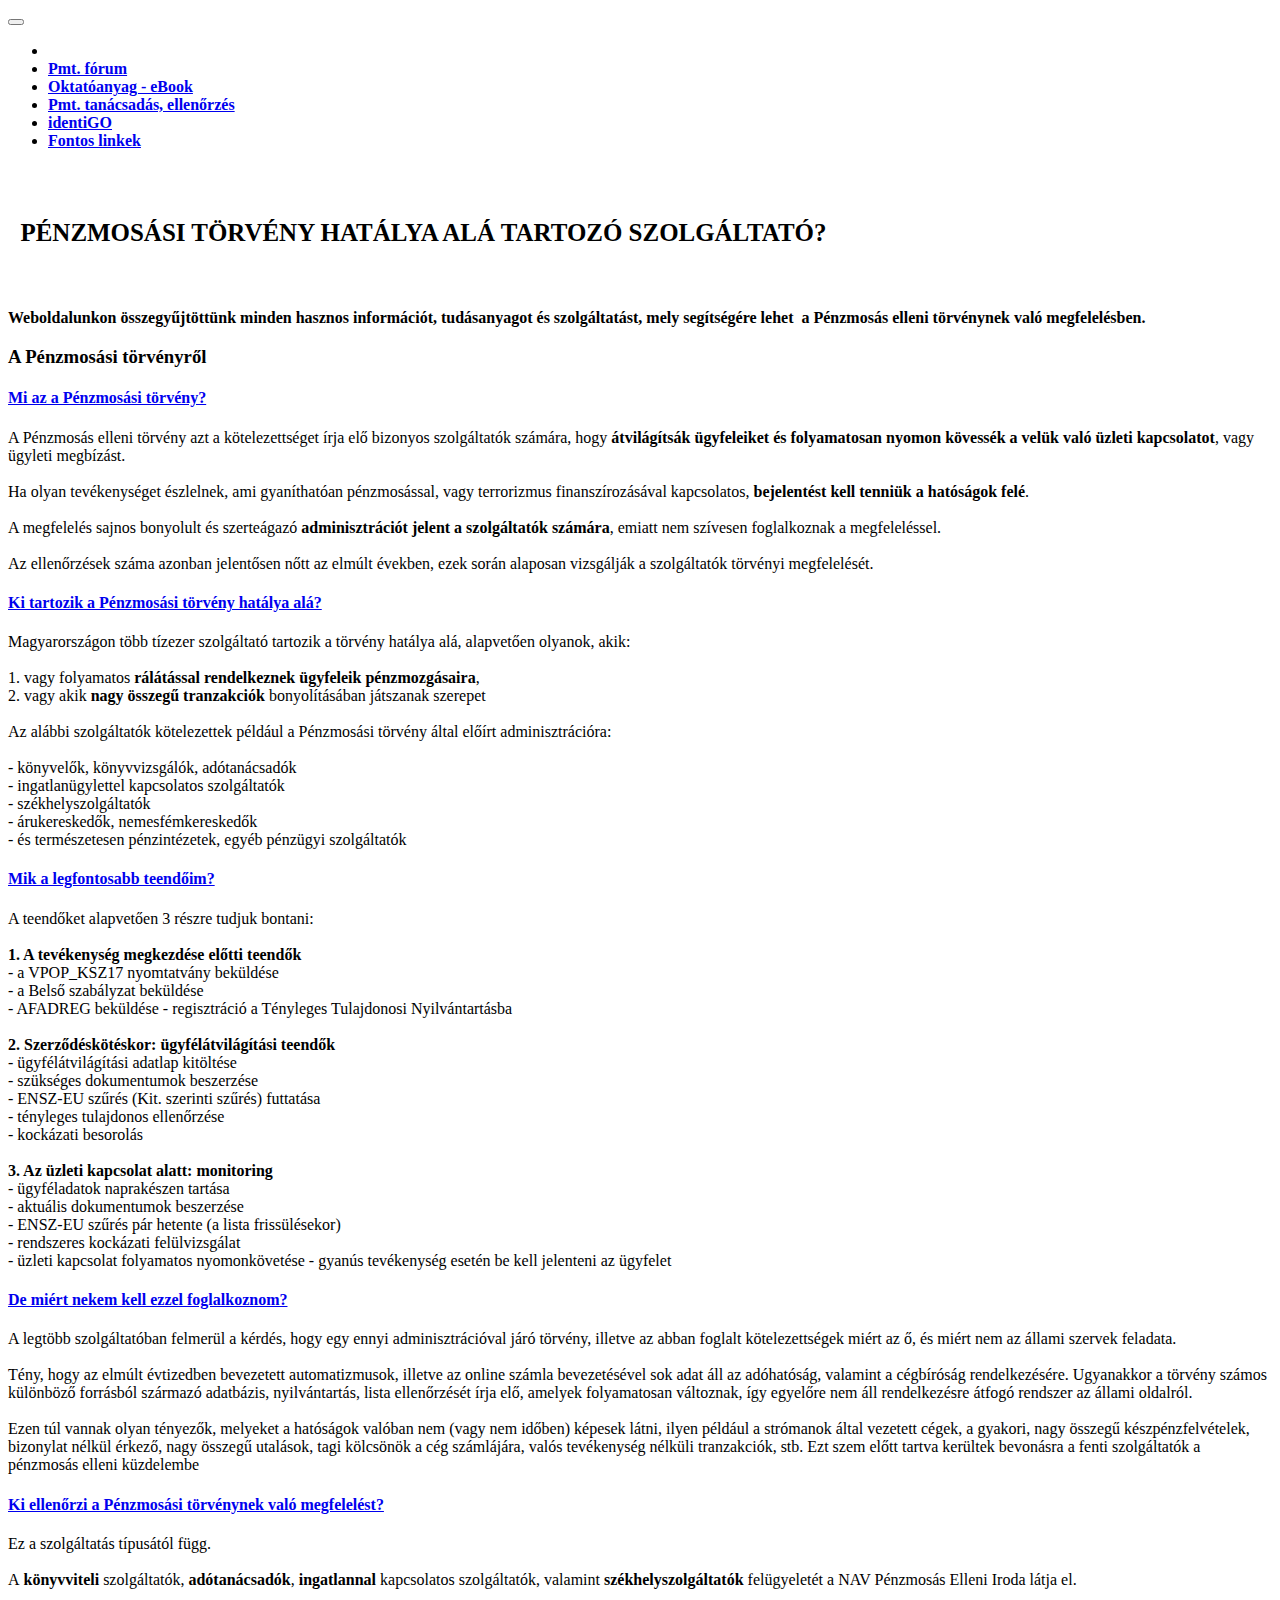
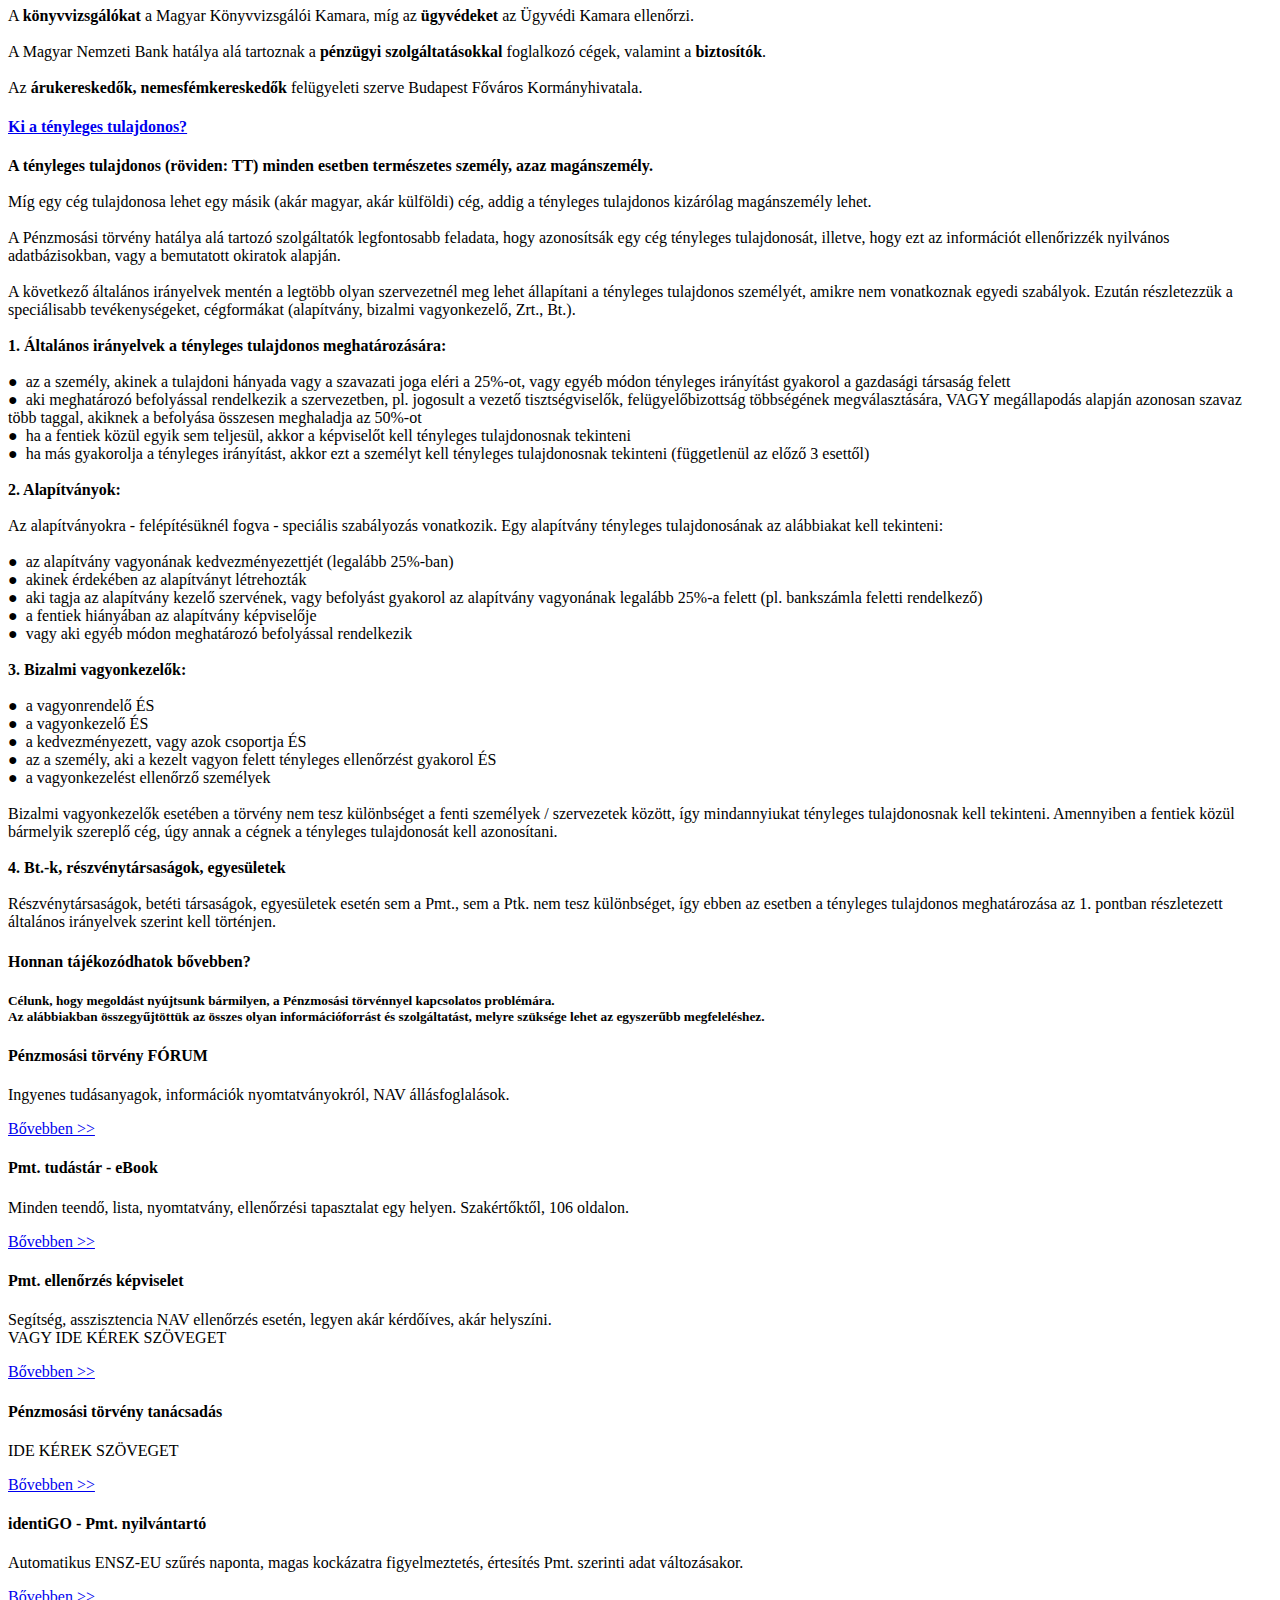
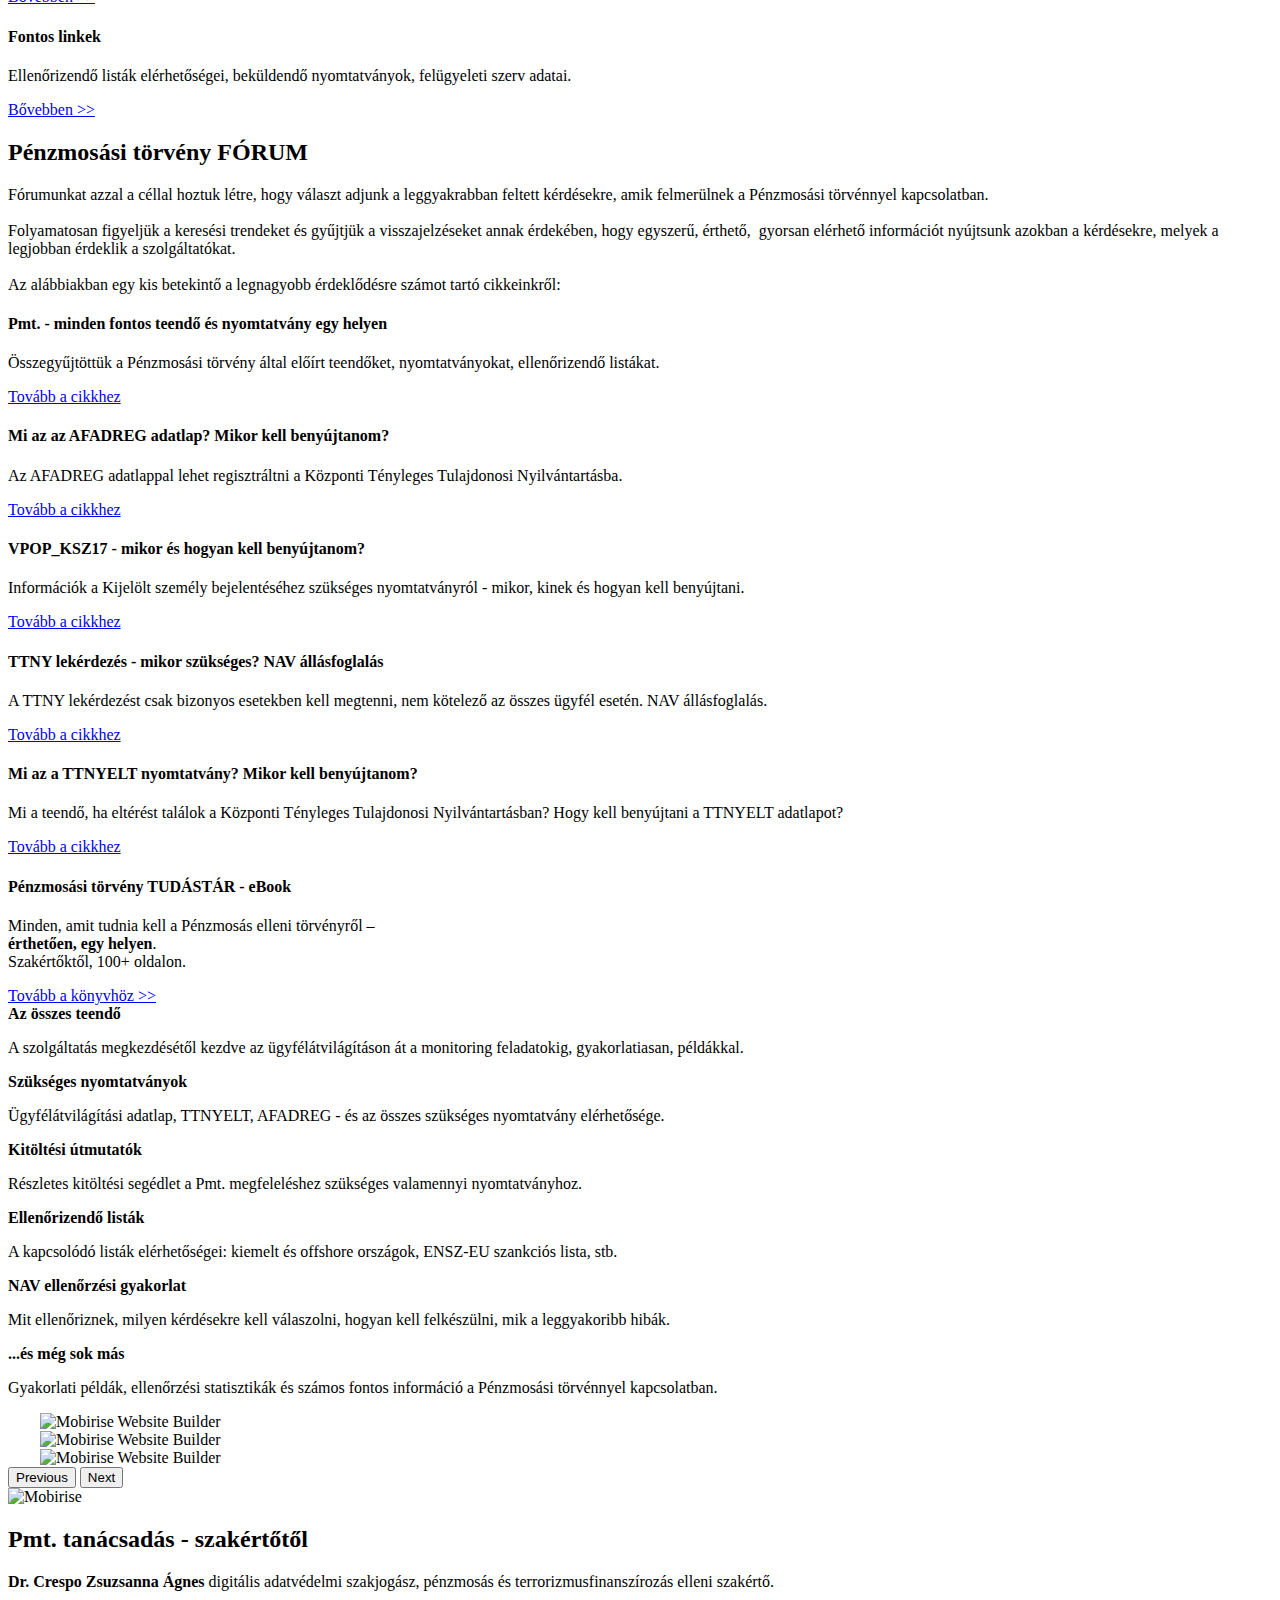
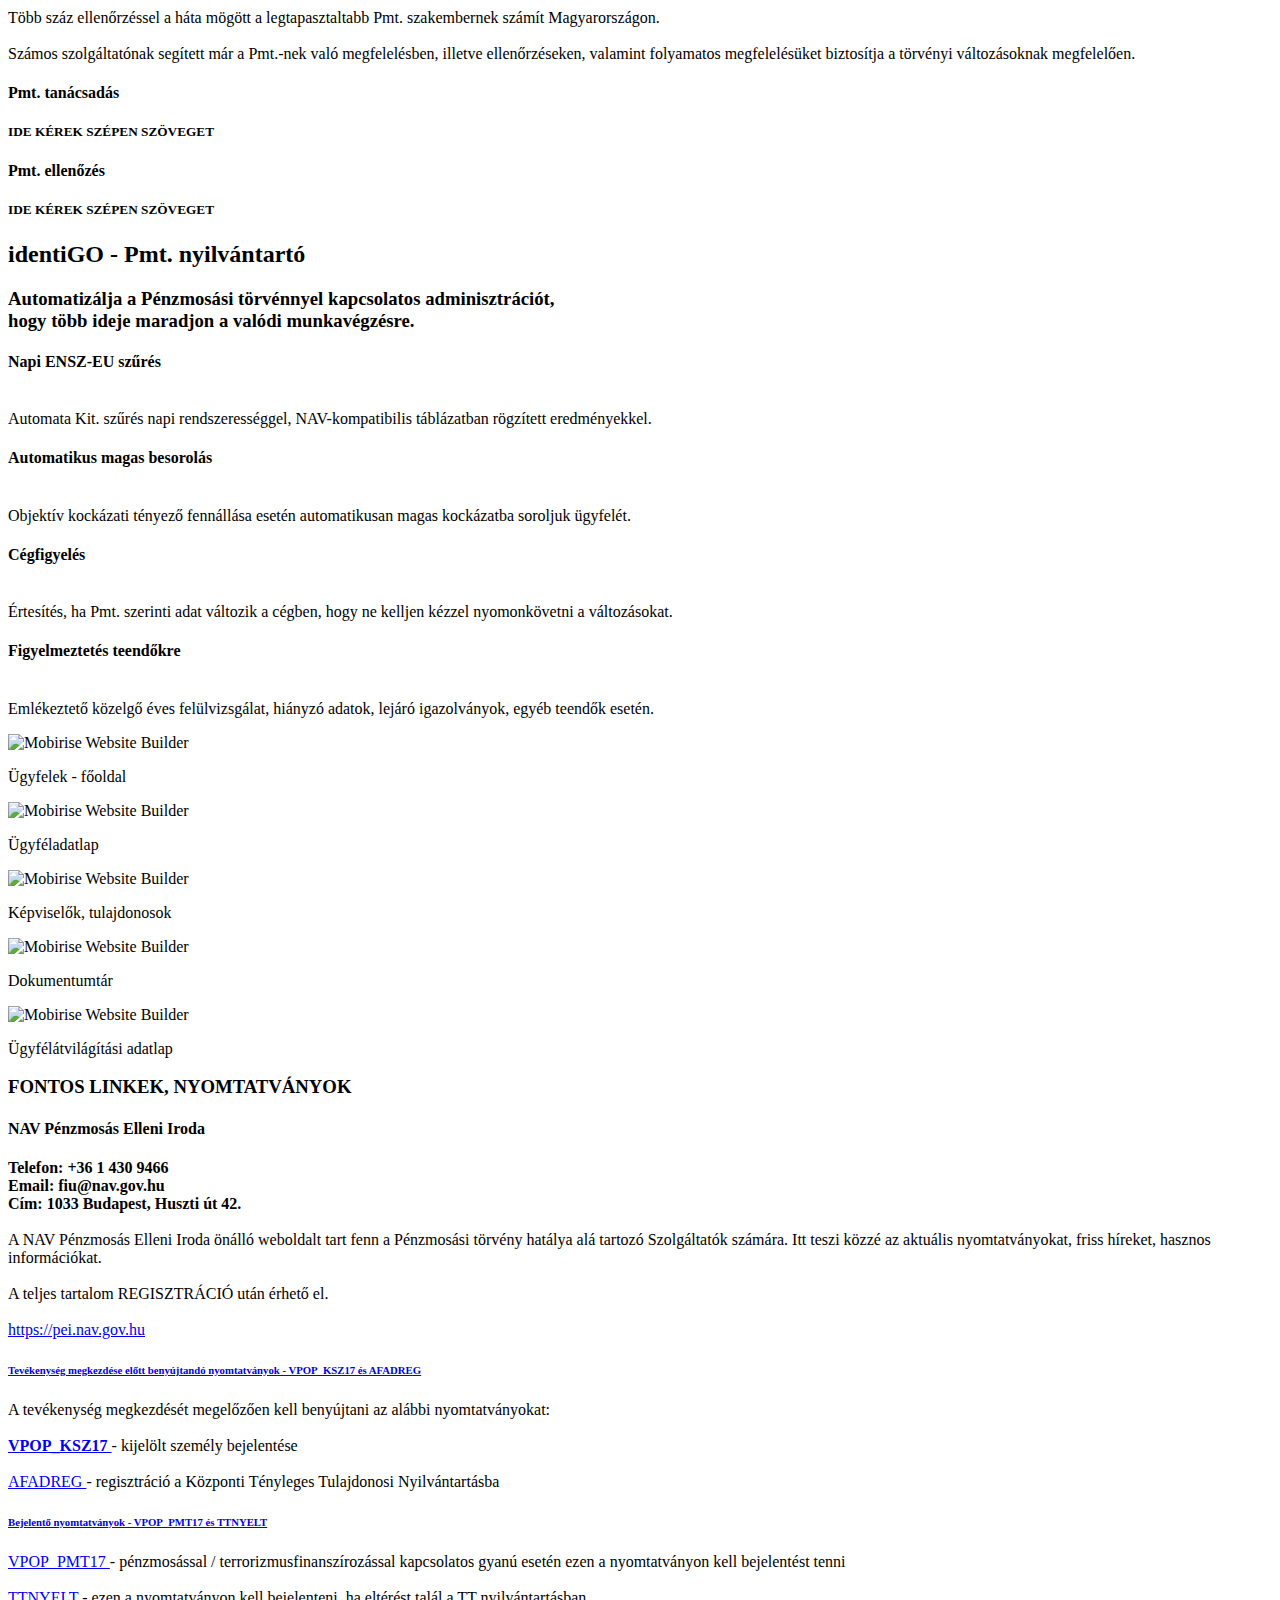
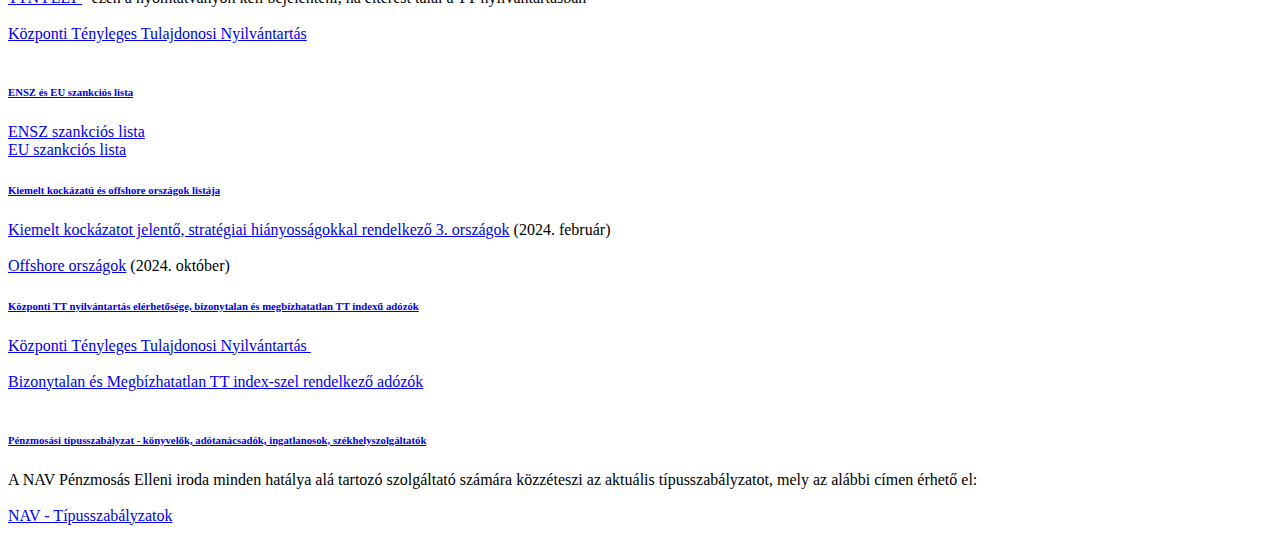
==== index.html @ 930c27e6 "Add files via upload" ====
<!DOCTYPE html>
<html  >
<head>
  <!-- Site made with Mobirise Website Builder v5.9.18, https://mobirise.com -->
  <meta charset="UTF-8">
  <meta http-equiv="X-UA-Compatible" content="IE=edge">
  <meta name="generator" content="Mobirise v5.9.18, mobirise.com">
  <meta name="viewport" content="width=device-width, initial-scale=1, minimum-scale=1">
  <link rel="shortcut icon" href="assets/images/logo.png" type="image/x-icon">
  <meta name="description" content="">
  
  
  <title>Home</title>
  <link rel="stylesheet" href="assets/web/assets/mobirise-icons/mobirise-icons.css">
  <link rel="stylesheet" href="assets/web/assets/mobirise-icons2/mobirise2.css">
  <link rel="stylesheet" href="assets/web/assets/mobirise-icons-bold/mobirise-icons-bold.css">
  <link rel="stylesheet" href="assets/bootstrap/css/bootstrap.min.css">
  <link rel="stylesheet" href="assets/bootstrap/css/bootstrap-grid.min.css">
  <link rel="stylesheet" href="assets/bootstrap/css/bootstrap-reboot.min.css">
  <link rel="stylesheet" href="assets/parallax/jarallax.css">
  <link rel="stylesheet" href="assets/dropdown/css/style.css">
  <link rel="stylesheet" href="assets/socicon/css/styles.css">
  <link rel="stylesheet" href="assets/theme/css/style.css">
  <link rel="preload" href="https://fonts.googleapis.com/css?family=Sora:100,200,300,400,500,600,700,800&display=swap" as="style" onload="this.onload=null;this.rel='stylesheet'">
  <noscript><link rel="stylesheet" href="https://fonts.googleapis.com/css?family=Sora:100,200,300,400,500,600,700,800&display=swap"></noscript>
  <link rel="preload" as="style" href="assets/mobirise/css/mbr-additional.css?v=ImbQtF"><link rel="stylesheet" href="assets/mobirise/css/mbr-additional.css?v=ImbQtF" type="text/css">

  
  
  
</head>
<body>
  
  <section data-bs-version="5.1" class="menu menu1 deepm5 cid-txhq1zUixQ" once="menu" id="menu1-0">

    

    <nav class="navbar navbar-dropdown navbar-fixed-top navbar-expand-lg">
        <div class="menu_box container">
            <div class="navbar-brand d-flex d-lg-none">
                
                
            </div>
            <button class="navbar-toggler" type="button" data-toggle="collapse" data-bs-toggle="collapse" data-target="#navbarSupportedContent" data-bs-target="#navbarSupportedContent" aria-controls="navbarNavAltMarkup" aria-expanded="false" aria-label="Toggle navigation">
                <div class="hamburger">
                    <span></span>
                    <span></span>
                    <span></span>
                    <span></span>
                </div>
            </button>
            <div class="collapse navbar-collapse" id="navbarSupportedContent">
                <div class="navbar-brand d-none">
                
                    
                </div>
                <ul class="navbar-nav nav-dropdown nav-right navbar-nav-top-padding" data-app-modern-menu="true"><li class="nav-item"><a class="nav-link link text-primary display-4" href="index.html#article03-h"><strong></strong></a></li><li class="nav-item"><a class="nav-link link text-primary display-4" href="index.html#article03-h"><strong>Pmt. fórum</strong></a></li><li class="nav-item"><a class="nav-link link text-primary display-4" href="index.html#features3-k"><strong>Oktatóanyag - eBook</strong></a></li><li class="nav-item"><a class="nav-link link text-primary display-4" href="index.html#content9-16"><strong>Pmt. tanácsadás, ellenőrzés</strong></a></li><li class="nav-item"><a class="nav-link link text-primary display-4" href="index.html#features1-1f"><strong>identiGO</strong></a></li><li class="nav-item"><a class="nav-link link text-primary display-4" href="index.html#content3-1t"><strong>Fontos linkek</strong></a></li></ul>
                

                
                
            </div>
        </div>
    </nav>
</section>

<section data-bs-version="5.1" class="header2 deepm5 cid-uu0PRvZboO mbr-parallax-background" id="header2-10">

    

    
    <div class="mbr-overlay" style="opacity: 0.2; background-color: rgb(0, 0, 0);">
    </div>

    <div class="container">
        <div class="row">
            <div class="col-12">
                <div class="title-wrapper">
                    
                    <div class="subtitle-wrapper">
                        <h3 class="mbr-section-subtitle mbr-fonts-style display-5">
                            <strong style="font-size: 1.56rem; display: inline !important;"><br></strong><br><strong style="font-size: 1.56rem; display: inline !important;">&nbsp; PÉNZMOSÁSI TÖRVÉNY HATÁLYA ALÁ TARTOZÓ SZOLGÁLTATÓ?&nbsp;&nbsp;</strong><br><br><strong><br></strong>
                        </h3>
                    </div>
                    <div class="text-wrapper">
                        <p class="mbr-text mbr-fonts-style display-7">
                            <strong> Weboldalunkon összegyűjtöttünk minden hasznos információt, tudásanyagot és szolgáltatást, mely segítségére lehet&nbsp; a Pénzmosás elleni törvénynek való megfelelésben.</strong></p>
                        
                    </div>
                </div>
            </div>
        </div>
        <div class="decor-wrapper">
            <div class="decor"></div>
            <div class="decor"></div>
            <div class="decor"></div>
        </div>
    </div>
</section>

<section data-bs-version="5.1" class="tutorm5 list2 cid-uubQfm9UJG" id="list2-1n">

	

	
	

	<div class="container">
		<div class="row">
			<div class="col-12">
				<div class="title-wrapper">
					<h3 class="mbr-section-title mbr-fonts-style display-5"><strong>
						A Pénzmosási törvényről</strong></h3>
				</div>
				<div id="bootstrap-accordion_2" class="panel-group accordionStyles accordion" role="tablist" aria-multiselectable="true">
					<div class="card">
						<div class="card-header" role="tab" id="headingOne">
							<a role="button" class="panel-title collapsed" data-toggle="collapse" data-bs-toggle="collapse" data-core="" href="#collapse1_2" aria-expanded="false" aria-controls="collapse1">
								<h4 class="panel-title-edit mbr-fonts-style display-4"><strong>Mi az a Pénzmosási törvény?</strong></h4>
								<span class="sign mbr-iconfont mobi-mbri-plus mobi-mbri"></span>
							</a>
						</div>
						<div id="collapse1_2" class="panel-collapse noScroll collapse" role="tabpanel" aria-labelledby="headingOne" data-parent="#accordion" data-bs-parent="#bootstrap-accordion_2">
							<div class="panel-body">
								<p class="mbr-fonts-style mbr-text display-4">A Pénzmosás elleni törvény azt a kötelezettséget írja elő bizonyos szolgáltatók számára, hogy <strong>átvilágítsák ügyfeleiket és folyamatosan nyomon kövessék a velük való üzleti kapcsolatot</strong>, vagy ügyleti megbízást.
<br>
<br>Ha olyan tevékenységet észlelnek, ami gyaníthatóan pénzmosással, vagy terrorizmus finanszírozásával kapcsolatos, <strong>bejelentést kell tenniük a hatóságok felé</strong>.
<br>
<br>A megfelelés sajnos bonyolult és szerteágazó <strong>adminisztrációt jelent a szolgáltatók számára</strong>, emiatt nem szívesen foglalkoznak a megfeleléssel.
<br>
<br>Az ellenőrzések száma azonban jelentősen nőtt az elmúlt években, ezek során alaposan vizsgálják a szolgáltatók törvényi megfelelését.</p>
							</div>
						</div>
					</div>
					<div class="card">
						<div class="card-header" role="tab" id="headingTwo">
							<a role="button" class="panel-title collapsed" data-toggle="collapse" data-bs-toggle="collapse" data-core="" href="#collapse2_2" aria-expanded="false" aria-controls="collapse2">
								<h4 class="panel-title-edit mbr-fonts-style display-4"><strong>Ki tartozik a Pénzmosási törvény hatálya alá?</strong></h4>
								<span class="sign mbr-iconfont mobi-mbri-plus mobi-mbri"></span>
							</a>
						</div>
						<div id="collapse2_2" class="panel-collapse noScroll collapse" role="tabpanel" aria-labelledby="headingTwo" data-parent="#accordion" data-bs-parent="#bootstrap-accordion_2">
							<div class="panel-body">
								<p class="mbr-fonts-style mbr-text display-4">Magyarországon több tízezer szolgáltató tartozik a törvény hatálya alá, alapvetően olyanok, akik:
<br>
<br>1. vagy folyamatos <strong>rálátással rendelkeznek ügyfeleik pénzmozgásaira</strong>,
<br>2. vagy akik <strong>nagy összegű tranzakciók</strong> bonyolításában játszanak szerepet
<br>
<br>Az alábbi szolgáltatók kötelezettek például a Pénzmosási törvény által előírt adminisztrációra:
<br>
<br>- könyvelők, könyvvizsgálók, adótanácsadók
<br>- ingatlanügylettel kapcsolatos szolgáltatók
<br>- székhelyszolgáltatók
<br>- árukereskedők, nemesfémkereskedők
<br>- és természetesen pénzintézetek, egyéb pénzügyi szolgáltatók<br></p>
							</div>
						</div>
					</div>
					<div class="card">
						<div class="card-header" role="tab" id="headingThree">
							<a role="button" class="panel-title collapsed" data-toggle="collapse" data-bs-toggle="collapse" data-core="" href="#collapse3_2" aria-expanded="false" aria-controls="collapse3">
								<h4 class="panel-title-edit mbr-fonts-style display-4"><strong>Mik a legfontosabb teendőim?</strong></h4>
								<span class="sign mbr-iconfont mobi-mbri-plus mobi-mbri"></span>
							</a>
						</div>
						<div id="collapse3_2" class="panel-collapse noScroll collapse" role="tabpanel" aria-labelledby="headingThree" data-parent="#accordion" data-bs-parent="#bootstrap-accordion_2">
							<div class="panel-body">
								<p class="mbr-fonts-style mbr-text display-4">A teendőket alapvetően 3 részre tudjuk bontani:
<br>
<br><strong>1. A tevékenység megkezdése előtti teendők
<br></strong>- a VPOP_KSZ17 nyomtatvány beküldése
<br>- a Belső szabályzat beküldése
<br>- AFADREG beküldése - regisztráció a Tényleges Tulajdonosi Nyilvántartásba
<br>
<br><strong>2. Szerződéskötéskor: ügyfélátvilágítási teendők
<br></strong>- ügyfélátvilágítási adatlap kitöltése
<br>- szükséges dokumentumok beszerzése
<br>- ENSZ-EU szűrés (Kit. szerinti szűrés) futtatása
<br>- tényleges tulajdonos ellenőrzése
<br>- kockázati besorolás
<br>
<br><strong>3. Az üzleti kapcsolat alatt: monitoring
<br></strong>- ügyféladatok naprakészen tartása
<br>- aktuális dokumentumok beszerzése
<br>- ENSZ-EU szűrés pár hetente (a lista frissülésekor)
<br>- rendszeres kockázati felülvizsgálat
<br>- üzleti kapcsolat folyamatos nyomonkövetése - gyanús tevékenység esetén be kell jelenteni az ügyfelet</p>
							</div>
						</div>
					</div>
					<div class="card">
						<div class="card-header" role="tab" id="headingFour">
							<a role="button" class="panel-title collapsed" data-toggle="collapse" data-bs-toggle="collapse" data-core="" href="#collapse4_2" aria-expanded="false" aria-controls="collapse4">
								<h4 class="panel-title-edit mbr-fonts-style display-4"><strong>De miért nekem kell ezzel foglalkoznom?</strong></h4>
								<span class="sign mbr-iconfont mobi-mbri-plus mobi-mbri"></span>
							</a>
						</div>
						<div id="collapse4_2" class="panel-collapse noScroll collapse" role="tabpanel" aria-labelledby="headingFour" data-parent="#accordion" data-bs-parent="#bootstrap-accordion_2">
							<div class="panel-body">
								<p class="mbr-fonts-style mbr-text display-4">A legtöbb szolgáltatóban felmerül a kérdés, hogy egy ennyi adminisztrációval járó törvény, illetve az abban foglalt kötelezettségek miért az ő, és miért nem az állami szervek feladata.<br>
<br>Tény, hogy az elmúlt évtizedben bevezetett automatizmusok, illetve az online számla bevezetésével sok adat áll az adóhatóság, valamint a cégbíróság rendelkezésére. Ugyanakkor a törvény számos különböző forrásból származó adatbázis, nyilvántartás, lista ellenőrzését írja elő, amelyek folyamatosan változnak, így egyelőre nem áll rendelkezésre átfogó rendszer az állami oldalról. <br><br>Ezen túl vannak olyan tényezők, melyeket a hatóságok valóban nem (vagy nem időben) képesek látni, ilyen például a strómanok által vezetett cégek, a gyakori, nagy összegű készpénzfelvételek, bizonylat nélkül érkező, nagy összegű utalások, tagi kölcsönök a cég számlájára, valós tevékenység nélküli tranzakciók, stb. Ezt szem előtt tartva kerültek bevonásra a fenti szolgáltatók a pénzmosás elleni küzdelembe&nbsp;<br></p>
							</div>
						</div>
					</div>
					<div class="card">
						<div class="card-header" role="tab" id="headingFive">
							<a role="button" class="panel-title collapsed" data-toggle="collapse" data-bs-toggle="collapse" data-core="" href="#collapse5_2" aria-expanded="false" aria-controls="collapse5">
								<h4 class="panel-title-edit mbr-fonts-style display-4"><strong>Ki ellenőrzi a Pénzmosási törvénynek való megfelelést?</strong></h4>
								<span class="sign mbr-iconfont mobi-mbri-plus mobi-mbri"></span>
							</a>
						</div>
						<div id="collapse5_2" class="panel-collapse noScroll collapse" role="tabpanel" aria-labelledby="headingFive" data-parent="#accordion" data-bs-parent="#bootstrap-accordion_2">
							<div class="panel-body">
								<p class="mbr-fonts-style mbr-text display-4">
									Ez a szolgáltatás típusától függ.<br><br>A&nbsp;<strong>könyvviteli </strong>szolgáltatók, <strong>adótanácsadók</strong>,&nbsp;<strong>ingatlannal </strong>kapcsolatos szolgáltatók, valamint <strong>székhelyszolgáltatók </strong>felügyeletét a NAV Pénzmosás Elleni Iroda látja el.<br><br>A <strong>könyvvizsgálókat </strong>a Magyar Könyvvizsgálói Kamara, míg az <strong>ügyvédeket </strong>az Ügyvédi Kamara ellenőrzi.&nbsp;<br><br>A Magyar Nemzeti Bank hatálya alá tartoznak a <strong>pénzügyi szolgáltatásokkal</strong> foglalkozó cégek, valamint a <strong>biztosítók</strong>.&nbsp;<br><br>Az <strong>árukereskedők, nemesfémkereskedők</strong> felügyeleti szerve Budapest Főváros Kormányhivatala.&nbsp;</p>
							</div>
						</div>
					</div>
				</div>
			</div>
		</div>
	</div>
</section>

<section data-bs-version="5.1" class="tutorm5 list2 cid-uucm6aslfk" id="list2-1o">

	

	
	

	<div class="container">
		<div class="row">
			<div class="col-12">
				<div class="title-wrapper">
					
				</div>
				<div id="bootstrap-accordion_3" class="panel-group accordionStyles accordion" role="tablist" aria-multiselectable="true">
					<div class="card">
						<div class="card-header" role="tab" id="headingOne">
							<a role="button" class="panel-title collapsed" data-toggle="collapse" data-bs-toggle="collapse" data-core="" href="#collapse1_3" aria-expanded="false" aria-controls="collapse1">
								<h4 class="panel-title-edit mbr-fonts-style display-4"><strong>Ki a tényleges tulajdonos?</strong></h4>
								<span class="sign mbr-iconfont mobi-mbri-plus mobi-mbri"></span>
							</a>
						</div>
						<div id="collapse1_3" class="panel-collapse noScroll collapse" role="tabpanel" aria-labelledby="headingOne" data-parent="#accordion" data-bs-parent="#bootstrap-accordion_3">
							<div class="panel-body">
								<p class="mbr-fonts-style mbr-text display-4"><strong>A tényleges tulajdonos (röviden: TT) minden esetben természetes személy, azaz magánszemély.<br></strong> 
<br>Míg egy cég tulajdonosa lehet egy másik (akár magyar, akár külföldi) cég, addig a tényleges tulajdonos kizárólag magánszemély lehet.<br>
<br>A Pénzmosási törvény hatálya alá tartozó szolgáltatók legfontosabb feladata, hogy azonosítsák egy cég tényleges tulajdonosát, illetve, hogy ezt az információt ellenőrizzék nyilvános adatbázisokban, vagy a bemutatott okiratok alapján. 
<br>
<br>A következő általános irányelvek mentén a legtöbb olyan szervezetnél meg lehet állapítani a tényleges tulajdonos személyét, amikre nem vonatkoznak egyedi szabályok. Ezután részletezzük a speciálisabb tevékenységeket, cégformákat (alapítvány, bizalmi vagyonkezelő, Zrt., Bt.).<br>
<br><strong>1.	Általános irányelvek a tényleges tulajdonos meghatározására:
<br></strong>
<br>●&nbsp; az a személy, akinek a tulajdoni hányada vagy a szavazati joga eléri a 25%-ot, vagy egyéb módon tényleges irányítást gyakorol a gazdasági társaság felett
<br>●&nbsp; aki meghatározó befolyással rendelkezik a szervezetben, pl. jogosult a vezető tisztségviselők, felügyelőbizottság többségének megválasztására, VAGY megállapodás alapján azonosan szavaz több taggal, akiknek a befolyása összesen meghaladja az 50%-ot<br>●&nbsp; ha a fentiek közül egyik sem teljesül, akkor a képviselőt kell tényleges tulajdonosnak tekinteni
<br>●&nbsp; ha más gyakorolja a tényleges irányítást, akkor ezt a személyt kell tényleges tulajdonosnak tekinteni (függetlenül az előző 3 esettől)
<br>
<br><strong>2.	Alapítványok:<br></strong>
<br>Az alapítványokra - felépítésüknél fogva - speciális szabályozás vonatkozik. Egy alapítvány tényleges tulajdonosának az alábbiakat kell tekinteni:
<br>
<br>●&nbsp; az alapítvány vagyonának kedvezményezettjét (legalább 25%-ban)
<br>●&nbsp; akinek érdekében az alapítványt létrehozták
<br>●&nbsp; aki tagja az alapítvány kezelő szervének, vagy befolyást gyakorol az alapítvány vagyonának legalább 25%-a felett (pl. bankszámla feletti rendelkező)
<br>●&nbsp; a fentiek hiányában az alapítvány képviselője
<br>●&nbsp; vagy aki egyéb módon meghatározó befolyással rendelkezik 
<br>
<br><strong>3.	Bizalmi vagyonkezelők: 
<br></strong>
<br>●&nbsp; a vagyonrendelő ÉS
<br>●&nbsp; a vagyonkezelő ÉS
<br>●&nbsp; a kedvezményezett, vagy azok csoportja ÉS
<br>●&nbsp; az a személy, aki a kezelt vagyon felett tényleges ellenőrzést gyakorol ÉS
<br>●&nbsp; a vagyonkezelést ellenőrző személyek 
<br>
<br>Bizalmi vagyonkezelők esetében a törvény nem tesz különbséget a fenti személyek / szervezetek között, így mindannyiukat tényleges tulajdonosnak kell tekinteni. Amennyiben a fentiek közül bármelyik szereplő cég, úgy annak a cégnek a tényleges tulajdonosát kell azonosítani. 
<br>
<br><strong>4.	 Bt.-k, részvénytársaságok, egyesületek
<br></strong>
<br>Részvénytársaságok, betéti társaságok, egyesületek esetén sem a Pmt., sem a Ptk. nem tesz különbséget, így ebben az esetben a tényleges tulajdonos meghatározása az 1. pontban részletezett általános irányelvek szerint kell történjen.<br></p>
							</div>
						</div>
					</div>
					
					
					
					
				</div>
			</div>
		</div>
	</div>
</section>

<section data-bs-version="5.1" class="numbers01 cid-uubxSfwPXR" id="numbers01-1h">
	
	
	<div class="container">
		<div class="row justify-content-center">
			<div class="col-12 content-head">
				<div class="mbr-section-head mb-5">
					<h4 class="mbr-section-title mbr-fonts-style align-center mb-0 display-2"><strong>Honnan tájékozódhatok bővebben?</strong></h4>
					<h5 class="mbr-section-subtitle mbr-fonts-style align-center mb-0 mt-4 display-4">Célunk, hogy megoldást nyújtsunk bármilyen, a Pénzmosási törvénnyel kapcsolatos problémára.
<div>Az alábbiakban összegyűjtöttük az összes olyan információforrást és szolgáltatást, melyre szüksége lehet az egyszerűbb megfeleléshez.</div></h5>
					
				</div>
			</div>
		</div>
		<div class="row">
			<div class="item features-without-image col-12 col-md-6 col-lg-4 active">
				<div class="item-wrapper">
					<div class="item-content">
						
						<h4 class="card-title mbr-fonts-style display-4"><strong>Pénzmosási törvény FÓRUM</strong></h4>
						<p class="card-text mbr-fonts-style mt-0 mb-3 display-4">
							Ingyenes tudásanyagok, információk nyomtatványokról, NAV állásfoglalások.</p>
						<div class="mbr-section-btn item-footer"><a href="index.html#article03-h" class="btn item-btn btn-secondary-outline display-4">Bővebben &gt;&gt;</a></div>
					</div>

				</div>
			</div><div class="item features-without-image col-12 col-md-6 col-lg-4">
				<div class="item-wrapper">
					<div class="item-content">
						
						<h4 class="card-title mbr-fonts-style display-4"><strong>Pmt. tudástár - eBook</strong></h4>
						<p class="card-text mbr-fonts-style mt-0 mb-3 display-4">
							Minden teendő, lista, nyomtatvány, ellenőrzési tapasztalat egy helyen. Szakértőktől, 106 oldalon.</p>
						<div class="mbr-section-btn item-footer"><a href="index.html#features3-k" class="btn item-btn btn-secondary-outline display-4">Bővebben &gt;&gt;</a></div>
					</div>

				</div>
			</div>
			<div class="item features-without-image col-12 col-md-6 col-lg-4">
				<div class="item-wrapper">
					<div class="item-content">
						
						<h4 class="card-title mbr-fonts-style display-4"><strong>Pmt. ellenőrzés képviselet</strong></h4>
						<p class="card-text mbr-fonts-style mt-0 mb-3 display-4">
							Segítség, asszisztencia NAV ellenőrzés esetén, legyen akár kérdőíves, akár helyszíni.<br>VAGY IDE KÉREK SZÖVEGET</p>
						<div class="mbr-section-btn item-footer"><a href="index.html#content9-16" class="btn item-btn btn-secondary-outline display-4">Bővebben &gt;&gt;</a></div>
					</div>

				</div>
			</div><div class="item features-without-image col-12 col-md-6 col-lg-4">
				<div class="item-wrapper">
					<div class="item-content">
						
						<h4 class="card-title mbr-fonts-style display-4"><strong>Pénzmosási törvény tanácsadás</strong></h4>
						<p class="card-text mbr-fonts-style mt-0 mb-3 display-4">
							IDE KÉREK SZÖVEGET</p>
						<div class="mbr-section-btn item-footer"><a href="index.html#content9-16" class="btn item-btn btn-secondary-outline display-4">Bővebben &gt;&gt;</a></div>
					</div>

				</div>
			</div><div class="item features-without-image col-12 col-md-6 col-lg-4">
				<div class="item-wrapper">
					<div class="item-content">
						
						<h4 class="card-title mbr-fonts-style display-4"><strong>identiGO - Pmt. nyilvántartó</strong></h4>
						<p class="card-text mbr-fonts-style mt-0 mb-3 display-4">
							Automatikus ENSZ-EU szűrés naponta, magas kockázatra figyelmeztetés, értesítés Pmt. szerinti adat változásakor.</p>
						<div class="mbr-section-btn item-footer"><a href="index.html#features1-1f" class="btn item-btn btn-secondary-outline display-4">Bővebben &gt;&gt;</a></div>
					</div>

				</div>
			</div><div class="item features-without-image col-12 col-md-6 col-lg-4">
				<div class="item-wrapper">
					<div class="item-content">
						
						<h4 class="card-title mbr-fonts-style display-4"><strong>Fontos linkek</strong></h4>
						<p class="card-text mbr-fonts-style mt-0 mb-3 display-4">
							Ellenőrizendő listák elérhetőségei, beküldendő nyomtatványok, felügyeleti szerv adatai.</p>
						<div class="mbr-section-btn item-footer"><a href="index.html#content3-1t" class="btn item-btn btn-secondary-outline display-4">Bővebben &gt;&gt;</a></div>
					</div>

				</div>
			</div>
			
		</div>
	</div>
</section>

<section data-bs-version="5.1" class="article03 essencem5 cid-utVaWrtdvP" id="article03-h">
    

    
    

    <div class="container">
        <div class="row">
            <div class="col-12 col-lg-10">
                <div class="content-wrapper">
                    <div class="line-wrapper">
                        <div class="line-wrap"></div>
                    </div>
                    <h2 class="mbr-section-title mbr-fonts-style display-5">
                        <strong>Pénzmosási törvény FÓRUM</strong></h2>
                    <div class="icon-wrapper">
                        <span class="mbr-iconfont mobi-mbri-growing-chart mobi-mbri"></span>
                    </div>
                    <p class="mbr-text mbr-fonts-style display-4">
                        Fórumunkat azzal a céllal hoztuk létre, hogy választ adjunk a leggyakrabban feltett kérdésekre, amik felmerülnek a Pénzmosási törvénnyel kapcsolatban.&nbsp;<br><br>Folyamatosan figyeljük a keresési trendeket és gyűjtjük a visszajelzéseket annak érdekében, hogy egyszerű, érthető,&nbsp; gyorsan elérhető információt nyújtsunk azokban a kérdésekre, melyek a legjobban érdeklik a szolgáltatókat.&nbsp;<br><br>Az alábbiakban egy kis betekintő a legnagyobb érdeklődésre számot tartó cikkeinkről:</p>
                </div>
            </div>
        </div>
    </div>
</section>

<section data-bs-version="5.1" class="list02 healthm5 cid-utVdVqPM5D" id="list02-j">
    

    
    

    <div class="container-fluid">
        <div class="row">
            <div class="col-12 col-lg-8">
                <div class="items-wrapper">
                    <div class="item features-without-image">
                        <div class="item-wrapper">
                            <div class="card-box">
                                <h4 class="item-title mbr-fonts-style display-4"><strong>Pmt. - minden fontos teendő és nyomtatvány egy helyen</strong></h4>
                                <p class="item-text mbr-fonts-style display-4">Összegyűjtöttük a Pénzmosási törvény által előírt teendőket, nyomtatványokat, ellenőrizendő listákat.</p>
                            </div>
                            <div class="mbr-section-btn"><a href="https://forum.identigo.hu/t/pmt-minden-fontos-teendo-es-nyomtatvany-egy-helyen/158" class="btn item-btn btn-secondary display-4" target="_blank">Tovább a cikkhez</a></div>
                        </div>
                    </div>
                    <div class="item features-without-image">
                        <div class="item-wrapper">
                            <div class="card-box">
                                <h4 class="item-title mbr-fonts-style display-4"><strong>Mi az az AFADREG adatlap? Mikor kell benyújtanom?</strong></h4>
                                <p class="item-text mbr-fonts-style display-4">
                                    Az AFADREG adatlappal lehet regisztráltni a Központi Tényleges Tulajdonosi Nyilvántartásba.&nbsp;</p>
                            </div>
                            <div class="mbr-section-btn"><a href="https://forum.identigo.hu/t/mi-az-az-afadreg-adatlap-mikor-kell-benyujtanom/91" class="btn item-btn btn-secondary display-4" target="_blank">
                                    Tovább a cikkhez
                                </a></div>
                        </div>
                    </div>
                    <div class="item features-without-image">
                        <div class="item-wrapper">
                            <div class="card-box">
                                <h4 class="item-title mbr-fonts-style display-4"><strong>VPOP_KSZ17 - mikor és hogyan kell benyújtanom?</strong></h4>
                                <p class="item-text mbr-fonts-style display-4">
                                    Információk a Kijelölt személy bejelentéséhez szükséges nyomtatványról - mikor, kinek és hogyan kell benyújtani.</p>
                            </div>
                            <div class="mbr-section-btn"><a href="https://forum.identigo.hu/t/vpop-ksz17-mikor-es-hogyan-kell-benyujtanom/217" class="btn item-btn btn-secondary display-4" target="_blank">Tovább a cikkhez</a></div>
                        </div>
                    </div>
                    <div class="item features-without-image">
                        <div class="item-wrapper">
                            <div class="card-box">
                                <h4 class="item-title mbr-fonts-style display-4"><strong>TTNY lekérdezés - mikor szükséges? NAV állásfoglalás</strong></h4>
                                <p class="item-text mbr-fonts-style display-4">A TTNY lekérdezést csak bizonyos esetekben kell megtenni, nem kötelező az összes ügyfél esetén. NAV állásfoglalás.</p>
                            </div>
                            <div class="mbr-section-btn"><a href="https://forum.identigo.hu/t/ttny-lekerdezes-mikor-szukseges-nav-allasfoglalas/133" class="btn item-btn btn-secondary display-4" target="_blank">Tovább a cikkhez</a></div>
                        </div>
                    </div>
                    <div class="item features-without-image">
                        <div class="item-wrapper">
                            <div class="card-box">
                                <h4 class="item-title mbr-fonts-style display-4"><strong>Mi az a TTNYELT nyomtatvány? Mikor kell benyújtanom?</strong></h4>
                                <p class="item-text mbr-fonts-style display-4">Mi a teendő, ha eltérést találok a Központi Tényleges Tulajdonosi Nyilvántartásban? Hogy kell benyújtani a TTNYELT adatlapot?</p>
                            </div>
                            <div class="mbr-section-btn"><a href="https://forum.identigo.hu/t/mi-az-a-ttnyelt-nyomtatvany-mikor-kell-benyujtanom/113" class="btn item-btn btn-secondary display-4" target="_blank">Tovább a cikkhez</a></div>
                        </div>
                    </div>
                </div>
            </div>
        </div>
    </div>
</section>

<section data-bs-version="5.1" class="tutorm5 features3 cid-utZOrb8g9F" id="features3-k">

  

  
  
  <div class="container">
    <div class="row justify-content-center">
      <div class="col-12 content-head">
        <div class="card-wrapper pb-3 mb-5">
          <div class="card-box align-center">
            <h4 class="mbr-section-title mbr-fonts-style mb-0 display-5"><strong>Pénzmosási törvény TUDÁSTÁR - eBook</strong></h4>
            <p class="mbr-text mbr-fonts-style mt-4 display-4">Minden, amit tudnia kell a Pénzmosás elleni törvényről – 
<br><strong>érthetően, egy helyen</strong>.<br>Szakértőktől, 100+ oldalon.</p>
            <div class="mbr-section-btn mt-4"><a class="btn btn-secondary display-7" href="https://tudastar.identigo.hu/termek/penzmosas-elleni-torveny-tudastar-ebook/" target="_blank">Tovább a könyvhöz &gt;&gt;</a></div>
          </div>
        </div>
      </div>
    </div>
    <div class="row content-row">
      <div class="item features-without-image col-12 col-md-6 col-lg-4 item-mb active">
        <div class="item-wrapper">
          <div class="title mb-3">
            <span class="num mbr-fonts-style display-7"><strong>Az összes teendő&nbsp;</strong><br></span>
          </div>
          
          <p class="mbr-text card-text mbr-fonts-style mb-0 display-4">A szolgáltatás megkezdésétől kezdve az ügyfélátvilágításon át a monitoring feladatokig, gyakorlatiasan, példákkal.<br></p>
        </div>
      </div><div class="item features-without-image col-12 col-md-6 col-lg-4 item-mb">
        <div class="item-wrapper">
          <div class="title mb-3">
            <span class="num mbr-fonts-style display-7"><strong>Szükséges nyomtatványok&nbsp;</strong><br></span>
          </div>
          
          <p class="mbr-text card-text mbr-fonts-style mb-0 display-4">Ügyfélátvilágítási adatlap, TTNYELT, AFADREG - és az összes szükséges nyomtatvány elérhetősége.<br></p>
        </div>
      </div>
      
      <div class="item features-without-image col-12 col-md-6 col-lg-4 item-mb">
        <div class="item-wrapper">
          <div class="title mb-3">
            <span class="num mbr-fonts-style display-7"><strong>Kitöltési útmutatók&nbsp;</strong><br></span>
          </div>
          
          <p class="mbr-text card-text mbr-fonts-style mb-0 display-4">Részletes kitöltési segédlet a Pmt. megfeleléshez szükséges valamennyi nyomtatványhoz.<br></p>
        </div>
      </div><div class="item features-without-image col-12 col-md-6 col-lg-4 item-mb">
        <div class="item-wrapper">
          <div class="title mb-3">
            <span class="num mbr-fonts-style display-7"><strong>Ellenőrizendő listák&nbsp;</strong><br></span>
          </div>
          
          <p class="mbr-text card-text mbr-fonts-style mb-0 display-4">A kapcsolódó listák elérhetőségei: kiemelt és offshore országok, ENSZ-EU szankciós lista, stb.<br></p>
        </div>
      </div>
      
      <div class="item features-without-image col-12 col-md-6 col-lg-4 item-mb">
        <div class="item-wrapper">
          <div class="title mb-3">
            <span class="num mbr-fonts-style display-7"><strong>NAV ellenőrzési gyakorlat&nbsp;</strong><br></span>
          </div>
          
          <p class="mbr-text card-text mbr-fonts-style mb-0 display-4">Mit ellenőriznek, milyen kérdésekre kell válaszolni, hogyan kell felkészülni, mik a leggyakoribb hibák.<br></p>
        </div>
      </div>
      <div class="item features-without-image col-12 col-md-6 col-lg-4 item-mb">
        <div class="item-wrapper">
          <div class="title mb-3">
            <span class="num mbr-fonts-style display-7"><strong>...és még sok más&nbsp;</strong><br></span>
          </div>
          
          <p class="mbr-text card-text mbr-fonts-style mb-0 display-4">Gyakorlati példák, ellenőrzési statisztikák és számos fontos információ a Pénzmosási törvénnyel kapcsolatban.<br></p>
        </div>
      </div>
      


    </div>
  </div>
</section>

<section data-bs-version="5.1" class="slider2 mbr-embla deepm5 cid-uu19v3rqwW" id="slider2-15">

    

    
    
    <div class="container">
        <div class="row">
            <div class="col-12 card">
                <div class="embla" data-skip-snaps="true" data-align="center" data-contain-scroll="trimSnaps" data-auto-play-interval="5" data-draggable="true">
                    <div class="embla__viewport">
                        <div class="embla__container">
                            
                            
                            
                            
                            <div class="embla__slide slider-image item active" style="margin-left: 2rem; margin-right: 2rem;">
                                <div class="card-wrap">
                                    <div class="item-wrapper position-relative">
                                        <div class="image-wrap">
                                            <img src="assets/images/pmt-tudastar-borito-1000x1596.png" alt="Mobirise Website Builder" data-slide-to="0" data-bs-slide-to="0">
                                        </div>
                                    </div>
                                </div>
                            </div><div class="embla__slide slider-image item" style="margin-left: 2rem; margin-right: 2rem;">
                                <div class="card-wrap">
                                    <div class="item-wrapper position-relative">
                                        <div class="image-wrap">
                                            <img src="assets/images/tartalomjegyzek1-1-583x638.png" alt="Mobirise Website Builder" data-slide-to="1" data-bs-slide-to="1">
                                        </div>
                                    </div>
                                </div>
                            </div><div class="embla__slide slider-image item" style="margin-left: 2rem; margin-right: 2rem;">
                                <div class="card-wrap">
                                    <div class="item-wrapper position-relative">
                                        <div class="image-wrap">
                                            <img src="assets/images/3oldal-583x761.png" alt="Mobirise Website Builder" data-slide-to="2" data-bs-slide-to="2">
                                        </div>
                                    </div>
                                </div>
                            </div>
                        </div>
                    </div>
                    <button class="embla__button embla__button--prev">
                        <span class="mbr-iconfont mobi-mbri-left mobi-mbri" aria-hidden="true"></span>
                        <span class="sr-only visually-hidden visually-hidden">Previous</span>
                    </button>
                    <button class="embla__button embla__button--next">
                        <span class="mbr-iconfont mobi-mbri-right mobi-mbri" aria-hidden="true"></span>
                        <span class="sr-only visually-hidden visually-hidden">Next</span>
                    </button>
                </div>
            </div>
        </div>
    </div>
</section>

<section data-bs-version="5.1" class="content9 deepm5 cid-uu1dZQtE01" id="content9-16">

    

    
    

    <div class="container-fluid">
        <div class="row flex-row-reverse">
            <div class="col-12 col-lg-6">
                <div class="image-wrapper">
                    <img src="assets/images/crespo-zsuzsanna-900x599.jpg" alt="Mobirise">
                </div>
            </div>
            <div class="col-12 col-lg-6">
                <div class="title-wrapper">
                    <h2 class="mbr-section-title mbr-fonts-style display-5"><strong>Pmt. tanácsadás - szakértőtől</strong></h2>
                    <p class="mbr-text mbr-fonts-style display-4"><strong>Dr. Crespo Zsuzsanna Ágnes&nbsp;</strong>digitális adatvédelmi szakjogász, pénzmosás és terrorizmusfinanszírozás elleni szakértő.<br>
<br>Több száz ellenőrzéssel a háta mögött a legtapasztaltabb Pmt. szakembernek számít Magyarországon.<br>
<br>Számos szolgáltatónak segített már a Pmt.-nek való megfelelésben, illetve ellenőrzéseken, valamint folyamatos megfelelésüket biztosítja a törvényi változásoknak megfelelően.&nbsp;<br></p>
                    
                </div>
            </div>
        </div>
    </div>
</section>

<section data-bs-version="5.1" class="features15 cid-uu5kMeaf1N" id="features15-1a">

    

    
    
    <div class="container">
        <div class="row justify-content-center">
            <div class="item features-without-image mb-5 col-12 col-md-6">
                <div class="item-wrapper">
                    <span class="mbr-iconfont m-auto mobi-mbri-globe-2 mobi-mbri" style="font-size: 60px;"></span>
                    <div class="card-box">
                        <h4 class="card-title mbr-fonts-style mb-2 display-5"><strong>Pmt. tanácsadás</strong></h4>
                        <h5 class="card-text mbr-fonts-style display-4">IDE KÉREK SZÉPEN SZÖVEGET</h5>
                    </div>
                </div>
            </div>
            <div class="item features-without-image mb-5 col-12 col-md-6">
                <div class="item-wrapper">
                    <span class="mbr-iconfont m-auto mobi-mbri-target mobi-mbri" style="font-size: 60px;"></span>
                    <div class="card-box">
                        <h4 class="card-title mbr-fonts-style mb-2 display-5"><strong>Pmt. ellenőzés</strong></h4>
                        <h5 class="card-text mbr-fonts-style display-4">IDE KÉREK SZÉPEN SZÖVEGET</h5>
                    </div>
                </div>
            </div>
            
        </div>
    </div>
</section>

<section data-bs-version="5.1" class="cid-uu5IjSYpYG" id="features1-1f">

    
    


    
    <div class="container">
        <h2 class="mbr-fonts-style mbr-section-title align-center display-5"><strong>identiGO - Pmt. nyilvántartó</strong></h2>
         <div class="underline align-center">
             <div class="line"></div>
         </div>

        <h3 class="mbr-fonts-style mbr-section-subtitle align-center mbr-light pt-3 display-7">Automatizálja a Pénzmosási törvénnyel kapcsolatos adminisztrációt, <br>hogy több ideje maradjon a valódi munkavégzésre.&nbsp;</h3>

        <div class="row justify-content-center pt-5">
            <div class="col-md-6 row-item col-lg-3">
                <div class="card-img pb-3 align-left">
                    <span class="mbr-iconfont mobi-mbri-paper-plane mobi-mbri"></span>
                </div>
                <h4 class="mbr-fonts-style mbr-card-title display-4"><strong>Napi ENSZ-EU szűrés<br></strong><br></h4>

                <p class="mbr-text mbr-fonts-style display-4">Automata Kit. szűrés napi rendszerességgel, NAV-kompatibilis táblázatban rögzített eredményekkel.&nbsp;</p>
            </div>

            <div class="col-md-6 row-item col-lg-3">
                <div class="card-img pb-3 align-left">
                    <span class="mbr-iconfont mobi-mbri-protect mobi-mbri"></span>
                </div>
                <h4 class="mbr-fonts-style mbr-card-title display-4"><strong>Automatikus magas besorolás</strong></h4>

                <p class="mbr-text mbr-fonts-style display-4"><br>Objektív kockázati tényező fennállása esetén automatikusan magas kockázatba soroljuk ügyfelét.&nbsp;</p>
            </div>

            <div class="col-md-6 row-item col-lg-3">
                <div class="card-img pb-3 align-left">
                    <span class="mbr-iconfont mobi-mbri-search mobi-mbri"></span>
                </div>
                <h4 class="mbr-fonts-style mbr-card-title display-4"><strong>Cégfigyelés</strong><br><br></h4>
                <p class="mbr-text mbr-fonts-style display-4">Értesítés, ha Pmt. szerinti adat változik a cégben, hogy ne kelljen kézzel nyomonkövetni a változásokat.</p>
            </div>

            <div class="col-md-6 row-item col-lg-3">
                <div class="card-img pb-3 align-left">
                    <span class="mbr-iconfont mbrib-info"></span>
                </div>
                <h4 class="mbr-fonts-style mbr-card-title display-4"><strong>Figyelmeztetés teendőkre</strong></h4>
                <p class="mbr-text mbr-fonts-style display-4"><br>Emlékeztető közelgő éves felülvizsgálat, hiányzó adatok, lejáró igazolványok, egyéb teendők esetén.&nbsp;</p>
            </div>
        </div>
    </div>
</section>

<section data-bs-version="5.1" class="gallery02 flexm5 cid-uuudG7B5Gi" id="gallery02-1q">
    

    
    

    <div class="container-fluid">
        <div class="row items-wrap">
            <div class="col-12 col-lg-10">
                <div class="items-wrapper">
                    
                    
                    
                    
                    <div class="item features-without-image active">
                        <div class="item-wrapper">
                            <div class="item-img">
                                <img src="assets/images/identigo6-563x370.png" alt="Mobirise Website Builder">
                            </div>
                            <div class="item-content">
                                <p class="item-desc mbr-fonts-style display-4">
                                    Ügyfelek - főoldal</p>
                            </div>
                        </div>
                    </div><div class="item features-without-image">
                        <div class="item-wrapper">
                            <div class="item-img">
                                <img src="assets/images/identigo-563x368.png" alt="Mobirise Website Builder" data-slide-to="1" data-bs-slide-to="2">
                            </div>
                            <div class="item-content">
                                <p class="item-desc mbr-fonts-style display-4">
                                    Ügyféladatlap</p>
                            </div>
                        </div>
                    </div><div class="item features-without-image">
                        <div class="item-wrapper">
                            <div class="item-img">
                                <img src="assets/images/identigo2-563x368.png" alt="Mobirise Website Builder" data-slide-to="2" data-bs-slide-to="2">
                            </div>
                            <div class="item-content">
                                <p class="item-desc mbr-fonts-style display-4">
                                    Képviselők, tulajdonosok</p>
                            </div>
                        </div>
                    </div><div class="item features-without-image">
                        <div class="item-wrapper">
                            <div class="item-img">
                                <img src="assets/images/identigo3-563x368.png" alt="Mobirise Website Builder" data-slide-to="3" data-bs-slide-to="3">
                            </div>
                            <div class="item-content">
                                <p class="item-desc mbr-fonts-style display-4">
                                    Dokumentumtár</p>
                            </div>
                        </div>
                    </div><div class="item features-without-image">
                        <div class="item-wrapper">
                            <div class="item-img">
                                <img src="assets/images/identigo7-563x369.png" alt="Mobirise Website Builder" data-slide-to="4" data-bs-slide-to="5">
                            </div>
                            <div class="item-content">
                                <p class="item-desc mbr-fonts-style display-4">
                                    Ügyfélátvilágítási adatlap</p>
                            </div>
                        </div>
                    </div>
                </div>
            </div>
        </div>
    </div>
</section>

<section data-bs-version="5.1" class="content3 cid-uuyRqYxtyH" id="content3-1t">

    

    

    <div class="container">

            <div class="content d-flex justify-content-center">

                    <div class="section-head align-left">
                        <h3 class="mbr-section-title mb-md-4 mbr-fonts-style display-5"><strong>FONTOS LINKEK, NYOMTATVÁNYOK</strong></h3>
                        <h4 class="mbr-section-subtitle mt-md-2 mb-md-5 mbr-fonts-style display-7"><strong>NAV Pénzmosás Elleni Iroda</strong></h4>
                        <p class="mbr-text mbr-fonts-style mb-4 display-4"><strong>Telefon: +36 1 430 9466 
<br>Email: fiu@nav.gov.hu
<br>Cím: 1033 Budapest, Huszti út 42.
</strong><br>
<br>A NAV Pénzmosás Elleni Iroda önálló weboldalt tart fenn a Pénzmosási törvény hatálya alá tartozó Szolgáltatók számára. Itt teszi közzé az aktuális nyomtatványokat, friss híreket, hasznos információkat.
<br>
<br>A teljes tartalom REGISZTRÁCIÓ után érhető el.
<br>
<br><a href="https://pei.nav.gov.hu" class="text-warning" target="_blank">https://pei.nav.gov.hu</a></p>
                        
                    </div>


                    <div id="bootstrap-toggle" class="toggle-panel accordionStyles tab-content">
                        <div class="card mb-3">
                            <div class="card-header pt-3" role="tab" id="headingOne">
                                <a role="button" class="collapsed panel-title text-black" data-toggle="collapse" data-bs-toggle="collapse" data-core="" href="#collapse1_15" aria-expanded="false" aria-controls="collapse1">
                                    <h6 class="panel-title-edit mbr-fonts-style mb-0 display-4"><strong>Tevékenység megkezdése előtt benyújtandó nyomtatványok - VPOP_KSZ17 és AFADREG</strong></h6>
                                    <!-- <div class="icon-wrap d-flex justify-content-center align-content-center"> -->
                                        <span class="mobi-mbri mobi-mbri-plus mbr-iconfont mbr-iconfont-btn" style="font-size: 30px;"></span>
                                    <!-- </div> -->
                                </a>
                            </div>
                            <div id="collapse1_15" class="panel-collapse noScroll collapse" role="tabpanel" aria-labelledby="headingOne">
                                <div class="panel-body">
                                    <p class="mbr-fonts-style panel-text display-4">A tevékenység megkezdését megelőzően kell benyújtani az alábbi nyomtatványokat:
<br>
<br><strong><a href="https://nav.gov.hu/nyomtatvanyok/letoltesek/nyomtatvanykitolto_programok/nyomtatvanykitolto_programok_vam/VPOP_KSZ17" class="text-warning text-primary" target="_blank">VPOP_KSZ17 </a></strong>- kijelölt személy bejelentése
<br>
<br><a href="https://nav.gov.hu/penzmosas" class="text-warning" target="_blank">AFADREG </a>- regisztráció a Központi Tényleges Tulajdonosi Nyilvántartásba&nbsp;<br></p>
                                </div>
                            </div>
                        </div>
                        <div class="card mb-3">
                            <div class="card-header" role="tab" id="headingTwo">
                                <a role="button" class="collapsed panel-title text-black" data-toggle="collapse" data-bs-toggle="collapse" data-core="" href="#collapse2_15" aria-expanded="false" aria-controls="collapse2">
                                    <h6 class="panel-title-edit mbr-fonts-style mb-0 display-4"><strong>Bejelentő nyomtatványok - VPOP_PMT17 és TTNYELT</strong></h6>
                                    <span class="mobi-mbri mobi-mbri-plus mbr-iconfont mbr-iconfont-btn" style="font-size: 30px;"></span>
                                </a>

                            </div>
                            <div id="collapse2_15" class="panel-collapse noScroll collapse" role="tabpanel" aria-labelledby="headingTwo">
                                <div class="panel-body">
                                    <p class="mbr-fonts-style panel-text display-4"><a href="https://nav.gov.hu/nyomtatvanyok/letoltesek/nyomtatvanykitolto_programok/nyomtatvanykitolto_programok_vam/VPOP_PMT17" class="text-primary" target="_blank">VPOP_PMT17 </a>- pénzmosással / terrorizmusfinanszírozással kapcsolatos gyanú esetén ezen a nyomtatványon kell bejelentést tenni<br><br><a href="https://nav.gov.hu/penzmosas" class="text-primary" target="_blank">TTNYELT </a>- ezen a nyomtatványon kell bejelenteni, ha eltérést talál a TT nyilvántartásban<br><br><a href="https://kny.nav.gov.hu/home" class="text-primary" target="_blank">Központi Tényleges Tulajdonosi Nyilvántartás</a><br><br></p>
                                </div>
                            </div>
                        </div>
                        <div class="card mb-3">
                            <div class="card-header" role="tab" id="headingThree">
                                <a role="button" class="collapsed panel-title text-black" data-toggle="collapse" data-bs-toggle="collapse" data-core="" href="#collapse3_15" aria-expanded="false" aria-controls="collapse3">
                                    <h6 class="panel-title-edit mbr-fonts-style mb-0 display-4"><strong>ENSZ és EU szankciós lista</strong></h6>
                                    <span class="mobi-mbri mobi-mbri-plus mbr-iconfont mbr-iconfont-btn" style="font-size: 30px;"></span>
                                </a>
                            </div>
                            <div id="collapse3_15" class="panel-collapse noScroll collapse" role="tabpanel" aria-labelledby="headingThree">
                                <div class="panel-body">
                                    <p class="mbr-fonts-style panel-text display-4">
                                        <a href="https://main.un.org/securitycouncil/en/content/un-sc-consolidated-list" class="text-primary" target="_blank">ENSZ szankciós lista</a><br><a href="https://webgate.ec.europa.eu/fsd/fsf/public/files/pdfFullSanctionsList/content?token=dG9rZW4tMjAxNw" class="text-primary" target="_blank">EU szankciós lista</a></p>
                                </div>
                            </div>
                        </div>
                        <div class="card mb-3">
                            <div class="card-header" role="tab" id="headingThree">
                                <a role="button" class="collapsed panel-title text-black" data-toggle="collapse" data-bs-toggle="collapse" data-core="" href="#collapse4_15" aria-expanded="false" aria-controls="collapse4">
                                    <h6 class="panel-title-edit mbr-fonts-style mb-0 display-4"><strong>
                                        Kiemelt kockázatú és offshore országok listája</strong></h6>
                                    <span class="mobi-mbri mobi-mbri-plus mbr-iconfont mbr-iconfont-btn" style="font-size: 30px;"></span>
                                </a>
                            </div>
                            <div id="collapse4_15" class="panel-collapse noScroll collapse" role="tabpanel" aria-labelledby="headingThree">
                                <div class="panel-body">
                                    <p class="mbr-fonts-style panel-text display-4">
                                        <a href="https://eur-lex.europa.eu/legal-content/EN/TXT/?uri=CELEX%3A02016R1675-20240207" class="text-primary" target="_blank">Kiemelt kockázatot jelentő, stratégiai hiányosságokkal rendelkező 3. országok</a>&nbsp;(2024. február)<br><br><a href="https://www.consilium.europa.eu/hu/policies/eu-list-of-non-cooperative-jurisdictions/#countries" class="text-primary" target="_blank">Offshore országok</a>&nbsp;(2024. október)</p>
                                </div>
                            </div>
                        </div>
                        <div class="card mb-3">
                            <div class="card-header" role="tab" id="headingThree">
                                <a role="button" class="collapsed panel-title text-black" data-toggle="collapse" data-bs-toggle="collapse" data-core="" href="#collapse5_15" aria-expanded="false" aria-controls="collapse5">
                                   <h6 class="panel-title-edit mbr-fonts-style mb-0 display-4"><strong>
                                       Központi TT nyilvántartás elérhetősége, bizonytalan és megbízhatatlan TT indexű adózók</strong></h6>
                                    <span class="mobi-mbri mobi-mbri-plus mbr-iconfont mbr-iconfont-btn" style="font-size: 30px;"></span>
                                </a>
                            </div>
                            <div id="collapse5_15" class="panel-collapse noScroll collapse" role="tabpanel" aria-labelledby="headingThree">
                                <div class="panel-body">
                                    <p class="mbr-fonts-style panel-text display-4"><a href="https://kny.nav.gov.hu/home" class="text-primary" target="_blank">Központi Tényleges Tulajdonosi Nyilvántartás&nbsp;</a><br><br><a href="https://nav.gov.hu/adatbazisok/afad-tv.-szerinti-bizonytalan-es-megbizhatatlan-adatszolgaltatok" class="text-primary" target="_blank">Bizonytalan és Megbízhatatlan TT index-szel rendelkező adózók<br></a><br></p>
                                </div>
                            </div>
                        </div>
                        <div class="card mb-3">
                            <div class="card-header" role="tab" id="headingThree">
                                <a role="button" class="collapsed panel-title text-black" data-toggle="collapse" data-bs-toggle="collapse" data-core="" href="#collapse6_15" aria-expanded="false" aria-controls="collapse6">
                                    <h6 class="panel-title-edit mbr-fonts-style mb-0 display-4"><strong>Pénzmosási típusszabályzat - könyvelők, adótanácsadók, ingatlanosok, székhelyszolgáltatók</strong></h6>
                                    <span class="mobi-mbri mobi-mbri-plus mbr-iconfont mbr-iconfont-btn" style="font-size: 30px;"></span>
                                </a>
                            </div>
                            <div id="collapse6_15" class="panel-collapse noScroll collapse" role="tabpanel" aria-labelledby="headingThree">
                                <div class="panel-body">
                                    <p class="mbr-fonts-style panel-text display-4">
                                        A NAV Pénzmosás Elleni iroda minden hatálya alá tartozó szolgáltató számára közzéteszi az aktuális típusszabályzatot, mely az alábbi címen érhető el:<br><br><a href="https://pei.nav.gov.hu/tipusszabalyzatok/tipusszabalyzatok" class="text-primary" target="_blank">NAV - Típusszabályzatok</a></p>
                                </div>
                            </div>
                        </div>
                </div>
            </div>
        </div>
</section>


<script src="assets/bootstrap/js/bootstrap.bundle.min.js"></script>
  <script src="assets/parallax/jarallax.js"></script>
  <script src="assets/smoothscroll/smooth-scroll.js"></script>
  <script src="assets/ytplayer/index.js"></script>
  <script src="assets/dropdown/js/navbar-dropdown.js"></script>
  <script src="assets/mbr-switch-arrow/mbr-switch-arrow.js"></script>
  <script src="assets/embla/embla.min.js"></script>
  <script src="assets/embla/script.js"></script>
  <script src="assets/theme/js/script.js"></script>
  
  
  
</body>
</html>
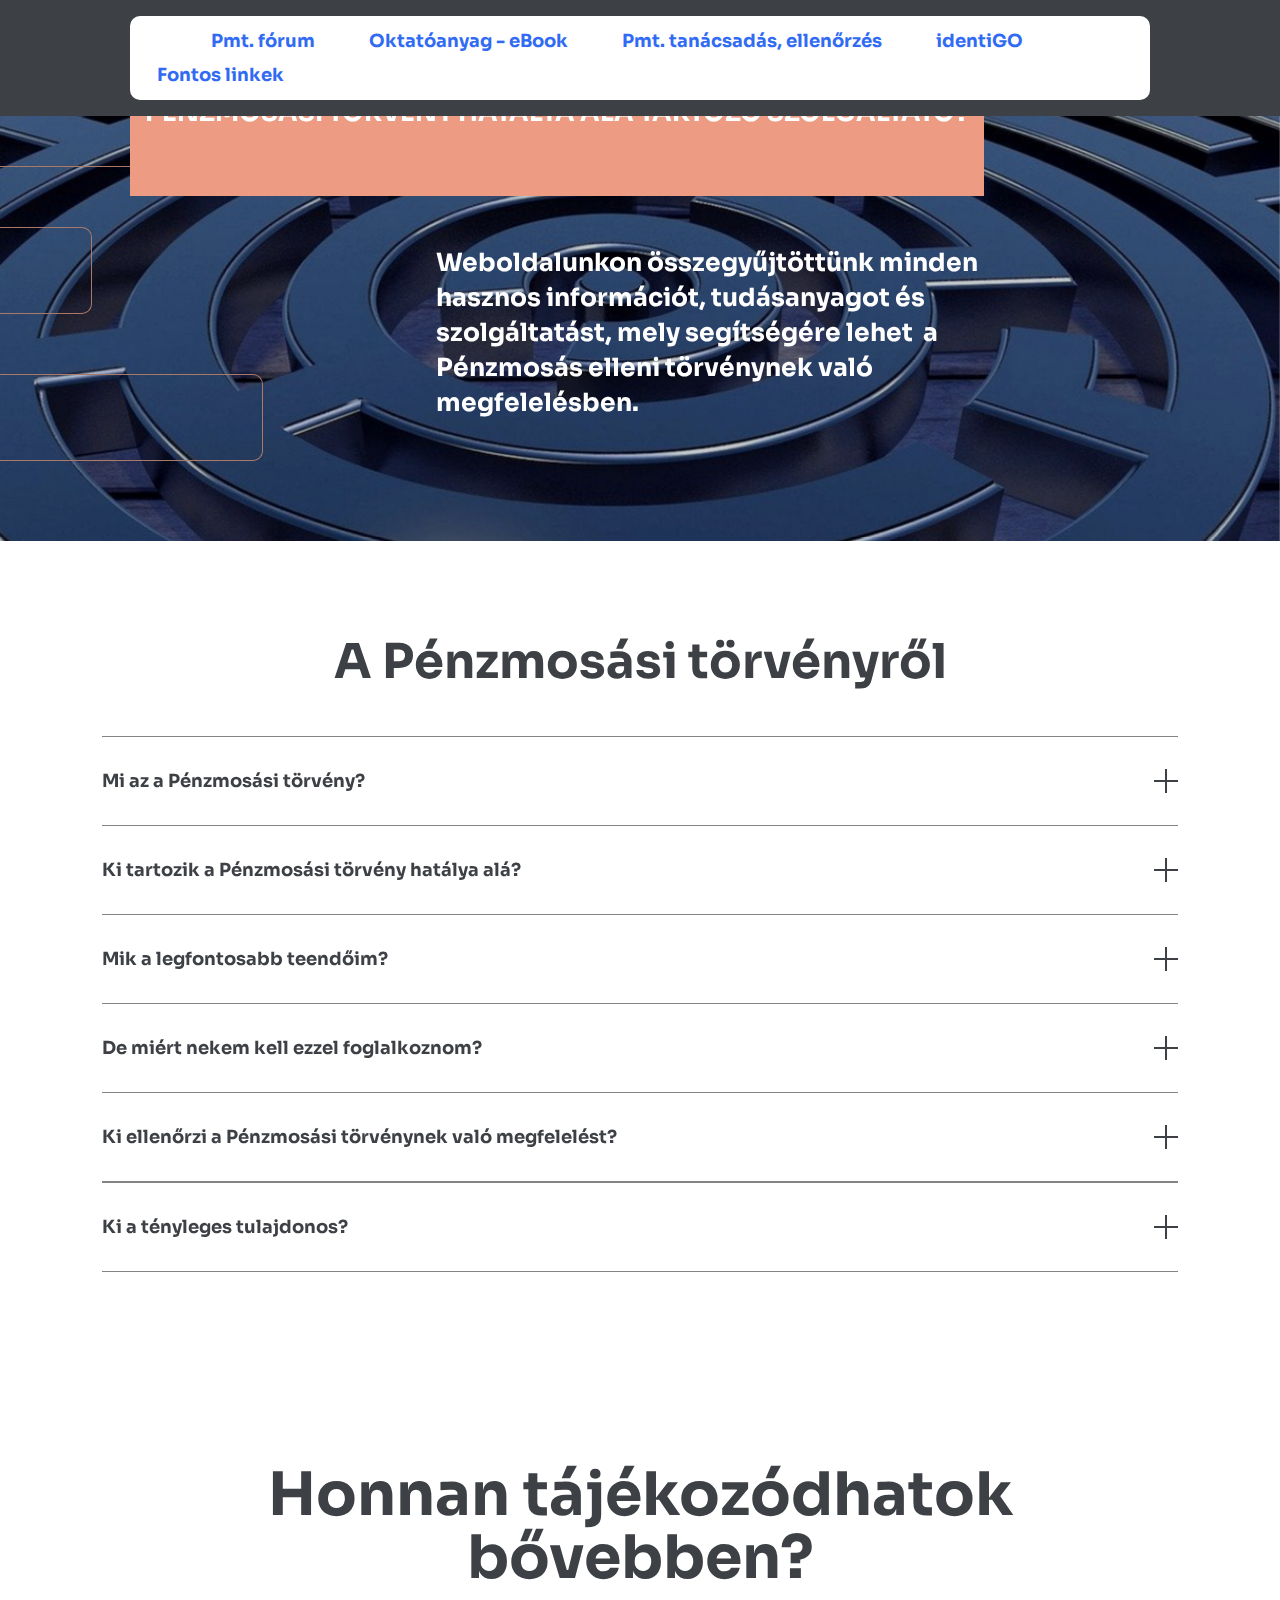
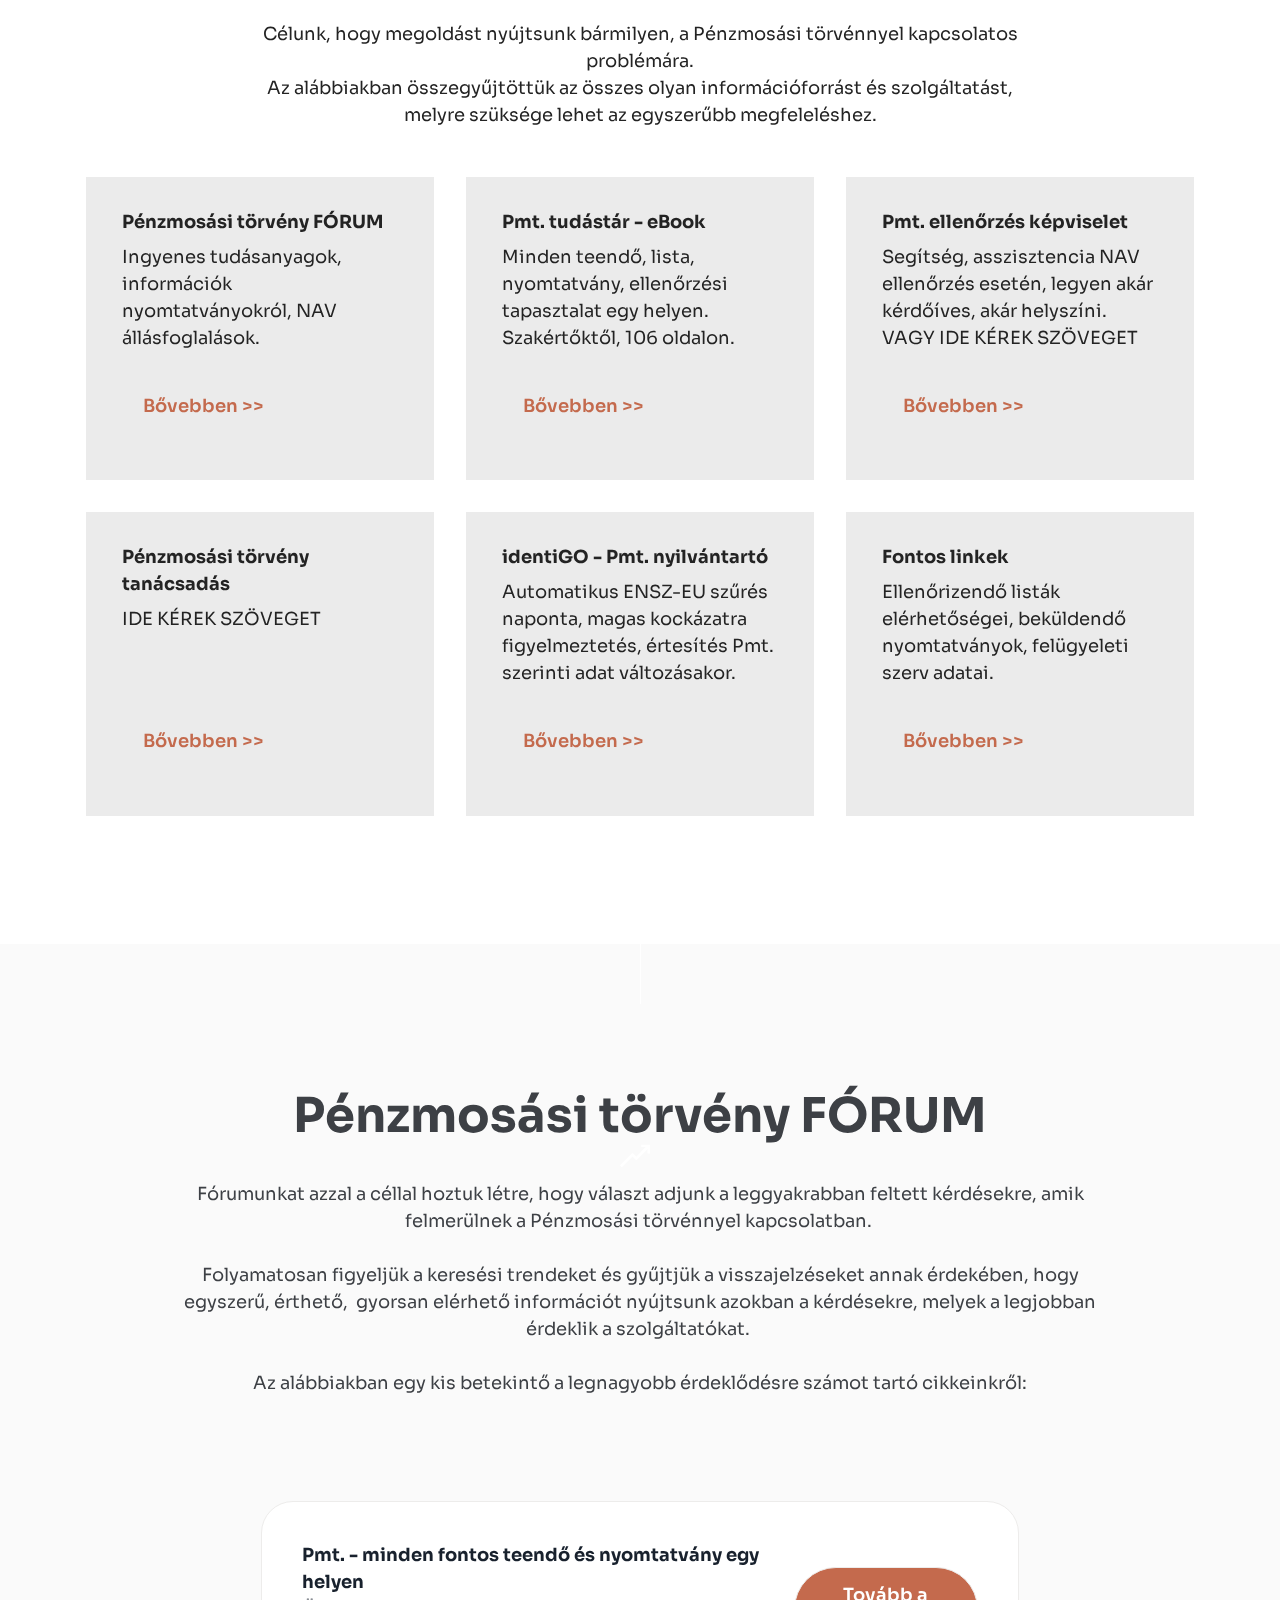
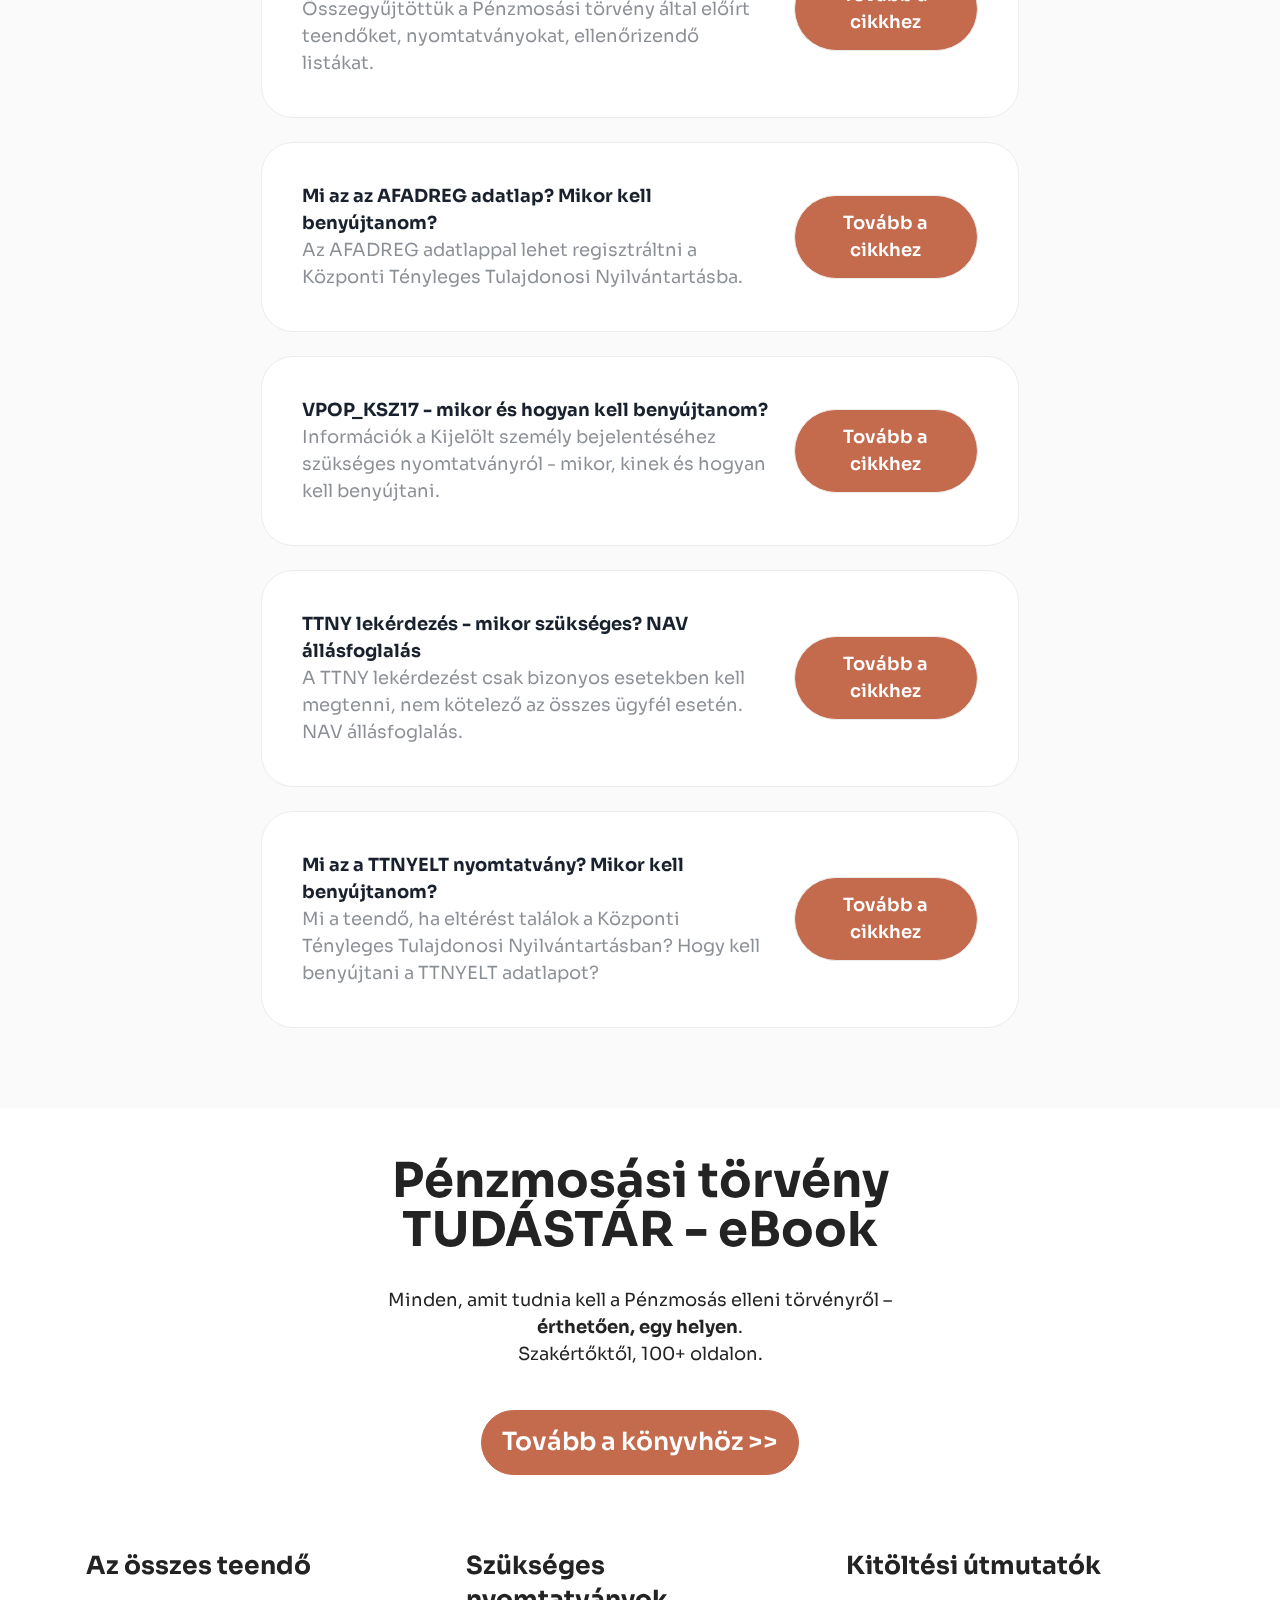
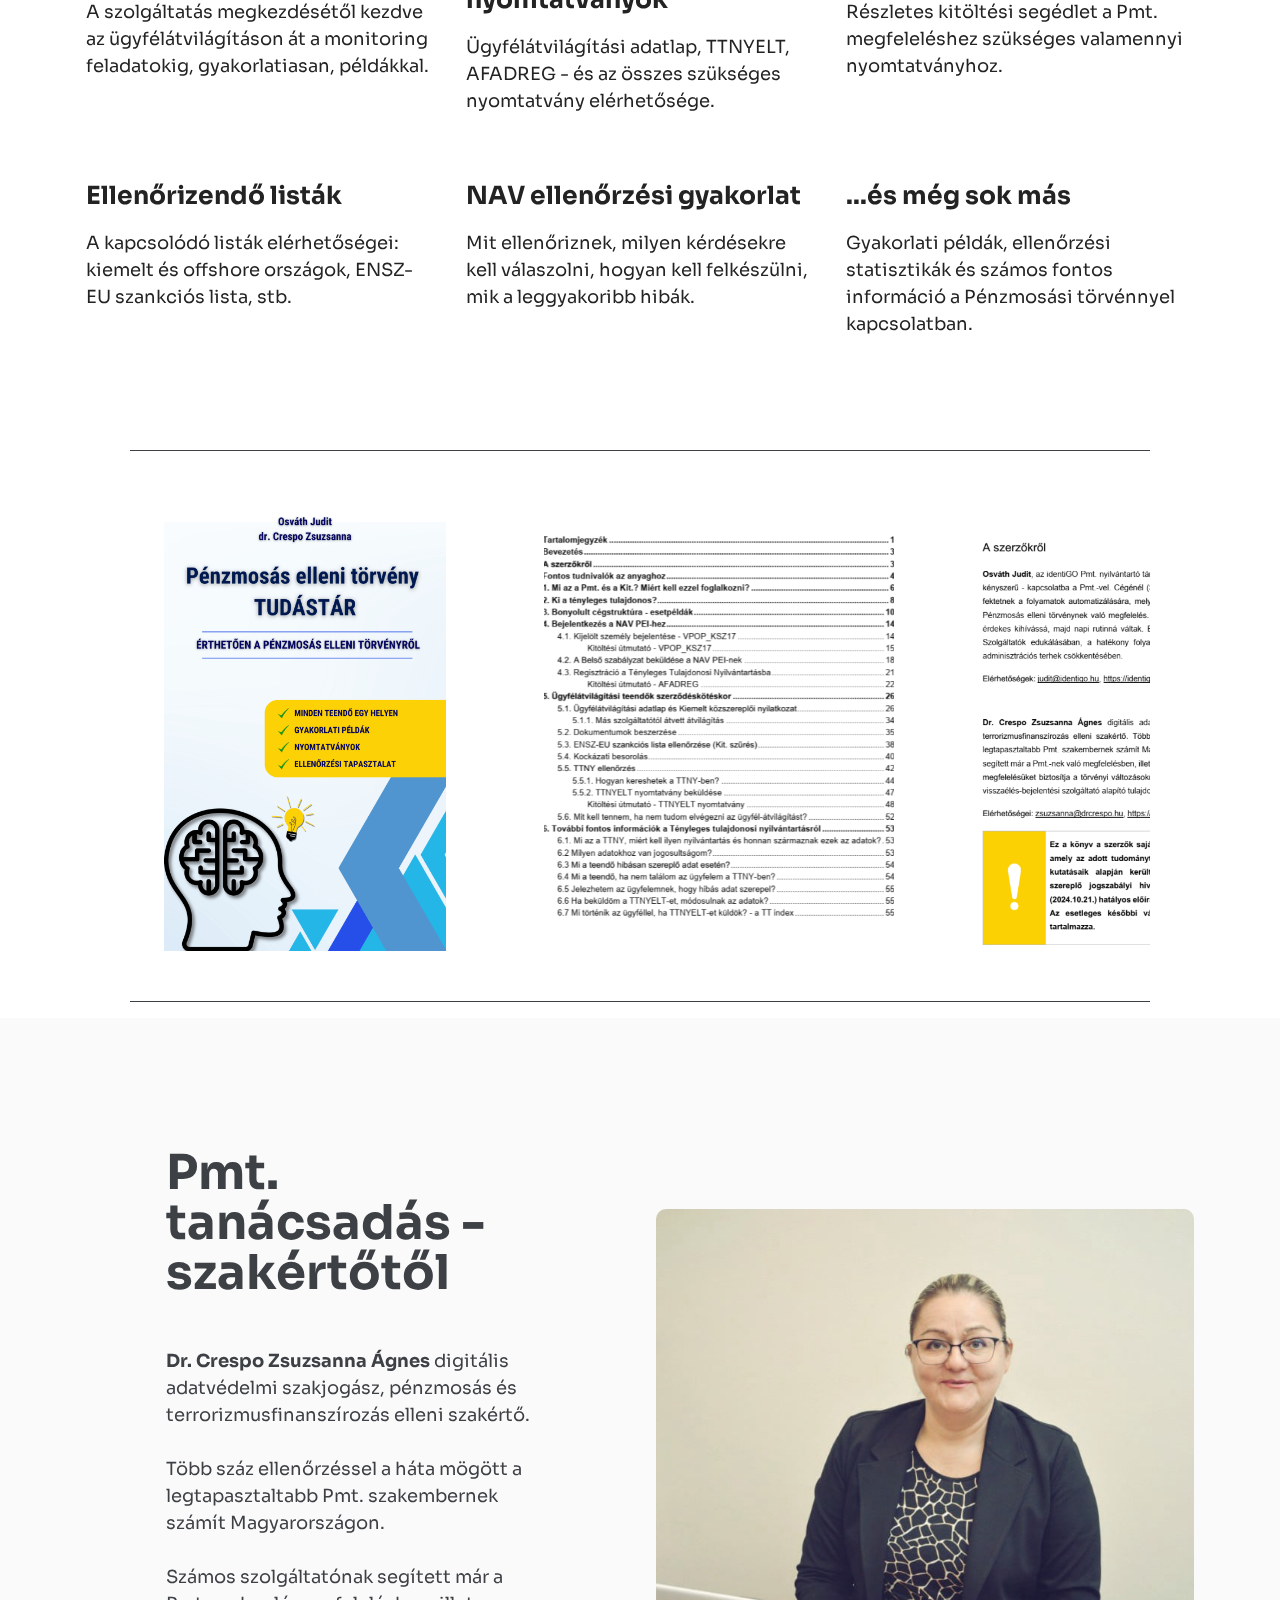
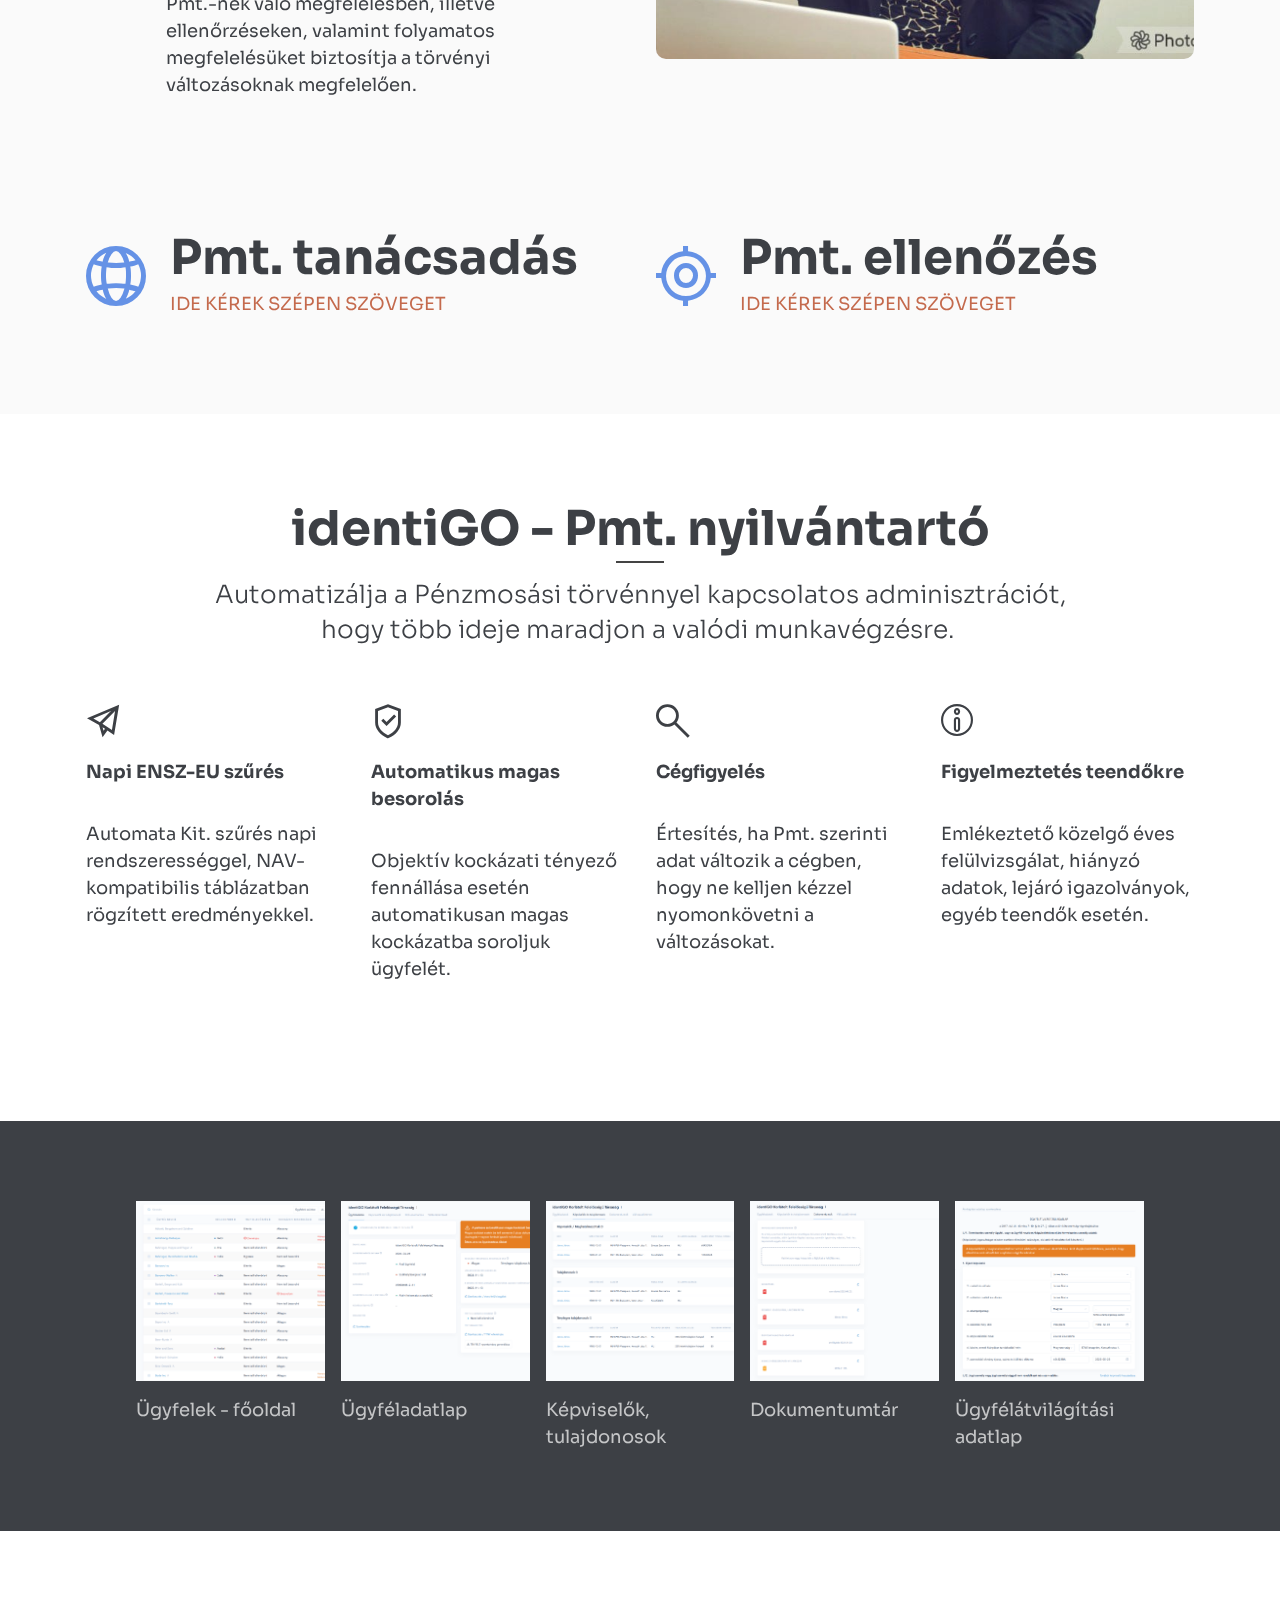
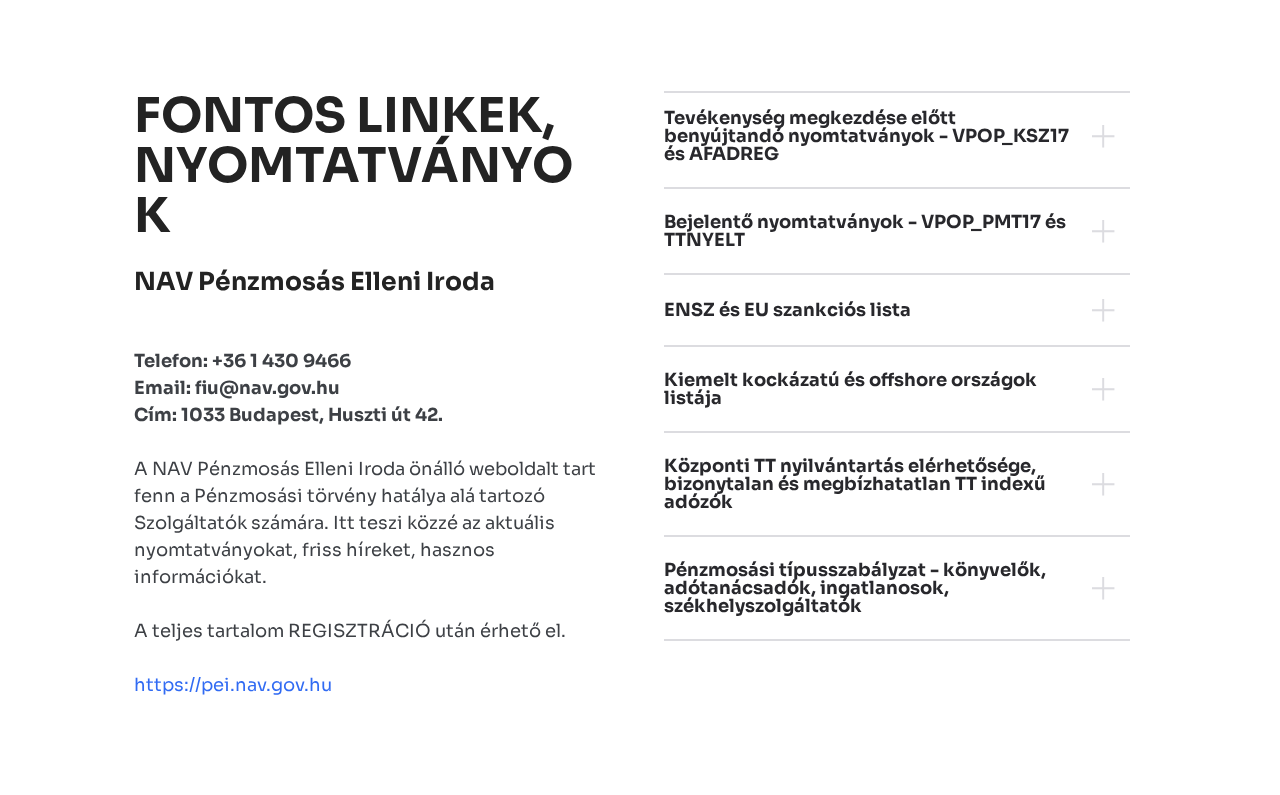
==== commit 1d61963a: "Add files via upload" ====
--- a/index.html
+++ b/index.html
@@ -6,11 +6,11 @@
   <meta http-equiv="X-UA-Compatible" content="IE=edge">
   <meta name="generator" content="Mobirise v5.9.18, mobirise.com">
   <meta name="viewport" content="width=device-width, initial-scale=1, minimum-scale=1">
-  <link rel="shortcut icon" href="assets/images/logo.png" type="image/x-icon">
+  <link rel="shortcut icon" href="assets/images/identigo-icon-square-200x200-white-32x32.png" type="image/x-icon">
   <meta name="description" content="">
   
   
-  <title>Home</title>
+  <title>Pénzmosási törvény információs oldal</title>
   <link rel="stylesheet" href="assets/web/assets/mobirise-icons/mobirise-icons.css">
   <link rel="stylesheet" href="assets/web/assets/mobirise-icons2/mobirise2.css">
   <link rel="stylesheet" href="assets/web/assets/mobirise-icons-bold/mobirise-icons-bold.css">
@@ -23,7 +23,7 @@
   <link rel="stylesheet" href="assets/theme/css/style.css">
   <link rel="preload" href="https://fonts.googleapis.com/css?family=Sora:100,200,300,400,500,600,700,800&display=swap" as="style" onload="this.onload=null;this.rel='stylesheet'">
   <noscript><link rel="stylesheet" href="https://fonts.googleapis.com/css?family=Sora:100,200,300,400,500,600,700,800&display=swap"></noscript>
-  <link rel="preload" as="style" href="assets/mobirise/css/mbr-additional.css?v=ImbQtF"><link rel="stylesheet" href="assets/mobirise/css/mbr-additional.css?v=ImbQtF" type="text/css">
+  <link rel="preload" as="style" href="assets/mobirise/css/mbr-additional.css?v=T2A1yG"><link rel="stylesheet" href="assets/mobirise/css/mbr-additional.css?v=T2A1yG" type="text/css">
 
   
   
--- a/assets/web/assets/mobirise-icons/mobirise-icons.css
+++ b/assets/web/assets/mobirise-icons/mobirise-icons.css
@@ -0,0 +1,477 @@
+@font-face {
+  font-family: 'MobiriseIcons';
+  src:  url('mobirise-icons.eot?spat4u');
+  src:  url('mobirise-icons.eot?spat4u#iefix') format('embedded-opentype'),
+    url('mobirise-icons.ttf?spat4u') format('truetype'),
+    url('mobirise-icons.woff?spat4u') format('woff'),
+    url('mobirise-icons.svg?spat4u#MobiriseIcons') format('svg');
+  font-weight: normal;
+  font-style: normal;
+  font-display: swap;
+}
+
+[class^="mbri-"], [class*=" mbri-"] {
+  /* use !important to prevent issues with browser extensions that change fonts */
+  font-family: MobiriseIcons !important;
+  speak: none;
+  font-style: normal;
+  font-weight: normal;
+  font-variant: normal;
+  text-transform: none;
+  line-height: 1;
+
+  /* Better Font Rendering =========== */
+  -webkit-font-smoothing: antialiased;
+  -moz-osx-font-smoothing: grayscale;
+}
+
+.mbri-add-submenu:before {
+  content: "\e900";
+}
+.mbri-alert:before {
+  content: "\e901";
+}
+.mbri-align-center:before {
+  content: "\e902";
+}
+.mbri-align-justify:before {
+  content: "\e903";
+}
+.mbri-align-left:before {
+  content: "\e904";
+}
+.mbri-align-right:before {
+  content: "\e905";
+}
+.mbri-android:before {
+  content: "\e906";
+}
+.mbri-apple:before {
+  content: "\e907";
+}
+.mbri-arrow-down:before {
+  content: "\e908";
+}
+.mbri-arrow-next:before {
+  content: "\e909";
+}
+.mbri-arrow-prev:before {
+  content: "\e90a";
+}
+.mbri-arrow-up:before {
+  content: "\e90b";
+}
+.mbri-bold:before {
+  content: "\e90c";
+}
+.mbri-bookmark:before {
+  content: "\e90d";
+}
+.mbri-bootstrap:before {
+  content: "\e90e";
+}
+.mbri-briefcase:before {
+  content: "\e90f";
+}
+.mbri-browse:before {
+  content: "\e910";
+}
+.mbri-bulleted-list:before {
+  content: "\e911";
+}
+.mbri-calendar:before {
+  content: "\e912";
+}
+.mbri-camera:before {
+  content: "\e913";
+}
+.mbri-cart-add:before {
+  content: "\e914";
+}
+.mbri-cart-full:before {
+  content: "\e915";
+}
+.mbri-cash:before {
+  content: "\e916";
+}
+.mbri-change-style:before {
+  content: "\e917";
+}
+.mbri-chat:before {
+  content: "\e918";
+}
+.mbri-clock:before {
+  content: "\e919";
+}
+.mbri-close:before {
+  content: "\e91a";
+}
+.mbri-cloud:before {
+  content: "\e91b";
+}
+.mbri-code:before {
+  content: "\e91c";
+}
+.mbri-contact-form:before {
+  content: "\e91d";
+}
+.mbri-credit-card:before {
+  content: "\e91e";
+}
+.mbri-cursor-click:before {
+  content: "\e91f";
+}
+.mbri-cust-feedback:before {
+  content: "\e920";
+}
+.mbri-database:before {
+  content: "\e921";
+}
+.mbri-delivery:before {
+  content: "\e922";
+}
+.mbri-desktop:before {
+  content: "\e923";
+}
+.mbri-devices:before {
+  content: "\e924";
+}
+.mbri-down:before {
+  content: "\e925";
+}
+.mbri-download:before {
+  content: "\e989";
+}
+.mbri-drag-n-drop:before {
+  content: "\e927";
+}
+.mbri-drag-n-drop2:before {
+  content: "\e928";
+}
+.mbri-edit:before {
+  content: "\e929";
+}
+.mbri-edit2:before {
+  content: "\e92a";
+}
+.mbri-error:before {
+  content: "\e92b";
+}
+.mbri-extension:before {
+  content: "\e92c";
+}
+.mbri-features:before {
+  content: "\e92d";
+}
+.mbri-file:before {
+  content: "\e92e";
+}
+.mbri-flag:before {
+  content: "\e92f";
+}
+.mbri-folder:before {
+  content: "\e930";
+}
+.mbri-gift:before {
+  content: "\e931";
+}
+.mbri-github:before {
+  content: "\e932";
+}
+.mbri-globe:before {
+  content: "\e933";
+}
+.mbri-globe-2:before {
+  content: "\e934";
+}
+.mbri-growing-chart:before {
+  content: "\e935";
+}
+.mbri-hearth:before {
+  content: "\e936";
+}
+.mbri-help:before {
+  content: "\e937";
+}
+.mbri-home:before {
+  content: "\e938";
+}
+.mbri-hot-cup:before {
+  content: "\e939";
+}
+.mbri-idea:before {
+  content: "\e93a";
+}
+.mbri-image-gallery:before {
+  content: "\e93b";
+}
+.mbri-image-slider:before {
+  content: "\e93c";
+}
+.mbri-info:before {
+  content: "\e93d";
+}
+.mbri-italic:before {
+  content: "\e93e";
+}
+.mbri-key:before {
+  content: "\e93f";
+}
+.mbri-laptop:before {
+  content: "\e940";
+}
+.mbri-layers:before {
+  content: "\e941";
+}
+.mbri-left-right:before {
+  content: "\e942";
+}
+.mbri-left:before {
+  content: "\e943";
+}
+.mbri-letter:before {
+  content: "\e944";
+}
+.mbri-like:before {
+  content: "\e945";
+}
+.mbri-link:before {
+  content: "\e946";
+}
+.mbri-lock:before {
+  content: "\e947";
+}
+.mbri-login:before {
+  content: "\e948";
+}
+.mbri-logout:before {
+  content: "\e949";
+}
+.mbri-magic-stick:before {
+  content: "\e94a";
+}
+.mbri-map-pin:before {
+  content: "\e94b";
+}
+.mbri-menu:before {
+  content: "\e94c";
+}
+.mbri-mobile:before {
+  content: "\e94d";
+}
+.mbri-mobile2:before {
+  content: "\e94e";
+}
+.mbri-mobirise:before {
+  content: "\e94f";
+}
+.mbri-more-horizontal:before {
+  content: "\e950";
+}
+.mbri-more-vertical:before {
+  content: "\e951";
+}
+.mbri-music:before {
+  content: "\e952";
+}
+.mbri-new-file:before {
+  content: "\e953";
+}
+.mbri-numbered-list:before {
+  content: "\e954";
+}
+.mbri-opened-folder:before {
+  content: "\e955";
+}
+.mbri-pages:before {
+  content: "\e956";
+}
+.mbri-paper-plane:before {
+  content: "\e957";
+}
+.mbri-paperclip:before {
+  content: "\e958";
+}
+.mbri-photo:before {
+  content: "\e959";
+}
+.mbri-photos:before {
+  content: "\e95a";
+}
+.mbri-pin:before {
+  content: "\e95b";
+}
+.mbri-play:before {
+  content: "\e95c";
+}
+.mbri-plus:before {
+  content: "\e95d";
+}
+.mbri-preview:before {
+  content: "\e95e";
+}
+.mbri-print:before {
+  content: "\e95f";
+}
+.mbri-protect:before {
+  content: "\e960";
+}
+.mbri-question:before {
+  content: "\e961";
+}
+.mbri-quote-left:before {
+  content: "\e962";
+}
+.mbri-quote-right:before {
+  content: "\e963";
+}
+.mbri-refresh:before {
+  content: "\e964";
+}
+.mbri-responsive:before {
+  content: "\e965";
+}
+.mbri-right:before {
+  content: "\e966";
+}
+.mbri-rocket:before {
+  content: "\e967";
+}
+.mbri-sad-face:before {
+  content: "\e968";
+}
+.mbri-sale:before {
+  content: "\e969";
+}
+.mbri-save:before {
+  content: "\e96a";
+}
+.mbri-search:before {
+  content: "\e96b";
+}
+.mbri-setting:before {
+  content: "\e96c";
+}
+.mbri-setting2:before {
+  content: "\e96d";
+}
+.mbri-setting3:before {
+  content: "\e96e";
+}
+.mbri-share:before {
+  content: "\e96f";
+}
+.mbri-shopping-bag:before {
+  content: "\e970";
+}
+.mbri-shopping-basket:before {
+  content: "\e971";
+}
+.mbri-shopping-cart:before {
+  content: "\e972";
+}
+.mbri-sites:before {
+  content: "\e973";
+}
+.mbri-smile-face:before {
+  content: "\e974";
+}
+.mbri-speed:before {
+  content: "\e975";
+}
+.mbri-star:before {
+  content: "\e976";
+}
+.mbri-success:before {
+  content: "\e977";
+}
+.mbri-sun:before {
+  content: "\e978";
+}
+.mbri-sun2:before {
+  content: "\e979";
+}
+.mbri-tablet:before {
+  content: "\e97a";
+}
+.mbri-tablet-vertical:before {
+  content: "\e97b";
+}
+.mbri-target:before {
+  content: "\e97c";
+}
+.mbri-timer:before {
+  content: "\e97d";
+}
+.mbri-to-ftp:before {
+  content: "\e97e";
+}
+.mbri-to-local-drive:before {
+  content: "\e97f";
+}
+.mbri-touch-swipe:before {
+  content: "\e980";
+}
+.mbri-touch:before {
+  content: "\e981";
+}
+.mbri-trash:before {
+  content: "\e982";
+}
+.mbri-underline:before {
+  content: "\e983";
+}
+.mbri-unlink:before {
+  content: "\e984";
+}
+.mbri-unlock:before {
+  content: "\e985";
+}
+.mbri-up-down:before {
+  content: "\e986";
+}
+.mbri-up:before {
+  content: "\e987";
+}
+.mbri-update:before {
+  content: "\e988";
+}
+.mbri-upload:before {
+ content: "\e926"; 
+}
+.mbri-user:before {
+  content: "\e98a";
+}
+.mbri-user2:before {
+  content: "\e98b";
+}
+.mbri-users:before {
+  content: "\e98c";
+}
+.mbri-video:before {
+  content: "\e98d";
+}
+.mbri-video-play:before {
+  content: "\e98e";
+}
+.mbri-watch:before {
+  content: "\e98f";
+}
+.mbri-website-theme:before {
+  content: "\e990";
+}
+.mbri-wifi:before {
+  content: "\e991";
+}
+.mbri-windows:before {
+  content: "\e992";
+}
+.mbri-zoom-out:before {
+  content: "\e993";
+}
+.mbri-redo:before {
+  content: "\e994";
+}
+.mbri-undo:before {
+  content: "\e995";
+}
--- a/assets/web/assets/mobirise-icons2/mobirise2.css
+++ b/assets/web/assets/mobirise-icons2/mobirise2.css
@@ -0,0 +1,498 @@
+@font-face {
+  font-family: 'Moririse2';
+  font-display: swap;
+  src:  url('mobirise2.eot?f2bix4');
+  src:  url('mobirise2.eot?f2bix4#iefix') format('embedded-opentype'),
+    url('mobirise2.ttf?f2bix4') format('truetype'),
+    url('mobirise2.woff?f2bix4') format('woff'),
+    url('mobirise2.svg?f2bix4#mobirise2') format('svg');
+  font-weight: normal;
+  font-style: normal;
+}
+
+[class^="mobi-"], [class*=" mobi-"] {
+  /* use !important to prevent issues with browser extensions that change fonts */
+  font-family: 'Moririse2' !important;
+  speak: none;
+  font-style: normal;
+  font-weight: normal;
+  font-variant: normal;
+  text-transform: none;
+  line-height: 1;
+
+  /* Better Font Rendering =========== */
+  -webkit-font-smoothing: antialiased;
+  -moz-osx-font-smoothing: grayscale;
+}
+
+.mobi-mbri-add-submenu:before {
+  content: "\e900";
+}
+.mobi-mbri-alert:before {
+  content: "\e901";
+}
+.mobi-mbri-align-center:before {
+  content: "\e902";
+}
+.mobi-mbri-align-justify:before {
+  content: "\e903";
+}
+.mobi-mbri-align-left:before {
+  content: "\e904";
+}
+.mobi-mbri-align-right:before {
+  content: "\e905";
+}
+.mobi-mbri-android:before {
+  content: "\e906";
+}
+.mobi-mbri-apple:before {
+  content: "\e907";
+}
+.mobi-mbri-arrow-down:before {
+  content: "\e908";
+}
+.mobi-mbri-arrow-next:before {
+  content: "\e909";
+}
+.mobi-mbri-arrow-prev:before {
+  content: "\e90a";
+}
+.mobi-mbri-arrow-up:before {
+  content: "\e90b";
+}
+.mobi-mbri-bold:before {
+  content: "\e90c";
+}
+.mobi-mbri-bookmark:before {
+  content: "\e90d";
+}
+.mobi-mbri-bootstrap:before {
+  content: "\e90e";
+}
+.mobi-mbri-briefcase:before {
+  content: "\e90f";
+}
+.mobi-mbri-browse:before {
+  content: "\e910";
+}
+.mobi-mbri-bulleted-list:before {
+  content: "\e911";
+}
+.mobi-mbri-calendar:before {
+  content: "\e912";
+}
+.mobi-mbri-camera:before {
+  content: "\e913";
+}
+.mobi-mbri-cart-add:before {
+  content: "\e914";
+}
+.mobi-mbri-cart-full:before {
+  content: "\e915";
+}
+.mobi-mbri-cash:before {
+  content: "\e916";
+}
+.mobi-mbri-change-style:before {
+  content: "\e917";
+}
+.mobi-mbri-chat:before {
+  content: "\e918";
+}
+.mobi-mbri-clock:before {
+  content: "\e919";
+}
+.mobi-mbri-close:before {
+  content: "\e91a";
+}
+.mobi-mbri-cloud:before {
+  content: "\e91b";
+}
+.mobi-mbri-code:before {
+  content: "\e91c";
+}
+.mobi-mbri-contact-form:before {
+  content: "\e91d";
+}
+.mobi-mbri-credit-card:before {
+  content: "\e91e";
+}
+.mobi-mbri-cursor-click:before {
+  content: "\e91f";
+}
+.mobi-mbri-cust-feedback:before {
+  content: "\e920";
+}
+.mobi-mbri-database:before {
+  content: "\e921";
+}
+.mobi-mbri-delivery:before {
+  content: "\e922";
+}
+.mobi-mbri-desktop:before {
+  content: "\e923";
+}
+.mobi-mbri-devices:before {
+  content: "\e924";
+}
+.mobi-mbri-down:before {
+  content: "\e925";
+}
+.mobi-mbri-download-2:before {
+  content: "\e926";
+}
+.mobi-mbri-download:before {
+  content: "\e927";
+}
+.mobi-mbri-drag-n-drop-2:before {
+  content: "\e928";
+}
+.mobi-mbri-drag-n-drop:before {
+  content: "\e929";
+}
+.mobi-mbri-edit-2:before {
+  content: "\e92a";
+}
+.mobi-mbri-edit:before {
+  content: "\e92b";
+}
+.mobi-mbri-error:before {
+  content: "\e92c";
+}
+.mobi-mbri-extension:before {
+  content: "\e92d";
+}
+.mobi-mbri-features:before {
+  content: "\e92e";
+}
+.mobi-mbri-file:before {
+  content: "\e92f";
+}
+.mobi-mbri-flag:before {
+  content: "\e930";
+}
+.mobi-mbri-folder:before {
+  content: "\e931";
+}
+.mobi-mbri-gift:before {
+  content: "\e932";
+}
+.mobi-mbri-github:before {
+  content: "\e933";
+}
+.mobi-mbri-globe-2:before {
+  content: "\e934";
+}
+.mobi-mbri-globe:before {
+  content: "\e935";
+}
+.mobi-mbri-growing-chart:before {
+  content: "\e936";
+}
+.mobi-mbri-hearth:before {
+  content: "\e937";
+}
+.mobi-mbri-help:before {
+  content: "\e938";
+}
+.mobi-mbri-home:before {
+  content: "\e939";
+}
+.mobi-mbri-hot-cup:before {
+  content: "\e93a";
+}
+.mobi-mbri-idea:before {
+  content: "\e93b";
+}
+.mobi-mbri-image-gallery:before {
+  content: "\e93c";
+}
+.mobi-mbri-image-slider:before {
+  content: "\e93d";
+}
+.mobi-mbri-info:before {
+  content: "\e93e";
+}
+.mobi-mbri-italic:before {
+  content: "\e93f";
+}
+.mobi-mbri-key:before {
+  content: "\e940";
+}
+.mobi-mbri-laptop:before {
+  content: "\e941";
+}
+.mobi-mbri-layers:before {
+  content: "\e942";
+}
+.mobi-mbri-left-right:before {
+  content: "\e943";
+}
+.mobi-mbri-left:before {
+  content: "\e944";
+}
+.mobi-mbri-letter:before {
+  content: "\e945";
+}
+.mobi-mbri-like:before {
+  content: "\e946";
+}
+.mobi-mbri-link:before {
+  content: "\e947";
+}
+.mobi-mbri-lock:before {
+  content: "\e948";
+}
+.mobi-mbri-login:before {
+  content: "\e949";
+}
+.mobi-mbri-logout:before {
+  content: "\e94a";
+}
+.mobi-mbri-magic-stick:before {
+  content: "\e94b";
+}
+.mobi-mbri-map-pin:before {
+  content: "\e94c";
+}
+.mobi-mbri-menu:before {
+  content: "\e94d";
+}
+.mobi-mbri-mobile-2:before {
+  content: "\e94e";
+}
+.mobi-mbri-mobile-horizontal:before {
+  content: "\e94f";
+}
+.mobi-mbri-mobile:before {
+  content: "\e950";
+}
+.mobi-mbri-mobirise:before {
+  content: "\e951";
+}
+.mobi-mbri-more-horizontal:before {
+  content: "\e952";
+}
+.mobi-mbri-more-vertical:before {
+  content: "\e953";
+}
+.mobi-mbri-music:before {
+  content: "\e954";
+}
+.mobi-mbri-new-file:before {
+  content: "\e955";
+}
+.mobi-mbri-numbered-list:before {
+  content: "\e956";
+}
+.mobi-mbri-opened-folder:before {
+  content: "\e957";
+}
+.mobi-mbri-pages:before {
+  content: "\e958";
+}
+.mobi-mbri-paper-plane:before {
+  content: "\e959";
+}
+.mobi-mbri-paperclip:before {
+  content: "\e95a";
+}
+.mobi-mbri-phone:before {
+  content: "\e95b";
+}
+.mobi-mbri-photo:before {
+  content: "\e95c";
+}
+.mobi-mbri-photos:before {
+  content: "\e95d";
+}
+.mobi-mbri-pin:before {
+  content: "\e95e";
+}
+.mobi-mbri-play:before {
+  content: "\e95f";
+}
+.mobi-mbri-plus:before {
+  content: "\e960";
+}
+.mobi-mbri-preview:before {
+  content: "\e961";
+}
+.mobi-mbri-print:before {
+  content: "\e962";
+}
+.mobi-mbri-protect:before {
+  content: "\e963";
+}
+.mobi-mbri-question:before {
+  content: "\e964";
+}
+.mobi-mbri-quote-left:before {
+  content: "\e965";
+}
+.mobi-mbri-quote-right:before {
+  content: "\e966";
+}
+.mobi-mbri-redo:before {
+  content: "\e967";
+}
+.mobi-mbri-refresh:before {
+  content: "\e968";
+}
+.mobi-mbri-responsive-2:before {
+  content: "\e969";
+}
+.mobi-mbri-responsive:before {
+  content: "\e96a";
+}
+.mobi-mbri-right:before {
+  content: "\e96b";
+}
+.mobi-mbri-rocket:before {
+  content: "\e96c";
+}
+.mobi-mbri-sad-face:before {
+  content: "\e96d";
+}
+.mobi-mbri-sale:before {
+  content: "\e96e";
+}
+.mobi-mbri-save:before {
+  content: "\e96f";
+}
+.mobi-mbri-search:before {
+  content: "\e970";
+}
+.mobi-mbri-setting-2:before {
+  content: "\e971";
+}
+.mobi-mbri-setting-3:before {
+  content: "\e972";
+}
+.mobi-mbri-setting:before {
+  content: "\e973";
+}
+.mobi-mbri-share:before {
+  content: "\e974";
+}
+.mobi-mbri-shopping-bag:before {
+  content: "\e975";
+}
+.mobi-mbri-shopping-basket:before {
+  content: "\e976";
+}
+.mobi-mbri-shopping-cart:before {
+  content: "\e977";
+}
+.mobi-mbri-sites:before {
+  content: "\e978";
+}
+.mobi-mbri-smile-face:before {
+  content: "\e979";
+}
+.mobi-mbri-speed:before {
+  content: "\e97a";
+}
+.mobi-mbri-star:before {
+  content: "\e97b";
+}
+.mobi-mbri-success:before {
+  content: "\e97c";
+}
+.mobi-mbri-sun:before {
+  content: "\e97d";
+}
+.mobi-mbri-sun2:before {
+  content: "\e97e";
+}
+.mobi-mbri-tablet-vertical:before {
+  content: "\e97f";
+}
+.mobi-mbri-tablet:before {
+  content: "\e980";
+}
+.mobi-mbri-target:before {
+  content: "\e981";
+}
+.mobi-mbri-timer:before {
+  content: "\e982";
+}
+.mobi-mbri-to-ftp:before {
+  content: "\e983";
+}
+.mobi-mbri-to-local-drive:before {
+  content: "\e984";
+}
+.mobi-mbri-touch-swipe:before {
+  content: "\e985";
+}
+.mobi-mbri-touch:before {
+  content: "\e986";
+}
+.mobi-mbri-trash:before {
+  content: "\e987";
+}
+.mobi-mbri-underline:before {
+  content: "\e988";
+}
+.mobi-mbri-undo:before {
+  content: "\e989";
+}
+.mobi-mbri-unlink:before {
+  content: "\e98a";
+}
+.mobi-mbri-unlock:before {
+  content: "\e98b";
+}
+.mobi-mbri-up-down:before {
+  content: "\e98c";
+}
+.mobi-mbri-up:before {
+  content: "\e98d";
+}
+.mobi-mbri-update:before {
+  content: "\e98e";
+}
+.mobi-mbri-upload-2:before {
+  content: "\e98f";
+}
+.mobi-mbri-upload:before {
+  content: "\e990";
+}
+.mobi-mbri-user-2:before {
+  content: "\e991";
+}
+.mobi-mbri-user:before {
+  content: "\e992";
+}
+.mobi-mbri-users:before {
+  content: "\e993";
+}
+.mobi-mbri-video-play:before {
+  content: "\e994";
+}
+.mobi-mbri-video:before {
+  content: "\e995";
+}
+.mobi-mbri-watch:before {
+  content: "\e996";
+}
+.mobi-mbri-website-theme-2:before {
+  content: "\e997";
+}
+.mobi-mbri-website-theme:before {
+  content: "\e998";
+}
+.mobi-mbri-wifi:before {
+  content: "\e999";
+}
+.mobi-mbri-windows:before {
+  content: "\e99a";
+}
+.mobi-mbri-zoom-in:before {
+  content: "\e99b";
+}
+.mobi-mbri-zoom-out:before {
+  content: "\e99c";
+}
--- a/assets/web/assets/mobirise-icons-bold/mobirise-icons-bold.css
+++ b/assets/web/assets/mobirise-icons-bold/mobirise-icons-bold.css
@@ -0,0 +1,477 @@
+@font-face {
+  font-family: 'mobirise-icons-bold';
+  font-display: swap;
+  src:  url('mobirise-icons-bold.eot?m1l4yr');
+  src:  url('mobirise-icons-bold.eot?m1l4yr#iefix') format('embedded-opentype'),
+    url('mobirise-icons-bold.ttf?m1l4yr') format('truetype'),
+    url('mobirise-icons-bold.woff?m1l4yr') format('woff'),
+    url('mobirise-icons-bold.svg?m1l4yr#mobirise-icons-bold') format('svg');
+  font-weight: normal;
+  font-style: normal;
+}
+
+[class^="mbrib-"], [class*="mbrib-"] {
+  /* use !important to prevent issues with browser extensions that change fonts */
+  font-family: 'mobirise-icons-bold' !important;
+  speak: none;
+  font-style: normal;
+  font-weight: normal;
+  font-variant: normal;
+  text-transform: none;
+  line-height: 1;
+
+  /* Better Font Rendering =========== */
+  -webkit-font-smoothing: antialiased;
+  -moz-osx-font-smoothing: grayscale;
+}
+
+.mbrib-add-submenu:before {
+  content: "\e900";
+}
+.mbrib-alert:before {
+  content: "\e901";
+}
+.mbrib-align-center:before {
+  content: "\e902";
+}
+.mbrib-align-justify:before {
+  content: "\e903";
+}
+.mbrib-align-left:before {
+  content: "\e904";
+}
+.mbrib-align-right:before {
+  content: "\e905";
+}
+.mbrib-android:before {
+  content: "\e906";
+}
+.mbrib-apple:before {
+  content: "\e907";
+}
+.mbrib-arrow-down:before {
+  content: "\e908";
+}
+.mbrib-arrow-next:before {
+  content: "\e909";
+}
+.mbrib-arrow-prev:before {
+  content: "\e90a";
+}
+.mbrib-arrow-up:before {
+  content: "\e90b";
+}
+.mbrib-bold:before {
+  content: "\e90c";
+}
+.mbrib-bookmark:before {
+  content: "\e90d";
+}
+.mbrib-bootstrap:before {
+  content: "\e90e";
+}
+.mbrib-briefcase:before {
+  content: "\e90f";
+}
+.mbrib-browse:before {
+  content: "\e910";
+}
+.mbrib-bulleted-list:before {
+  content: "\e911";
+}
+.mbrib-calendar:before {
+  content: "\e912";
+}
+.mbrib-camera:before {
+  content: "\e913";
+}
+.mbrib-cart-add:before {
+  content: "\e914";
+}
+.mbrib-cart-full:before {
+  content: "\e915";
+}
+.mbrib-cash:before {
+  content: "\e916";
+}
+.mbrib-change-style:before {
+  content: "\e917";
+}
+.mbrib-chat:before {
+  content: "\e918";
+}
+.mbrib-clock:before {
+  content: "\e919";
+}
+.mbrib-close:before {
+  content: "\e91a";
+}
+.mbrib-cloud:before {
+  content: "\e91b";
+}
+.mbrib-code:before {
+  content: "\e91c";
+}
+.mbrib-contact-form:before {
+  content: "\e91d";
+}
+.mbrib-credit-card:before {
+  content: "\e91e";
+}
+.mbrib-cursor-click:before {
+  content: "\e91f";
+}
+.mbrib-cust-feedback:before {
+  content: "\e920";
+}
+.mbrib-database:before {
+  content: "\e921";
+}
+.mbrib-delivery:before {
+  content: "\e922";
+}
+.mbrib-desktop:before {
+  content: "\e923";
+}
+.mbrib-devices:before {
+  content: "\e924";
+}
+.mbrib-down:before {
+  content: "\e925";
+}
+.mbrib-download:before {
+  content: "\e926";
+}
+.mbrib-drag-n-drop:before {
+  content: "\e927";
+}
+.mbrib-drag-n-drop2:before {
+  content: "\e928";
+}
+.mbrib-edit:before {
+  content: "\e929";
+}
+.mbrib-edit2:before {
+  content: "\e92a";
+}
+.mbrib-error:before {
+  content: "\e92b";
+}
+.mbrib-extension:before {
+  content: "\e92c";
+}
+.mbrib-features:before {
+  content: "\e92d";
+}
+.mbrib-file:before {
+  content: "\e92e";
+}
+.mbrib-flag:before {
+  content: "\e92f";
+}
+.mbrib-folder:before {
+  content: "\e930";
+}
+.mbrib-gift:before {
+  content: "\e931";
+}
+.mbrib-github:before {
+  content: "\e932";
+}
+.mbrib-globe-2:before {
+  content: "\e933";
+}
+.mbrib-globe:before {
+  content: "\e934";
+}
+.mbrib-growing-chart:before {
+  content: "\e935";
+}
+.mbrib-hearth:before {
+  content: "\e936";
+}
+.mbrib-help:before {
+  content: "\e937";
+}
+.mbrib-home:before {
+  content: "\e938";
+}
+.mbrib-hot-cup:before {
+  content: "\e939";
+}
+.mbrib-idea:before {
+  content: "\e93a";
+}
+.mbrib-image-gallery:before {
+  content: "\e93b";
+}
+.mbrib-image-slider:before {
+  content: "\e93c";
+}
+.mbrib-info:before {
+  content: "\e93d";
+}
+.mbrib-italic:before {
+  content: "\e93e";
+}
+.mbrib-key:before {
+  content: "\e93f";
+}
+.mbrib-laptop:before {
+  content: "\e940";
+}
+.mbrib-layers:before {
+  content: "\e941";
+}
+.mbrib-left-right:before {
+  content: "\e942";
+}
+.mbrib-left:before {
+  content: "\e943";
+}
+.mbrib-letter:before {
+  content: "\e944";
+}
+.mbrib-like:before {
+  content: "\e945";
+}
+.mbrib-link:before {
+  content: "\e946";
+}
+.mbrib-lock:before {
+  content: "\e947";
+}
+.mbrib-login:before {
+  content: "\e948";
+}
+.mbrib-logout:before {
+  content: "\e949";
+}
+.mbrib-magic-stick:before {
+  content: "\e94a";
+}
+.mbrib-map-pin:before {
+  content: "\e94b";
+}
+.mbrib-menu:before {
+  content: "\e94c";
+}
+.mbrib-mobile:before {
+  content: "\e94d";
+}
+.mbrib-mobile2:before {
+  content: "\e94e";
+}
+.mbrib-mobirise:before {
+  content: "\e94f";
+}
+.mbrib-more-horizontal:before {
+  content: "\e950";
+}
+.mbrib-more-vertical:before {
+  content: "\e951";
+}
+.mbrib-music:before {
+  content: "\e952";
+}
+.mbrib-new-file:before {
+  content: "\e953";
+}
+.mbrib-numbered-list:before {
+  content: "\e954";
+}
+.mbrib-opened-folder:before {
+  content: "\e955";
+}
+.mbrib-pages:before {
+  content: "\e956";
+}
+.mbrib-paper-plane:before {
+  content: "\e957";
+}
+.mbrib-paperclip:before {
+  content: "\e958";
+}
+.mbrib-photo:before {
+  content: "\e959";
+}
+.mbrib-photos:before {
+  content: "\e95a";
+}
+.mbrib-pin:before {
+  content: "\e95b";
+}
+.mbrib-play:before {
+  content: "\e95c";
+}
+.mbrib-plus:before {
+  content: "\e95d";
+}
+.mbrib-preview:before {
+  content: "\e95e";
+}
+.mbrib-print:before {
+  content: "\e95f";
+}
+.mbrib-protect:before {
+  content: "\e960";
+}
+.mbrib-question:before {
+  content: "\e961";
+}
+.mbrib-quote-left:before {
+  content: "\e962";
+}
+.mbrib-quote-right:before {
+  content: "\e963";
+}
+.mbrib-redo:before {
+  content: "\e964";
+}
+.mbrib-refresh:before {
+  content: "\e965";
+}
+.mbrib-responsive:before {
+  content: "\e966";
+}
+.mbrib-right:before {
+  content: "\e967";
+}
+.mbrib-rocket:before {
+  content: "\e968";
+}
+.mbrib-sad-face:before {
+  content: "\e969";
+}
+.mbrib-sale:before {
+  content: "\e96a";
+}
+.mbrib-save:before {
+  content: "\e96b";
+}
+.mbrib-search:before {
+  content: "\e96c";
+}
+.mbrib-setting:before {
+  content: "\e96d";
+}
+.mbrib-setting2:before {
+  content: "\e96e";
+}
+.mbrib-setting3:before {
+  content: "\e96f";
+}
+.mbrib-share:before {
+  content: "\e970";
+}
+.mbrib-shopping-bag:before {
+  content: "\e971";
+}
+.mbrib-shopping-basket:before {
+  content: "\e972";
+}
+.mbrib-shopping-cart:before {
+  content: "\e973";
+}
+.mbrib-sites:before {
+  content: "\e974";
+}
+.mbrib-smile-face:before {
+  content: "\e975";
+}
+.mbrib-speed:before {
+  content: "\e976";
+}
+.mbrib-star:before {
+  content: "\e977";
+}
+.mbrib-success:before {
+  content: "\e978";
+}
+.mbrib-sun:before {
+  content: "\e979";
+}
+.mbrib-sun2:before {
+  content: "\e97a";
+}
+.mbrib-tablet-vertical:before {
+  content: "\e97b";
+}
+.mbrib-tablet:before {
+  content: "\e97c";
+}
+.mbrib-target:before {
+  content: "\e97d";
+}
+.mbrib-timer:before {
+  content: "\e97e";
+}
+.mbrib-to-ftp:before {
+  content: "\e97f";
+}
+.mbrib-to-local-drive:before {
+  content: "\e980";
+}
+.mbrib-touch-swipe:before {
+  content: "\e981";
+}
+.mbrib-touch:before {
+  content: "\e982";
+}
+.mbrib-trash:before {
+  content: "\e983";
+}
+.mbrib-underline:before {
+  content: "\e984";
+}
+.mbrib-undo:before {
+  content: "\e985";
+}
+.mbrib-unlink:before {
+  content: "\e986";
+}
+.mbrib-unlock:before {
+  content: "\e987";
+}
+.mbrib-up-down:before {
+  content: "\e988";
+}
+.mbrib-up:before {
+  content: "\e989";
+}
+.mbrib-update:before {
+  content: "\e98a";
+}
+.mbrib-upload:before {
+  content: "\e98b";
+}
+.mbrib-user:before {
+  content: "\e98c";
+}
+.mbrib-user2:before {
+  content: "\e98d";
+}
+.mbrib-users:before {
+  content: "\e98e";
+}
+.mbrib-video-play:before {
+  content: "\e98f";
+}
+.mbrib-video:before {
+  content: "\e990";
+}
+.mbrib-watch:before {
+  content: "\e991";
+}
+.mbrib-website-theme:before {
+  content: "\e992";
+}
+.mbrib-wifi:before {
+  content: "\e993";
+}
+.mbrib-windows:before {
+  content: "\e994";
+}
+.mbrib-zoom-out:before {
+  content: "\e995";
+}
--- a/assets/parallax/jarallax.css
+++ b/assets/parallax/jarallax.css
@@ -0,0 +1,15 @@
+.jarallax {
+    position: relative;
+    z-index: 0;
+}
+.jarallax > .jarallax-img {
+    position: absolute;
+    object-fit: cover;
+    /* support for plugin https://github.com/bfred-it/object-fit-images */
+    font-family: 'object-fit: cover;';
+    top: 0;
+    left: 0;
+    width: 100%;
+    height: 100%;
+    z-index: -1;
+}--- a/assets/dropdown/css/style.css
+++ b/assets/dropdown/css/style.css
@@ -0,0 +1,265 @@
+.navbar-dropdown {
+  left: 0;
+  padding: 0;
+  position: absolute;
+  right: 0;
+  top: 0;
+  transition: all 0.45s ease;
+  z-index: 1030;
+  background: #282828; }
+  .navbar-dropdown .navbar-logo {
+    margin-right: 0.8rem;
+    transition: margin 0.3s ease-in-out;
+    vertical-align: middle; }
+    .navbar-dropdown .navbar-logo img {
+      height: 3.125rem;
+      transition: all 0.3s ease-in-out; }
+    .navbar-dropdown .navbar-logo.mbr-iconfont {
+      font-size: 3.125rem;
+      line-height: 3.125rem; }
+  .navbar-dropdown .navbar-caption {
+    font-weight: 700;
+    white-space: normal;
+    vertical-align: -4px;
+    line-height: 3.125rem !important; }
+    .navbar-dropdown .navbar-caption, .navbar-dropdown .navbar-caption:hover {
+      color: inherit;
+      text-decoration: none; }
+  .navbar-dropdown .mbr-iconfont + .navbar-caption {
+    vertical-align: -1px; }
+  .navbar-dropdown.navbar-fixed-top {
+    position: fixed; }
+  .navbar-dropdown .navbar-brand span {
+    vertical-align: -4px; }
+  .navbar-dropdown.bg-color.transparent {
+    background: none; }
+  .navbar-dropdown.navbar-short .navbar-brand {
+    padding: 0.625rem 0; }
+    .navbar-dropdown.navbar-short .navbar-brand span {
+      vertical-align: -1px; }
+  .navbar-dropdown.navbar-short .navbar-caption {
+    line-height: 2.375rem !important;
+    vertical-align: -2px; }
+  .navbar-dropdown.navbar-short .navbar-logo {
+    margin-right: 0.5rem; }
+    .navbar-dropdown.navbar-short .navbar-logo img {
+      height: 2.375rem; }
+    .navbar-dropdown.navbar-short .navbar-logo.mbr-iconfont {
+      font-size: 2.375rem;
+      line-height: 2.375rem; }
+  .navbar-dropdown.navbar-short .mbr-table-cell {
+    height: 3.625rem; }
+  .navbar-dropdown .navbar-close {
+    left: 0.6875rem;
+    position: fixed;
+    top: 0.75rem;
+    z-index: 1000; }
+  .navbar-dropdown .hamburger-icon {
+    content: "";
+    display: inline-block;
+    vertical-align: middle;
+    width: 16px;
+    -webkit-box-shadow: 0 -6px 0 1px #282828,0 0 0 1px #282828,0 6px 0 1px #282828;
+    -moz-box-shadow: 0 -6px 0 1px #282828,0 0 0 1px #282828,0 6px 0 1px #282828;
+    box-shadow: 0 -6px 0 1px #282828,0 0 0 1px #282828,0 6px 0 1px #282828; }
+
+.dropdown-menu .dropdown-toggle[data-toggle="dropdown-submenu"]::after {
+  border-bottom: 0.35em solid transparent;
+  border-left: 0.35em solid;
+  border-right: 0;
+  border-top: 0.35em solid transparent;
+  margin-left: 0.3rem; }
+
+.dropdown-menu .dropdown-item:focus {
+  outline: 0; }
+
+.nav-dropdown {
+  font-size: 0.75rem;
+  font-weight: 500;
+  height: auto !important; }
+  .nav-dropdown .nav-btn {
+    padding-left: 1rem; }
+  .nav-dropdown .link {
+    margin: .667em 1.667em;
+    font-weight: 500;
+    padding: 0;
+    transition: color .2s ease-in-out; }
+    .nav-dropdown .link.dropdown-toggle {
+      margin-right: 2.583em; }
+      .nav-dropdown .link.dropdown-toggle::after {
+        margin-left: .25rem;
+        border-top: 0.35em solid;
+        border-right: 0.35em solid transparent;
+        border-left: 0.35em solid transparent;
+        border-bottom: 0; }
+      .nav-dropdown .link.dropdown-toggle[aria-expanded="true"] {
+        margin: 0;
+        padding: 0.667em 3.263em  0.667em 1.667em; }
+  .nav-dropdown .link::after,
+  .nav-dropdown .dropdown-item::after {
+    color: inherit; }
+  .nav-dropdown .btn {
+    font-size: 0.75rem;
+    font-weight: 700;
+    letter-spacing: 0;
+    margin-bottom: 0;
+    padding-left: 1.25rem;
+    padding-right: 1.25rem; }
+  .nav-dropdown .dropdown-menu {
+    border-radius: 0;
+    border: 0;
+    left: 0;
+    margin: 0;
+    padding-bottom: 1.25rem;
+    padding-top: 1.25rem;
+    position: relative; }
+  .nav-dropdown .dropdown-submenu {
+    margin-left: 0.125rem;
+    top: 0; }
+  .nav-dropdown .dropdown-item {
+    font-weight: 500;
+    line-height: 2;
+    padding: 0.3846em 4.615em 0.3846em 1.5385em;
+    position: relative;
+    transition: color .2s ease-in-out, background-color .2s ease-in-out; }
+    .nav-dropdown .dropdown-item::after {
+      margin-top: -0.3077em;
+      position: absolute;
+      right: 1.1538em;
+      top: 50%; }
+    .nav-dropdown .dropdown-item:focus, .nav-dropdown .dropdown-item:hover {
+      background: none; }
+
+@media (max-width: 767px) {
+  .nav-dropdown.navbar-toggleable-sm {
+    bottom: 0;
+    display: none;
+    left: 0;
+    overflow-x: hidden;
+    position: fixed;
+    top: 0;
+    transform: translateX(-100%);
+    -ms-transform: translateX(-100%);
+    -webkit-transform: translateX(-100%);
+    width: 18.75rem;
+    z-index: 999; } }
+.nav-dropdown.navbar-toggleable-xl {
+  bottom: 0;
+  display: none;
+  left: 0;
+  overflow-x: hidden;
+  position: fixed;
+  top: 0;
+  transform: translateX(-100%);
+  -ms-transform: translateX(-100%);
+  -webkit-transform: translateX(-100%);
+  width: 18.75rem;
+  z-index: 999; }
+
+.nav-dropdown-sm {
+  display: block !important;
+  overflow-x: hidden;
+  overflow: auto;
+  padding-top: 3.875rem; }
+  .nav-dropdown-sm::after {
+    content: "";
+    display: block;
+    height: 3rem;
+    width: 100%; }
+  .nav-dropdown-sm.collapse.in ~ .navbar-close {
+    display: block !important; }
+  .nav-dropdown-sm.collapsing, .nav-dropdown-sm.collapse.in {
+    transform: translateX(0);
+    -ms-transform: translateX(0);
+    -webkit-transform: translateX(0);
+    transition: all 0.25s ease-out;
+    -webkit-transition: all 0.25s ease-out;
+    background: #282828; }
+  .nav-dropdown-sm.collapsing[aria-expanded="false"] {
+    transform: translateX(-100%);
+    -ms-transform: translateX(-100%);
+    -webkit-transform: translateX(-100%); }
+  .nav-dropdown-sm .nav-item {
+    display: block;
+    margin-left: 0 !important;
+    padding-left: 0; }
+  .nav-dropdown-sm .link,
+  .nav-dropdown-sm .dropdown-item {
+    border-top: 1px dotted rgba(255, 255, 255, 0.1);
+    font-size: 0.8125rem;
+    line-height: 1.6;
+    margin: 0 !important;
+    padding: 0.875rem 2.4rem 0.875rem 1.5625rem !important;
+    position: relative;
+    white-space: normal; }
+    .nav-dropdown-sm .link:focus, .nav-dropdown-sm .link:hover,
+    .nav-dropdown-sm .dropdown-item:focus,
+    .nav-dropdown-sm .dropdown-item:hover {
+      background: rgba(0, 0, 0, 0.2) !important;
+      color: #c0a375; }
+  .nav-dropdown-sm .nav-btn {
+    position: relative;
+    padding: 1.5625rem 1.5625rem 0 1.5625rem; }
+    .nav-dropdown-sm .nav-btn::before {
+      border-top: 1px dotted rgba(255, 255, 255, 0.1);
+      content: "";
+      left: 0;
+      position: absolute;
+      top: 0;
+      width: 100%; }
+    .nav-dropdown-sm .nav-btn + .nav-btn {
+      padding-top: 0.625rem; }
+      .nav-dropdown-sm .nav-btn + .nav-btn::before {
+        display: none; }
+  .nav-dropdown-sm .btn {
+    padding: 0.625rem 0; }
+  .nav-dropdown-sm .dropdown-toggle[data-toggle="dropdown-submenu"]::after {
+    margin-left: .25rem;
+    border-top: 0.35em solid;
+    border-right: 0.35em solid transparent;
+    border-left: 0.35em solid transparent;
+    border-bottom: 0; }
+  .nav-dropdown-sm .dropdown-toggle[data-toggle="dropdown-submenu"][aria-expanded="true"]::after {
+    border-top: 0;
+    border-right: 0.35em solid transparent;
+    border-left: 0.35em solid transparent;
+    border-bottom: 0.35em solid; }
+  .nav-dropdown-sm .dropdown-menu {
+    margin: 0;
+    padding: 0;
+    position: relative;
+    top: 0;
+    left: 0;
+    width: 100%;
+    border: 0;
+    float: none;
+    border-radius: 0;
+    background: none; }
+  .nav-dropdown-sm .dropdown-submenu {
+    left: 100%;
+    margin-left: 0.125rem;
+    margin-top: -1.25rem;
+    top: 0; }
+
+.navbar-toggleable-sm .nav-dropdown .dropdown-menu {
+  position: absolute; }
+
+.navbar-toggleable-sm .nav-dropdown .dropdown-submenu {
+  left: 100%;
+  margin-left: 0.125rem;
+  margin-top: -1.25rem;
+  top: 0; }
+
+.navbar-toggleable-sm.opened .nav-dropdown .dropdown-menu {
+  position: relative; }
+
+.navbar-toggleable-sm.opened .nav-dropdown .dropdown-submenu {
+  left: 0;
+  margin-left: 00rem;
+  margin-top: 0rem;
+  top: 0; }
+
+.is-builder .nav-dropdown.collapsing {
+  transition: none !important; }
+
+
--- a/assets/theme/css/style.css
+++ b/assets/theme/css/style.css
@@ -0,0 +1,961 @@
+@charset "UTF-8";
+section {
+  background-color: #ffffff;
+}
+
+body {
+  font-style: normal;
+  line-height: 1.5;
+  font-weight: 400;
+  color: #232323;
+  position: relative;
+}
+
+button {
+  background-color: transparent;
+  border-color: transparent;
+}
+
+section,
+.container,
+.container-fluid {
+  position: relative;
+  word-wrap: break-word;
+}
+
+a.mbr-iconfont:hover {
+  text-decoration: none;
+}
+
+.article .lead p,
+.article .lead ul,
+.article .lead ol,
+.article .lead pre,
+.article .lead blockquote {
+  margin-bottom: 0;
+}
+
+a {
+  font-style: normal;
+  font-weight: 400;
+  cursor: pointer;
+}
+a, a:hover {
+  text-decoration: none;
+}
+
+.mbr-section-title {
+  font-style: normal;
+  line-height: 1.3;
+}
+
+.mbr-section-subtitle {
+  line-height: 1.3;
+}
+
+.mbr-text {
+  font-style: normal;
+  line-height: 1.7;
+}
+
+h1,
+h2,
+h3,
+h4,
+h5,
+h6,
+.display-1,
+.display-2,
+.display-4,
+.display-5,
+.display-7,
+span,
+p,
+a {
+  line-height: 1;
+  word-break: break-word;
+  word-wrap: break-word;
+  font-weight: 400;
+}
+
+b,
+strong {
+  font-weight: bold;
+}
+
+input:-webkit-autofill, input:-webkit-autofill:hover, input:-webkit-autofill:focus, input:-webkit-autofill:active {
+  transition-delay: 9999s;
+  -webkit-transition-property: background-color, color;
+  transition-property: background-color, color;
+}
+
+textarea[type=hidden] {
+  display: none;
+}
+
+section {
+  background-position: 50% 50%;
+  background-repeat: no-repeat;
+  background-size: cover;
+}
+section .mbr-background-video,
+section .mbr-background-video-preview {
+  position: absolute;
+  bottom: 0;
+  left: 0;
+  right: 0;
+  top: 0;
+}
+
+.hidden {
+  visibility: hidden;
+}
+
+.mbr-z-index20 {
+  z-index: 20;
+}
+
+/*! Base colors */
+.mbr-white {
+  color: #ffffff;
+}
+
+.mbr-black {
+  color: #111111;
+}
+
+.mbr-bg-white {
+  background-color: #ffffff;
+}
+
+.mbr-bg-black {
+  background-color: #000000;
+}
+
+/*! Text-aligns */
+.align-left {
+  text-align: left;
+}
+
+.align-center {
+  text-align: center;
+}
+
+.align-right {
+  text-align: right;
+}
+
+/*! Font-weight  */
+.mbr-light {
+  font-weight: 300;
+}
+
+.mbr-regular {
+  font-weight: 400;
+}
+
+.mbr-semibold {
+  font-weight: 500;
+}
+
+.mbr-bold {
+  font-weight: 700;
+}
+
+/*! Media  */
+.media-content {
+  flex-basis: 100%;
+}
+
+.media-container-row {
+  display: flex;
+  flex-direction: row;
+  flex-wrap: wrap;
+  justify-content: center;
+  align-content: center;
+  align-items: start;
+}
+.media-container-row .media-size-item {
+  width: 400px;
+}
+
+.media-container-column {
+  display: flex;
+  flex-direction: column;
+  flex-wrap: wrap;
+  justify-content: center;
+  align-content: center;
+  align-items: stretch;
+}
+.media-container-column > * {
+  width: 100%;
+}
+
+@media (min-width: 992px) {
+  .media-container-row {
+    flex-wrap: nowrap;
+  }
+}
+figure {
+  margin-bottom: 0;
+  overflow: hidden;
+}
+
+figure[mbr-media-size] {
+  transition: width 0.1s;
+}
+
+img,
+iframe {
+  display: block;
+  width: 100%;
+}
+
+.card {
+  background-color: transparent;
+  border: none;
+}
+
+.card-box {
+  width: 100%;
+}
+
+.card-img {
+  text-align: center;
+  flex-shrink: 0;
+  -webkit-flex-shrink: 0;
+}
+
+.media {
+  max-width: 100%;
+  margin: 0 auto;
+}
+
+.mbr-figure {
+  align-self: center;
+}
+
+.media-container > div {
+  max-width: 100%;
+}
+
+.mbr-figure img,
+.card-img img {
+  width: 100%;
+}
+
+@media (max-width: 991px) {
+  .media-size-item {
+    width: auto !important;
+  }
+
+  .media {
+    width: auto;
+  }
+
+  .mbr-figure {
+    width: 100% !important;
+  }
+}
+/*! Buttons */
+.mbr-section-btn {
+  margin-left: -0.6rem;
+  margin-right: -0.6rem;
+  font-size: 0;
+}
+
+.btn {
+  font-weight: 600;
+  border-width: 1px;
+  font-style: normal;
+  margin: 0.6rem 0.6rem;
+  white-space: normal;
+  transition: all 0.2s ease-in-out;
+  display: inline-flex;
+  align-items: center;
+  justify-content: center;
+  word-break: break-word;
+}
+
+.btn-sm {
+  font-weight: 600;
+  letter-spacing: 0px;
+  transition: all 0.3s ease-in-out;
+}
+
+.btn-md {
+  font-weight: 600;
+  letter-spacing: 0px;
+  transition: all 0.3s ease-in-out;
+}
+
+.btn-lg {
+  font-weight: 600;
+  letter-spacing: 0px;
+  transition: all 0.3s ease-in-out;
+}
+
+.btn-form {
+  margin: 0;
+}
+.btn-form:hover {
+  cursor: pointer;
+}
+
+nav .mbr-section-btn {
+  margin-left: 0rem;
+  margin-right: 0rem;
+}
+
+/*! Btn icon margin */
+.btn .mbr-iconfont,
+.btn.btn-sm .mbr-iconfont {
+  order: 1;
+  cursor: pointer;
+  margin-left: 0.5rem;
+  vertical-align: sub;
+}
+
+.btn.btn-md .mbr-iconfont,
+.btn.btn-md .mbr-iconfont {
+  margin-left: 0.8rem;
+}
+
+.mbr-regular {
+  font-weight: 400;
+}
+
+.mbr-semibold {
+  font-weight: 500;
+}
+
+.mbr-bold {
+  font-weight: 700;
+}
+
+[type=submit] {
+  -webkit-appearance: none;
+}
+
+/*! Full-screen */
+.mbr-fullscreen .mbr-overlay {
+  min-height: 100vh;
+}
+
+.mbr-fullscreen {
+  display: flex;
+  display: -moz-flex;
+  display: -ms-flex;
+  display: -o-flex;
+  align-items: center;
+  min-height: 100vh;
+  padding-top: 3rem;
+  padding-bottom: 3rem;
+}
+
+/*! Map */
+.map {
+  height: 25rem;
+  position: relative;
+}
+.map iframe {
+  width: 100%;
+  height: 100%;
+}
+
+/*! Scroll to top arrow */
+.mbr-arrow-up {
+  bottom: 25px;
+  right: 90px;
+  position: fixed;
+  text-align: right;
+  z-index: 5000;
+  color: #ffffff;
+  font-size: 22px;
+}
+
+.mbr-arrow-up a {
+  background: rgba(0, 0, 0, 0.2);
+  border-radius: 50%;
+  color: #fff;
+  display: inline-block;
+  height: 60px;
+  width: 60px;
+  border: 2px solid #fff;
+  outline-style: none !important;
+  position: relative;
+  text-decoration: none;
+  transition: all 0.3s ease-in-out;
+  cursor: pointer;
+  text-align: center;
+}
+.mbr-arrow-up a:hover {
+  background-color: rgba(0, 0, 0, 0.4);
+}
+.mbr-arrow-up a i {
+  line-height: 60px;
+}
+
+.mbr-arrow-up-icon {
+  display: block;
+  color: #fff;
+}
+
+.mbr-arrow-up-icon::before {
+  content: "›";
+  display: inline-block;
+  font-family: serif;
+  font-size: 22px;
+  line-height: 1;
+  font-style: normal;
+  position: relative;
+  top: 6px;
+  left: -4px;
+  transform: rotate(-90deg);
+}
+
+/*! Arrow Down */
+.mbr-arrow {
+  position: absolute;
+  bottom: 45px;
+  left: 50%;
+  width: 60px;
+  height: 60px;
+  cursor: pointer;
+  background-color: rgba(80, 80, 80, 0.5);
+  border-radius: 50%;
+  transform: translateX(-50%);
+}
+@media (max-width: 767px) {
+  .mbr-arrow {
+    display: none;
+  }
+}
+.mbr-arrow > a {
+  display: inline-block;
+  text-decoration: none;
+  outline-style: none;
+  -webkit-animation: arrowdown 1.7s ease-in-out infinite;
+          animation: arrowdown 1.7s ease-in-out infinite;
+  color: #ffffff;
+}
+.mbr-arrow > a > i {
+  position: absolute;
+  top: -2px;
+  left: 15px;
+  font-size: 2rem;
+}
+
+#scrollToTop a i::before {
+  content: "";
+  position: absolute;
+  display: block;
+  border-bottom: 2.5px solid #fff;
+  border-left: 2.5px solid #fff;
+  width: 27.8%;
+  height: 27.8%;
+  left: 50%;
+  top: 51%;
+  transform: translateY(-30%) translateX(-50%) rotate(135deg);
+}
+
+@keyframes arrowdown {
+  0% {
+    transform: translateY(0px);
+  }
+  50% {
+    transform: translateY(-5px);
+  }
+  100% {
+    transform: translateY(0px);
+  }
+}
+@-webkit-keyframes arrowdown {
+  0% {
+    transform: translateY(0px);
+  }
+  50% {
+    transform: translateY(-5px);
+  }
+  100% {
+    transform: translateY(0px);
+  }
+}
+@media (max-width: 500px) {
+  .mbr-arrow-up {
+    left: 0;
+    right: 0;
+    text-align: center;
+  }
+}
+/*Gradients animation*/
+@keyframes gradient-animation {
+  from {
+    background-position: 0% 100%;
+    -webkit-animation-timing-function: ease-in-out;
+            animation-timing-function: ease-in-out;
+  }
+  to {
+    background-position: 100% 0%;
+    -webkit-animation-timing-function: ease-in-out;
+            animation-timing-function: ease-in-out;
+  }
+}
+@-webkit-keyframes gradient-animation {
+  from {
+    background-position: 0% 100%;
+    -webkit-animation-timing-function: ease-in-out;
+            animation-timing-function: ease-in-out;
+  }
+  to {
+    background-position: 100% 0%;
+    -webkit-animation-timing-function: ease-in-out;
+            animation-timing-function: ease-in-out;
+  }
+}
+.bg-gradient {
+  background-size: 200% 200%;
+  animation: gradient-animation 5s infinite alternate;
+  -webkit-animation: gradient-animation 5s infinite alternate;
+}
+
+.menu .navbar-brand {
+  display: -webkit-flex;
+}
+.menu .navbar-brand span {
+  display: flex;
+  display: -webkit-flex;
+}
+.menu .navbar-brand .navbar-caption-wrap {
+  display: -webkit-flex;
+}
+.menu .navbar-brand .navbar-logo img {
+  display: -webkit-flex;
+  width: auto;
+}
+@media (min-width: 768px) and (max-width: 991px) {
+  .menu .navbar-toggleable-sm .navbar-nav {
+    display: -ms-flexbox;
+  }
+}
+@media (max-width: 991px) {
+  .menu .navbar-collapse {
+    max-height: 93.5vh;
+  }
+  .menu .navbar-collapse.show {
+    overflow: auto;
+  }
+}
+@media (min-width: 992px) {
+  .menu .navbar-nav.nav-dropdown {
+    display: -webkit-flex;
+  }
+  .menu .navbar-toggleable-sm .navbar-collapse {
+    display: -webkit-flex !important;
+  }
+  .menu .collapsed .navbar-collapse {
+    max-height: 93.5vh;
+  }
+  .menu .collapsed .navbar-collapse.show {
+    overflow: auto;
+  }
+}
+@media (max-width: 767px) {
+  .menu .navbar-collapse {
+    max-height: 80vh;
+  }
+}
+
+.nav-link .mbr-iconfont {
+  margin-right: 0.5rem;
+}
+
+.navbar {
+  display: -webkit-flex;
+  -webkit-flex-wrap: wrap;
+  -webkit-align-items: center;
+  -webkit-justify-content: space-between;
+}
+
+.navbar-collapse {
+  -webkit-flex-basis: 100%;
+  -webkit-flex-grow: 1;
+  -webkit-align-items: center;
+}
+
+.nav-dropdown .link {
+  padding: 0.667em 1.667em !important;
+  margin: 0 !important;
+}
+
+.nav {
+  display: -webkit-flex;
+  -webkit-flex-wrap: wrap;
+}
+
+.row {
+  display: -webkit-flex;
+  -webkit-flex-wrap: wrap;
+}
+
+.justify-content-center {
+  -webkit-justify-content: center;
+}
+
+.form-inline {
+  display: -webkit-flex;
+}
+
+.card-wrapper {
+  -webkit-flex: 1;
+}
+
+.carousel-control {
+  z-index: 10;
+  display: -webkit-flex;
+}
+
+.carousel-controls {
+  display: -webkit-flex;
+}
+
+.media {
+  display: -webkit-flex;
+}
+
+.form-group:focus {
+  outline: none;
+}
+
+.jq-selectbox__select {
+  padding: 7px 0;
+  position: relative;
+}
+
+.jq-selectbox__dropdown {
+  overflow: hidden;
+  border-radius: 10px;
+  position: absolute;
+  top: 100%;
+  left: 0 !important;
+  width: 100% !important;
+}
+
+.jq-selectbox__trigger-arrow {
+  right: 0;
+  transform: translateY(-50%);
+}
+
+.jq-selectbox li {
+  padding: 1.07em 0.5em;
+}
+
+input[type=range] {
+  padding-left: 0 !important;
+  padding-right: 0 !important;
+}
+
+.modal-dialog,
+.modal-content {
+  height: 100%;
+}
+
+.modal-dialog .carousel-inner {
+  height: calc(100vh - 1.75rem);
+}
+@media (max-width: 575px) {
+  .modal-dialog .carousel-inner {
+    height: calc(100vh - 1rem);
+  }
+}
+
+.carousel-item {
+  text-align: center;
+}
+
+.carousel-item img {
+  margin: auto;
+}
+
+.navbar-toggler {
+  align-self: flex-start;
+  padding: 0.25rem 0.75rem;
+  font-size: 1.25rem;
+  line-height: 1;
+  background: transparent;
+  border: 1px solid transparent;
+  border-radius: 0.25rem;
+}
+
+.navbar-toggler:focus,
+.navbar-toggler:hover {
+  text-decoration: none;
+  box-shadow: none;
+}
+
+.navbar-toggler-icon {
+  display: inline-block;
+  width: 1.5em;
+  height: 1.5em;
+  vertical-align: middle;
+  content: "";
+  background: no-repeat center center;
+  background-size: 100% 100%;
+}
+
+.navbar-toggler-left {
+  position: absolute;
+  left: 1rem;
+}
+
+.navbar-toggler-right {
+  position: absolute;
+  right: 1rem;
+}
+
+.card-img {
+  width: auto;
+}
+
+.menu .navbar.collapsed:not(.beta-menu) {
+  flex-direction: column;
+}
+
+.carousel-item.active,
+.carousel-item-next,
+.carousel-item-prev {
+  display: flex;
+}
+
+.note-air-layout .dropup .dropdown-menu,
+.note-air-layout .navbar-fixed-bottom .dropdown .dropdown-menu {
+  bottom: initial !important;
+}
+
+html,
+body {
+  height: auto;
+  min-height: 100vh;
+}
+
+.dropup .dropdown-toggle::after {
+  display: none;
+}
+
+.form-asterisk {
+  font-family: initial;
+  position: absolute;
+  top: -2px;
+  font-weight: normal;
+}
+
+.form-control-label {
+  position: relative;
+  cursor: pointer;
+  margin-bottom: 0.357em;
+  padding: 0;
+}
+
+.alert {
+  color: #ffffff;
+  border-radius: 0;
+  border: 0;
+  font-size: 1.1rem;
+  line-height: 1.5;
+  margin-bottom: 1.875rem;
+  padding: 1.25rem;
+  position: relative;
+  text-align: center;
+}
+.alert.alert-form::after {
+  background-color: inherit;
+  bottom: -7px;
+  content: "";
+  display: block;
+  height: 14px;
+  left: 50%;
+  margin-left: -7px;
+  position: absolute;
+  transform: rotate(45deg);
+  width: 14px;
+}
+
+.form-control {
+  background-color: #ffffff;
+  background-clip: border-box;
+  color: #232323;
+  line-height: 1rem !important;
+  height: auto;
+  padding: 0.6rem 1.2rem;
+  transition: border-color 0.25s ease 0s;
+  border: 1px solid transparent !important;
+  border-radius: 4px;
+  box-shadow: rgba(0, 0, 0, 0.07) 0px 1px 1px 0px, rgba(0, 0, 0, 0.07) 0px 1px 3px 0px, rgba(0, 0, 0, 0.03) 0px 0px 0px 1px;
+}
+.form-active .form-control:invalid {
+  border-color: red;
+}
+
+form .row {
+  margin-left: -0.6rem;
+  margin-right: -0.6rem;
+}
+form .row [class*=col] {
+  padding-left: 0.6rem;
+  padding-right: 0.6rem;
+}
+
+form .mbr-section-btn {
+  margin: 0;
+  padding-left: 0.6rem;
+  padding-right: 0.6rem;
+}
+
+form .btn {
+  display: flex;
+  padding: 0.6rem 1.2rem;
+  margin: 0;
+}
+
+form .form-check-input {
+  margin-top: 0.5;
+}
+
+textarea.form-control {
+  line-height: 1.5rem !important;
+}
+
+.form-group {
+  margin-bottom: 1.2rem;
+}
+
+.form-control,
+form .btn {
+  min-height: 48px;
+}
+
+.gdpr-block label span.textGDPR input[name=gdpr] {
+  top: 7px;
+}
+
+.form-control:focus {
+  box-shadow: none;
+}
+
+:focus {
+  outline: none;
+}
+
+.mbr-overlay {
+  background-color: #000;
+  bottom: 0;
+  left: 0;
+  opacity: 0.5;
+  position: absolute;
+  right: 0;
+  top: 0;
+  z-index: 0;
+  pointer-events: none;
+}
+
+blockquote {
+  font-style: italic;
+  padding: 3rem;
+  font-size: 1.09rem;
+  position: relative;
+  border-left: 3px solid;
+}
+
+ul,
+ol,
+pre,
+blockquote {
+  margin-bottom: 2.3125rem;
+}
+
+.mt-4 {
+  margin-top: 2rem !important;
+}
+
+.mb-4 {
+  margin-bottom: 2rem !important;
+}
+
+@media (min-width: 992px) {
+  .container {
+    padding-left: 16px;
+    padding-right: 16px;
+  }
+
+  .row {
+    margin-left: -16px;
+    margin-right: -16px;
+  }
+  .row > [class*=col] {
+    padding-left: 16px;
+    padding-right: 16px;
+  }
+}
+@media (min-width: 768px) {
+  .container-fluid {
+    padding-left: 32px;
+    padding-right: 32px;
+  }
+}
+@media (min-width: 768px) and (max-width: 991px) {
+  .mbr-container {
+    padding-left: 32px;
+    padding-right: 32px;
+  }
+}
+@media (max-width: 767px) {
+  .mbr-container {
+    padding-left: 16px;
+    padding-right: 16px;
+  }
+}
+.card-wrapper,
+.item-wrapper {
+  overflow: hidden;
+}
+
+.app-video-wrapper > img {
+  opacity: 1;
+}
+
+.item {
+  position: relative;
+}
+
+.dropdown-menu .dropdown-menu {
+  left: 100%;
+}
+
+.dropdown-item + .dropdown-menu {
+  display: none;
+}
+
+.dropdown-item:hover + .dropdown-menu,
+.dropdown-menu:hover {
+  display: block;
+}
+
+@media (min-aspect-ratio: 16/9) {
+  .mbr-video-foreground {
+    height: 300% !important;
+    top: -100% !important;
+  }
+}
+@media (max-aspect-ratio: 16/9) {
+  .mbr-video-foreground {
+    width: 300% !important;
+    left: -100% !important;
+  }
+}.engine {
+	position: absolute;
+	text-indent: -2400px;
+	text-align: center;
+	padding: 0;
+	top: 0;
+	left: -2400px;
+}--- a/assets/mobirise/css/mbr-additional.css
+++ b/assets/mobirise/css/mbr-additional.css
@@ -0,0 +1,2447 @@
+body {
+  font-family: Sora;
+}
+.display-1 {
+  font-family: 'Sora', sans-serif;
+  font-size: 5.625rem;
+  line-height: 1.04em;
+}
+.display-1 > .mbr-iconfont {
+  font-size: 7.03125rem;
+}
+.display-2 {
+  font-family: 'Sora', sans-serif;
+  font-size: 3.75rem;
+  line-height: 1.04em;
+}
+.display-2 > .mbr-iconfont {
+  font-size: 4.6875rem;
+}
+.display-4 {
+  font-family: 'Sora', sans-serif;
+  font-size: 1.125rem;
+  line-height: inherit;
+}
+.display-4 > .mbr-iconfont {
+  font-size: 1.40625rem;
+}
+.display-5 {
+  font-family: 'Sora', sans-serif;
+  font-size: 3rem;
+  line-height: 1.04em;
+}
+.display-5 > .mbr-iconfont {
+  font-size: 3.75rem;
+}
+.display-7 {
+  font-family: 'Sora', sans-serif;
+  font-size: 1.56rem;
+  line-height: 1.4em;
+}
+.display-7 > .mbr-iconfont {
+  font-size: 1.95rem;
+}
+/* ---- Fluid typography for mobile devices ---- */
+/* 1.4 - font scale ratio ( bootstrap == 1.42857 ) */
+/* 100vw - current viewport width */
+/* (48 - 20)  48 == 48rem == 768px, 20 == 20rem == 320px(minimal supported viewport) */
+/* 0.65 - min scale variable, may vary */
+@media (max-width: 992px) {
+  .display-1 {
+    font-size: 4.5rem;
+  }
+}
+@media (max-width: 768px) {
+  .display-1 {
+    font-size: 3.9375rem;
+    font-size: calc( 2.61875rem + (5.625 - 2.61875) * ((100vw - 20rem) / (48 - 20)));
+    line-height: calc( 1.1 * (2.61875rem + (5.625 - 2.61875) * ((100vw - 20rem) / (48 - 20))));
+  }
+  .display-2 {
+    font-size: 3rem;
+    font-size: calc( 1.9625rem + (3.75 - 1.9625) * ((100vw - 20rem) / (48 - 20)));
+    line-height: calc( 1.3 * (1.9625rem + (3.75 - 1.9625) * ((100vw - 20rem) / (48 - 20))));
+  }
+  .display-4 {
+    font-size: 0.9rem;
+    font-size: calc( 1.04375rem + (1.125 - 1.04375) * ((100vw - 20rem) / (48 - 20)));
+    line-height: calc( 1.4 * (1.04375rem + (1.125 - 1.04375) * ((100vw - 20rem) / (48 - 20))));
+  }
+  .display-5 {
+    font-size: 2.4rem;
+    font-size: calc( 1.7rem + (3 - 1.7) * ((100vw - 20rem) / (48 - 20)));
+    line-height: calc( 1.4 * (1.7rem + (3 - 1.7) * ((100vw - 20rem) / (48 - 20))));
+  }
+  .display-7 {
+    font-size: 1.248rem;
+    font-size: calc( 1.196rem + (1.56 - 1.196) * ((100vw - 20rem) / (48 - 20)));
+    line-height: calc( 1.4 * (1.196rem + (1.56 - 1.196) * ((100vw - 20rem) / (48 - 20))));
+  }
+}
+/* Buttons */
+.btn {
+  padding: 0.6rem 1.2rem;
+  border-radius: 50px;
+}
+.btn-sm {
+  padding: 0.6rem 1.2rem;
+  border-radius: 50px;
+}
+.btn-md {
+  padding: 0.6rem 1.2rem;
+  border-radius: 50px;
+}
+.btn-lg {
+  padding: 1rem 2.6rem;
+  border-radius: 50px;
+}
+.bg-primary {
+  background-color: #316bf3 !important;
+}
+.bg-success {
+  background-color: #edd2c9 !important;
+}
+.bg-info {
+  background-color: #ffffff !important;
+}
+.bg-warning {
+  background-color: #316bf3 !important;
+}
+.bg-danger {
+  background-color: #7a5fa1 !important;
+}
+.btn-primary,
+.btn-primary:active {
+  background-color: #316bf3 !important;
+  border-color: #316bf3 !important;
+  color: #ffffff !important;
+  box-shadow: 0 2px 2px 0 rgba(0, 0, 0, 0.2);
+}
+.btn-primary:hover,
+.btn-primary:focus,
+.btn-primary.focus,
+.btn-primary.active {
+  color: #ffffff !important;
+  background-color: #0b42c2 !important;
+  border-color: #0b42c2 !important;
+  box-shadow: 0 2px 5px 0 rgba(0, 0, 0, 0.2);
+}
+.btn-primary.disabled,
+.btn-primary:disabled {
+  color: #ffffff !important;
+  background-color: #0b42c2 !important;
+  border-color: #0b42c2 !important;
+}
+.btn-secondary,
+.btn-secondary:active {
+  background-color: #c46a4d !important;
+  border-color: #c46a4d !important;
+  color: #ffffff !important;
+  box-shadow: 0 2px 2px 0 rgba(0, 0, 0, 0.2);
+}
+.btn-secondary:hover,
+.btn-secondary:focus,
+.btn-secondary.focus,
+.btn-secondary.active {
+  color: #ffffff !important;
+  background-color: #8c452e !important;
+  border-color: #8c452e !important;
+  box-shadow: 0 2px 5px 0 rgba(0, 0, 0, 0.2);
+}
+.btn-secondary.disabled,
+.btn-secondary:disabled {
+  color: #ffffff !important;
+  background-color: #8c452e !important;
+  border-color: #8c452e !important;
+}
+.btn-info,
+.btn-info:active {
+  background-color: #ffffff !important;
+  border-color: #ffffff !important;
+  color: #808080 !important;
+  box-shadow: 0 2px 2px 0 rgba(0, 0, 0, 0.2);
+}
+.btn-info:hover,
+.btn-info:focus,
+.btn-info.focus,
+.btn-info.active {
+  color: #545454 !important;
+  background-color: #d4d4d4 !important;
+  border-color: #d4d4d4 !important;
+  box-shadow: 0 2px 5px 0 rgba(0, 0, 0, 0.2);
+}
+.btn-info.disabled,
+.btn-info:disabled {
+  color: #808080 !important;
+  background-color: #d4d4d4 !important;
+  border-color: #d4d4d4 !important;
+}
+.btn-success,
+.btn-success:active {
+  background-color: #edd2c9 !important;
+  border-color: #edd2c9 !important;
+  color: #89452e !important;
+  box-shadow: 0 2px 2px 0 rgba(0, 0, 0, 0.2);
+}
+.btn-success:hover,
+.btn-success:focus,
+.btn-success.focus,
+.btn-success.active {
+  color: #ffffff !important;
+  background-color: #d79c88 !important;
+  border-color: #d79c88 !important;
+  box-shadow: 0 2px 5px 0 rgba(0, 0, 0, 0.2);
+}
+.btn-success.disabled,
+.btn-success:disabled {
+  color: #89452e !important;
+  background-color: #d79c88 !important;
+  border-color: #d79c88 !important;
+}
+.btn-warning,
+.btn-warning:active {
+  background-color: #316bf3 !important;
+  border-color: #316bf3 !important;
+  color: #ffffff !important;
+  box-shadow: 0 2px 2px 0 rgba(0, 0, 0, 0.2);
+}
+.btn-warning:hover,
+.btn-warning:focus,
+.btn-warning.focus,
+.btn-warning.active {
+  color: #ffffff !important;
+  background-color: #0b42c2 !important;
+  border-color: #0b42c2 !important;
+  box-shadow: 0 2px 5px 0 rgba(0, 0, 0, 0.2);
+}
+.btn-warning.disabled,
+.btn-warning:disabled {
+  color: #ffffff !important;
+  background-color: #0b42c2 !important;
+  border-color: #0b42c2 !important;
+}
+.btn-danger,
+.btn-danger:active {
+  background-color: #7a5fa1 !important;
+  border-color: #7a5fa1 !important;
+  color: #ffffff !important;
+  box-shadow: 0 2px 2px 0 rgba(0, 0, 0, 0.2);
+}
+.btn-danger:hover,
+.btn-danger:focus,
+.btn-danger.focus,
+.btn-danger.active {
+  color: #ffffff !important;
+  background-color: #513f6b !important;
+  border-color: #513f6b !important;
+  box-shadow: 0 2px 5px 0 rgba(0, 0, 0, 0.2);
+}
+.btn-danger.disabled,
+.btn-danger:disabled {
+  color: #ffffff !important;
+  background-color: #513f6b !important;
+  border-color: #513f6b !important;
+}
+.btn-white,
+.btn-white:active {
+  background-color: #fafafa !important;
+  border-color: #fafafa !important;
+  color: #7a7a7a !important;
+  box-shadow: 0 2px 2px 0 rgba(0, 0, 0, 0.2);
+}
+.btn-white:hover,
+.btn-white:focus,
+.btn-white.focus,
+.btn-white.active {
+  color: #4f4f4f !important;
+  background-color: #cfcfcf !important;
+  border-color: #cfcfcf !important;
+  box-shadow: 0 2px 5px 0 rgba(0, 0, 0, 0.2);
+}
+.btn-white.disabled,
+.btn-white:disabled {
+  color: #7a7a7a !important;
+  background-color: #cfcfcf !important;
+  border-color: #cfcfcf !important;
+}
+.btn-black,
+.btn-black:active {
+  background-color: #232323 !important;
+  border-color: #232323 !important;
+  color: #ffffff !important;
+  box-shadow: 0 2px 2px 0 rgba(0, 0, 0, 0.2);
+}
+.btn-black:hover,
+.btn-black:focus,
+.btn-black.focus,
+.btn-black.active {
+  color: #ffffff !important;
+  background-color: #000000 !important;
+  border-color: #000000 !important;
+  box-shadow: 0 2px 5px 0 rgba(0, 0, 0, 0.2);
+}
+.btn-black.disabled,
+.btn-black:disabled {
+  color: #ffffff !important;
+  background-color: #000000 !important;
+  border-color: #000000 !important;
+}
+.btn-primary-outline,
+.btn-primary-outline:active {
+  background-color: transparent !important;
+  border-color: transparent;
+  color: #316bf3;
+}
+.btn-primary-outline:hover,
+.btn-primary-outline:focus,
+.btn-primary-outline.focus,
+.btn-primary-outline.active {
+  color: #0b42c2 !important;
+  background-color: transparent!important;
+  border-color: transparent!important;
+  box-shadow: none!important;
+}
+.btn-primary-outline.disabled,
+.btn-primary-outline:disabled {
+  color: #ffffff !important;
+  background-color: #316bf3 !important;
+  border-color: #316bf3 !important;
+}
+.btn-secondary-outline,
+.btn-secondary-outline:active {
+  background-color: transparent !important;
+  border-color: transparent;
+  color: #c46a4d;
+}
+.btn-secondary-outline:hover,
+.btn-secondary-outline:focus,
+.btn-secondary-outline.focus,
+.btn-secondary-outline.active {
+  color: #8c452e !important;
+  background-color: transparent!important;
+  border-color: transparent!important;
+  box-shadow: none!important;
+}
+.btn-secondary-outline.disabled,
+.btn-secondary-outline:disabled {
+  color: #ffffff !important;
+  background-color: #c46a4d !important;
+  border-color: #c46a4d !important;
+}
+.btn-info-outline,
+.btn-info-outline:active {
+  background-color: transparent !important;
+  border-color: transparent;
+  color: #ffffff;
+}
+.btn-info-outline:hover,
+.btn-info-outline:focus,
+.btn-info-outline.focus,
+.btn-info-outline.active {
+  color: #d4d4d4 !important;
+  background-color: transparent!important;
+  border-color: transparent!important;
+  box-shadow: none!important;
+}
+.btn-info-outline.disabled,
+.btn-info-outline:disabled {
+  color: #808080 !important;
+  background-color: #ffffff !important;
+  border-color: #ffffff !important;
+}
+.btn-success-outline,
+.btn-success-outline:active {
+  background-color: transparent !important;
+  border-color: transparent;
+  color: #edd2c9;
+}
+.btn-success-outline:hover,
+.btn-success-outline:focus,
+.btn-success-outline.focus,
+.btn-success-outline.active {
+  color: #d79c88 !important;
+  background-color: transparent!important;
+  border-color: transparent!important;
+  box-shadow: none!important;
+}
+.btn-success-outline.disabled,
+.btn-success-outline:disabled {
+  color: #89452e !important;
+  background-color: #edd2c9 !important;
+  border-color: #edd2c9 !important;
+}
+.btn-warning-outline,
+.btn-warning-outline:active {
+  background-color: transparent !important;
+  border-color: transparent;
+  color: #316bf3;
+}
+.btn-warning-outline:hover,
+.btn-warning-outline:focus,
+.btn-warning-outline.focus,
+.btn-warning-outline.active {
+  color: #0b42c2 !important;
+  background-color: transparent!important;
+  border-color: transparent!important;
+  box-shadow: none!important;
+}
+.btn-warning-outline.disabled,
+.btn-warning-outline:disabled {
+  color: #ffffff !important;
+  background-color: #316bf3 !important;
+  border-color: #316bf3 !important;
+}
+.btn-danger-outline,
+.btn-danger-outline:active {
+  background-color: transparent !important;
+  border-color: transparent;
+  color: #7a5fa1;
+}
+.btn-danger-outline:hover,
+.btn-danger-outline:focus,
+.btn-danger-outline.focus,
+.btn-danger-outline.active {
+  color: #513f6b !important;
+  background-color: transparent!important;
+  border-color: transparent!important;
+  box-shadow: none!important;
+}
+.btn-danger-outline.disabled,
+.btn-danger-outline:disabled {
+  color: #ffffff !important;
+  background-color: #7a5fa1 !important;
+  border-color: #7a5fa1 !important;
+}
+.btn-black-outline,
+.btn-black-outline:active {
+  background-color: transparent !important;
+  border-color: transparent;
+  color: #232323;
+}
+.btn-black-outline:hover,
+.btn-black-outline:focus,
+.btn-black-outline.focus,
+.btn-black-outline.active {
+  color: #000000 !important;
+  background-color: transparent!important;
+  border-color: transparent!important;
+  box-shadow: none!important;
+}
+.btn-black-outline.disabled,
+.btn-black-outline:disabled {
+  color: #ffffff !important;
+  background-color: #232323 !important;
+  border-color: #232323 !important;
+}
+.btn-white-outline,
+.btn-white-outline:active {
+  background-color: transparent !important;
+  border-color: transparent;
+  color: #fafafa;
+}
+.btn-white-outline:hover,
+.btn-white-outline:focus,
+.btn-white-outline.focus,
+.btn-white-outline.active {
+  color: #cfcfcf !important;
+  background-color: transparent!important;
+  border-color: transparent!important;
+  box-shadow: none!important;
+}
+.btn-white-outline.disabled,
+.btn-white-outline:disabled {
+  color: #7a7a7a !important;
+  background-color: #fafafa !important;
+  border-color: #fafafa !important;
+}
+.text-primary {
+  color: #316bf3 !important;
+}
+.text-secondary {
+  color: #c46a4d !important;
+}
+.text-success {
+  color: #edd2c9 !important;
+}
+.text-info {
+  color: #ffffff !important;
+}
+.text-warning {
+  color: #316bf3 !important;
+}
+.text-danger {
+  color: #7a5fa1 !important;
+}
+.text-white {
+  color: #fafafa !important;
+}
+.text-black {
+  color: #232323 !important;
+}
+a.text-primary:hover,
+a.text-primary:focus,
+a.text-primary.active {
+  color: #0a3db4 !important;
+}
+a.text-secondary:hover,
+a.text-secondary:focus,
+a.text-secondary.active {
+  color: #803f2b !important;
+}
+a.text-success:hover,
+a.text-success:focus,
+a.text-success.active {
+  color: #d4927d !important;
+}
+a.text-info:hover,
+a.text-info:focus,
+a.text-info.active {
+  color: #cccccc !important;
+}
+a.text-warning:hover,
+a.text-warning:focus,
+a.text-warning.active {
+  color: #0a3db4 !important;
+}
+a.text-danger:hover,
+a.text-danger:focus,
+a.text-danger.active {
+  color: #493961 !important;
+}
+a.text-white:hover,
+a.text-white:focus,
+a.text-white.active {
+  color: #c7c7c7 !important;
+}
+a.text-black:hover,
+a.text-black:focus,
+a.text-black.active {
+  color: #000000 !important;
+}
+a[class*="text-"]:not(.nav-link):not(.dropdown-item):not([role]):not(.navbar-caption) {
+  position: relative;
+  background-image: transparent;
+  background-size: 10000px 2px;
+  background-repeat: no-repeat;
+  background-position: 0px 1.2em;
+  background-position: -10000px 1.2em;
+}
+a[class*="text-"]:not(.nav-link):not(.dropdown-item):not([role]):not(.navbar-caption):hover {
+  transition: background-position 2s ease-in-out;
+  background-image: linear-gradient(currentColor 50%, currentColor 50%);
+  background-position: 0px 1.2em;
+}
+.nav-tabs .nav-link.active {
+  color: #316bf3;
+}
+.nav-tabs .nav-link:not(.active) {
+  color: #232323;
+}
+.alert-success {
+  background-color: #70c770;
+}
+.alert-info {
+  background-color: #ffffff;
+}
+.alert-warning {
+  background-color: #316bf3;
+}
+.alert-danger {
+  background-color: #7a5fa1;
+}
+.mbr-gallery-filter li.active .btn {
+  background-color: #316bf3;
+  border-color: #316bf3;
+  color: #ffffff;
+}
+.mbr-gallery-filter li.active .btn:focus {
+  box-shadow: none;
+}
+a,
+a:hover {
+  color: #316bf3;
+}
+.mbr-plan-header.bg-primary .mbr-plan-subtitle,
+.mbr-plan-header.bg-primary .mbr-plan-price-desc {
+  color: #f2f5fe;
+}
+.mbr-plan-header.bg-success .mbr-plan-subtitle,
+.mbr-plan-header.bg-success .mbr-plan-price-desc {
+  color: #ffffff;
+}
+.mbr-plan-header.bg-info .mbr-plan-subtitle,
+.mbr-plan-header.bg-info .mbr-plan-price-desc {
+  color: #ffffff;
+}
+.mbr-plan-header.bg-warning .mbr-plan-subtitle,
+.mbr-plan-header.bg-warning .mbr-plan-price-desc {
+  color: #f2f5fe;
+}
+.mbr-plan-header.bg-danger .mbr-plan-subtitle,
+.mbr-plan-header.bg-danger .mbr-plan-price-desc {
+  color: #bdafd0;
+}
+/* Scroll to top button*/
+.scrollToTop_wraper {
+  display: none;
+}
+.form-control {
+  font-family: 'Sora', sans-serif;
+  font-size: 1.125rem;
+  line-height: inherit;
+  font-weight: 400;
+}
+.form-control > .mbr-iconfont {
+  font-size: 1.40625rem;
+}
+.form-control:hover,
+.form-control:focus {
+  box-shadow: rgba(0, 0, 0, 0.07) 0px 1px 1px 0px, rgba(0, 0, 0, 0.07) 0px 1px 3px 0px, rgba(0, 0, 0, 0.03) 0px 0px 0px 1px;
+  border-color: #316bf3 !important;
+}
+.form-control:-webkit-input-placeholder {
+  font-family: 'Sora', sans-serif;
+  font-size: 1.125rem;
+  line-height: inherit;
+  font-weight: 400;
+}
+.form-control:-webkit-input-placeholder > .mbr-iconfont {
+  font-size: 1.40625rem;
+}
+blockquote {
+  border-color: #316bf3;
+}
+/* Forms */
+.jq-selectbox li:hover,
+.jq-selectbox li.selected {
+  background-color: #316bf3;
+  color: #ffffff;
+}
+.jq-number__spin {
+  transition: 0.25s ease;
+}
+.jq-number__spin:hover {
+  border-color: #316bf3;
+}
+.jq-selectbox .jq-selectbox__trigger-arrow,
+.jq-number__spin.minus:after,
+.jq-number__spin.plus:after {
+  transition: 0.4s;
+  border-top-color: #353535;
+  border-bottom-color: #353535;
+}
+.jq-selectbox:hover .jq-selectbox__trigger-arrow,
+.jq-number__spin.minus:hover:after,
+.jq-number__spin.plus:hover:after {
+  border-top-color: #316bf3;
+  border-bottom-color: #316bf3;
+}
+.xdsoft_datetimepicker .xdsoft_calendar td.xdsoft_default,
+.xdsoft_datetimepicker .xdsoft_calendar td.xdsoft_current,
+.xdsoft_datetimepicker .xdsoft_timepicker .xdsoft_time_box > div > div.xdsoft_current {
+  color: #ffffff !important;
+  background-color: #316bf3 !important;
+  box-shadow: none !important;
+}
+.xdsoft_datetimepicker .xdsoft_calendar td:hover,
+.xdsoft_datetimepicker .xdsoft_timepicker .xdsoft_time_box > div > div:hover {
+  color: #ffffff !important;
+  background: #c46a4d !important;
+  box-shadow: none !important;
+}
+.lazy-bg {
+  background-image: none !important;
+}
+.lazy-placeholder:not(section),
+.lazy-none {
+  display: block;
+  position: relative;
+  padding-bottom: 56.25%;
+  width: 100%;
+  height: auto;
+}
+iframe.lazy-placeholder,
+.lazy-placeholder:after {
+  content: '';
+  position: absolute;
+  width: 200px;
+  height: 200px;
+  background: transparent no-repeat center;
+  background-size: contain;
+  top: 50%;
+  left: 50%;
+  transform: translateX(-50%) translateY(-50%);
+  background-image: url("data:image/svg+xml;charset=UTF-8,%3csvg width='32' height='32' viewBox='0 0 64 64' xmlns='http://www.w3.org/2000/svg' stroke='%23316bf3' %3e%3cg fill='none' fill-rule='evenodd'%3e%3cg transform='translate(16 16)' stroke-width='2'%3e%3ccircle stroke-opacity='.5' cx='16' cy='16' r='16'/%3e%3cpath d='M32 16c0-9.94-8.06-16-16-16'%3e%3canimateTransform attributeName='transform' type='rotate' from='0 16 16' to='360 16 16' dur='1s' repeatCount='indefinite'/%3e%3c/path%3e%3c/g%3e%3c/g%3e%3c/svg%3e");
+}
+section.lazy-placeholder:after {
+  opacity: 0.5;
+}
+body {
+  overflow-x: hidden;
+}
+a {
+  transition: color 0.6s;
+}
+.mbr-section-btn .btn,
+.mbr-section-btn-main .btn {
+  box-shadow: none;
+  padding: 14px 20px;
+}
+.mbr-section-btn .btn-primary:hover,
+.mbr-section-btn-main .btn-primary:hover {
+  background-color: transparent !important;
+  border-color: #316bf3 !important;
+  color: #316bf3 !important;
+}
+.mbr-section-btn .btn-secondary:hover,
+.mbr-section-btn-main .btn-secondary:hover {
+  background-color: transparent !important;
+  border-color: #c46a4d !important;
+  color: #c46a4d !important;
+}
+.mbr-section-btn .btn-success:hover,
+.mbr-section-btn-main .btn-success:hover {
+  background-color: transparent !important;
+  border-color: #edd2c9 !important;
+  color: #edd2c9 !important;
+}
+.mbr-section-btn .btn-info,
+.mbr-section-btn-main .btn-info {
+  color: #316bf3 !important;
+}
+.mbr-section-btn .btn-info:hover,
+.mbr-section-btn-main .btn-info:hover {
+  background-color: transparent !important;
+  border-color: #ffffff !important;
+  color: #ffffff !important;
+}
+.mbr-section-btn .btn-warning:hover,
+.mbr-section-btn-main .btn-warning:hover {
+  background-color: transparent !important;
+  border-color: #316bf3 !important;
+  color: #316bf3 !important;
+}
+.mbr-section-btn .btn-danger:hover,
+.mbr-section-btn-main .btn-danger:hover {
+  background-color: transparent !important;
+  border-color: #7a5fa1 !important;
+  color: #7a5fa1 !important;
+}
+.mbr-section-btn .btn-black:hover,
+.mbr-section-btn-main .btn-black:hover {
+  background-color: transparent !important;
+  border-color: #000000 !important;
+  color: #000000 !important;
+}
+.mbr-section-btn .btn-white:hover,
+.mbr-section-btn-main .btn-white:hover {
+  background-color: transparent !important;
+  border-color: #ffffff !important;
+  color: #ffffff !important;
+}
+.cid-txhq1zUixQ {
+  z-index: 1000;
+  width: 100%;
+}
+.cid-txhq1zUixQ .navbar-dropdown {
+  background: #3d4045 !important;
+  padding: 0;
+  position: fixed;
+}
+.cid-txhq1zUixQ .navbar.navbar-expand-lg .dropdown .dropdown-menu {
+  background: #3d4045 !important;
+  background: #ffffff;
+  background-color: #ffffff !important;
+}
+.cid-txhq1zUixQ .navbar.navbar-expand-lg .dropdown .dropdown-menu .dropdown-submenu {
+  margin: 0;
+  left: 100%;
+}
+@media (max-width: 991px) {
+  .cid-txhq1zUixQ .menu_box .navbar.opened,
+  .cid-txhq1zUixQ .menu_box .navbar-collapse {
+    background-color: #3d4045 !important;
+    transition: all 0s ease 0s;
+  }
+}
+.cid-txhq1zUixQ nav.navbar {
+  position: fixed;
+  padding-top: 1rem;
+  padding-bottom: 1rem;
+}
+.cid-txhq1zUixQ .icons-menu-main {
+  display: flex;
+  flex-wrap: wrap;
+  max-width: 150px;
+}
+@media (max-width: 991px) {
+  .cid-txhq1zUixQ .icons-menu-main {
+    max-width: 100%;
+    margin: 1rem 0 1rem 1rem;
+  }
+}
+@media (max-width: 991px) {
+  .cid-txhq1zUixQ .mbr-section-btn-main {
+    margin-top: 1rem;
+  }
+}
+.cid-txhq1zUixQ .btn {
+  min-height: auto;
+  box-shadow: none;
+  margin-top: 0;
+}
+.cid-txhq1zUixQ .btn:hover {
+  box-shadow: none;
+}
+@media (min-width: 992px) {
+  .cid-txhq1zUixQ .offcanvas {
+    padding: 12rem 64px 0;
+    width: 50%;
+    background-color: #8a9198;
+  }
+  .cid-txhq1zUixQ .offcanvas_image img {
+    width: auto;
+    object-fit: cover;
+    display: inline-block;
+  }
+  .cid-txhq1zUixQ .offcanvas-header {
+    position: relative;
+    padding: 0;
+  }
+  .cid-txhq1zUixQ .offcanvas-header .btn-close {
+    position: absolute;
+    top: -70px;
+    right: 0;
+    width: 35px;
+    height: 30px;
+  }
+  .cid-txhq1zUixQ .offcanvas-body {
+    text-align: center;
+    padding: 0;
+  }
+  .cid-txhq1zUixQ .offcanvas-body .mbr-text,
+  .cid-txhq1zUixQ .offcanvas-body .mbr-section-subtitle {
+    margin-bottom: 32px;
+  }
+  .cid-txhq1zUixQ .offcanvas-body .offcanvas_contact {
+    margin: 0;
+  }
+  .cid-txhq1zUixQ .offcanvas_box button.btn_offcanvas {
+    outline: none;
+    width: 40px;
+    height: 40px;
+    cursor: pointer;
+    transition: all 0.2s;
+    position: relative;
+    align-self: center;
+  }
+  .cid-txhq1zUixQ .offcanvas_box button.btn_offcanvas .hamburger span {
+    position: absolute;
+    right: 0;
+    width: 40px;
+    height: 2px;
+    border-right: 5px;
+    background-color: #ed9b82;
+  }
+  .cid-txhq1zUixQ .offcanvas_box button.btn_offcanvas .hamburger span:nth-child(1) {
+    top: 18px;
+    transition: all 0.2s;
+  }
+  .cid-txhq1zUixQ .offcanvas_box button.btn_offcanvas .hamburger span:nth-child(2) {
+    top: 25px;
+    transition: all 0.2s;
+  }
+  .cid-txhq1zUixQ .offcanvas_box button.btn_offcanvas:hover .hamburger span {
+    width: 36px;
+  }
+  .cid-txhq1zUixQ .offcanvas_box button.btn_offcanvas:hover .hamburger span:nth-child(2) {
+    width: 33px;
+    transition-delay: 0.2s;
+  }
+  .cid-txhq1zUixQ ul.navbar-nav {
+    padding-bottom: 1.5rem;
+  }
+  .cid-txhq1zUixQ .dropdown-menu .dropdown-toggle[data-toggle="dropdown-submenu"]::after,
+  .cid-txhq1zUixQ .link.dropdown-toggle::after {
+    display: inline-block;
+    width: 7px;
+    height: 7px;
+    margin-left: .5rem;
+    margin-bottom: 2px;
+    content: "";
+    border: 2px solid;
+    border-left: none;
+    border-top: none;
+    transform: rotate(-45deg);
+  }
+  .cid-txhq1zUixQ .link.dropdown-toggle::after {
+    padding: 0 !important;
+    transform: rotate(45deg);
+  }
+  .cid-txhq1zUixQ li.nav-item {
+    position: relative;
+    display: inline-block;
+    padding: 1px 7px !important;
+    vertical-align: middle;
+    line-height: 2em !important;
+    font-weight: 600 !important;
+    text-decoration: none;
+    letter-spacing: 0 !important;
+    z-index: 1;
+  }
+  .cid-txhq1zUixQ .lg_brand {
+    margin: 0 1rem;
+  }
+}
+.cid-txhq1zUixQ .nav-item {
+  margin: 4px 15px;
+}
+@media (min-width: 1200px) {
+  .cid-txhq1zUixQ .nav-item {
+    margin: 4px 20px;
+  }
+}
+@media (max-width: 991px) {
+  .cid-txhq1zUixQ .nav-item {
+    margin: 0 !important;
+  }
+}
+.cid-txhq1zUixQ .nav-item .nav-link {
+  transition: all 0.3s ease-out;
+}
+.cid-txhq1zUixQ .nav-item .nav-link:hover {
+  text-decoration: underline;
+}
+.cid-txhq1zUixQ .dropdown-menu {
+  border-radius: 0;
+  box-shadow: none;
+  text-align: left;
+}
+@media (min-width: 992px) {
+  .cid-txhq1zUixQ .dropdown-menu {
+    padding: 18px 34px 22px;
+    min-width: 250px;
+    top: auto !important;
+    left: -40px !important;
+  }
+  .cid-txhq1zUixQ .dropdown-menu.dropdown-submenu {
+    left: 215px !important;
+    top: -45% !important;
+  }
+}
+@media (max-width: 991px) {
+  .cid-txhq1zUixQ .dropdown-menu .dropdown-toggle[data-toggle="dropdown-submenu"]::after,
+  .cid-txhq1zUixQ .link.dropdown-toggle::after {
+    display: inline-block;
+    width: 7px;
+    height: 7px;
+    margin-left: .5rem;
+    margin-bottom: 2px;
+    content: "";
+    border: 2px solid;
+    border-left: none;
+    border-top: none;
+    transform: rotate(-45deg);
+    right: 15px;
+    position: absolute;
+    margin-top: -2px;
+  }
+  .cid-txhq1zUixQ .show.dropdown-toggle[aria-expanded="true"]::after {
+    transform: rotate(45deg);
+    margin-top: -4px;
+  }
+  .cid-txhq1zUixQ .offcanvas_box {
+    display: none;
+  }
+}
+.cid-txhq1zUixQ .dropdown-item {
+  border: none;
+  font-weight: 700 !important;
+}
+.cid-txhq1zUixQ .nav-dropdown .link {
+  font-weight: 300 !important;
+  padding: 0 !important;
+  margin: 0 !important;
+}
+.cid-txhq1zUixQ .nav-dropdown .link.dropdown-toggle::after {
+  margin-left: 0.5rem;
+  margin-top: 0;
+}
+.cid-txhq1zUixQ .container {
+  display: flex;
+  margin: auto;
+}
+.cid-txhq1zUixQ .container,
+.cid-txhq1zUixQ .container-fluid {
+  padding: 0 60px;
+}
+@media (max-width: 992px) {
+  .cid-txhq1zUixQ .container,
+  .cid-txhq1zUixQ .container-fluid {
+    padding: 0 20px;
+  }
+}
+.cid-txhq1zUixQ .iconfont-wrapper {
+  color: #ffffff;
+  font-size: 17px;
+  margin-right: 10px;
+  margin-bottom: 5px;
+  width: 25px;
+  height: 25px;
+  border-radius: 50%;
+  display: flex;
+  justify-content: center;
+  align-items: center;
+  transition: all 0.2s ease-in-out;
+}
+.cid-txhq1zUixQ .iconfont-wrapper:last-child {
+  margin-right: 0;
+}
+.cid-txhq1zUixQ .iconfont-wrapper:hover {
+  opacity: .5;
+}
+.cid-txhq1zUixQ .navbar-nav {
+  margin: 0 1rem;
+}
+@media (min-width: 992px) {
+  .cid-txhq1zUixQ .navbar-nav {
+    margin: 0;
+  }
+}
+.cid-txhq1zUixQ .dropdown-menu,
+.cid-txhq1zUixQ .navbar.opened {
+  background-color: true !important;
+}
+.cid-txhq1zUixQ .nav-item:focus,
+.cid-txhq1zUixQ .nav-link:focus {
+  outline: none;
+}
+.cid-txhq1zUixQ .dropdown .dropdown-menu .dropdown-item {
+  width: auto;
+  transition: all 0.25s ease-in-out;
+}
+.cid-txhq1zUixQ .dropdown .dropdown-menu .dropdown-item::after {
+  right: 0.5rem;
+}
+.cid-txhq1zUixQ .dropdown .dropdown-menu .dropdown-item .mbr-iconfont {
+  margin-right: 0.5rem;
+  vertical-align: sub;
+}
+.cid-txhq1zUixQ .dropdown .dropdown-menu .dropdown-item .mbr-iconfont:before {
+  display: inline-block;
+  transform: scale(1, 1);
+  transition: all 0.25s ease-in-out;
+}
+.cid-txhq1zUixQ .collapsed .dropdown-menu .dropdown-item:before {
+  display: none;
+}
+.cid-txhq1zUixQ .collapsed .dropdown .dropdown-menu .dropdown-item {
+  padding: 0.235em 1.5em 0.235em 1.5em !important;
+  transition: none;
+  margin: 0 !important;
+}
+.cid-txhq1zUixQ .navbar {
+  min-height: 70px;
+  padding: 20px 0;
+  transition: all 0.3s;
+  border-bottom-width: 0;
+}
+@media (max-width: 992px) {
+  .cid-txhq1zUixQ .navbar {
+    min-height: 30px;
+    max-height: none;
+  }
+}
+.cid-txhq1zUixQ .navbar.opened {
+  transition: all 0.3s;
+}
+.cid-txhq1zUixQ .navbar .dropdown-item {
+  padding: 0;
+  margin: 8px 0;
+}
+.cid-txhq1zUixQ .navbar .navbar-logo img {
+  max-width: 53px;
+  max-height: 53px;
+  object-fit: contain;
+  border-radius: 10px;
+}
+.cid-txhq1zUixQ .navbar .navbar-collapse {
+  justify-content: space-between;
+  z-index: 1;
+}
+.cid-txhq1zUixQ .navbar.collapsed {
+  justify-content: center;
+}
+.cid-txhq1zUixQ .navbar.collapsed .nav-item .nav-link::before {
+  display: none;
+}
+.cid-txhq1zUixQ .navbar.collapsed.opened .dropdown-menu {
+  top: 0;
+}
+.cid-txhq1zUixQ .navbar.collapsed .dropdown-menu .dropdown-submenu {
+  left: 0 !important;
+}
+.cid-txhq1zUixQ .navbar.collapsed .dropdown-menu .dropdown-item:after {
+  right: auto;
+}
+.cid-txhq1zUixQ .navbar.collapsed ul.navbar-nav li {
+  margin: auto;
+}
+.cid-txhq1zUixQ .navbar.collapsed .dropdown-menu .dropdown-item {
+  padding: 0.25rem 1.5rem;
+  text-align: left;
+}
+.cid-txhq1zUixQ .navbar.collapsed .icons-menu {
+  padding: 0;
+}
+@media (max-width: 991px) {
+  .cid-txhq1zUixQ .navbar .nav-item {
+    padding: .5rem 0;
+  }
+  .cid-txhq1zUixQ .navbar .navbar-collapse {
+    padding: 34px 0;
+    border-radius: 25px;
+  }
+  .cid-txhq1zUixQ .navbar .nav-item .nav-link::before {
+    display: none;
+  }
+  .cid-txhq1zUixQ .navbar.opened .dropdown-menu {
+    top: 0;
+  }
+  .cid-txhq1zUixQ .navbar .dropdown-menu {
+    padding: 6px 0 6px 15px;
+  }
+  .cid-txhq1zUixQ .navbar .dropdown-menu .dropdown-submenu {
+    left: 0 !important;
+  }
+  .cid-txhq1zUixQ .navbar .dropdown-menu .dropdown-item:after {
+    right: auto;
+    margin-top: -0.4rem;
+  }
+  .cid-txhq1zUixQ .navbar .navbar-logo img {
+    height: 3rem !important;
+  }
+  .cid-txhq1zUixQ .navbar ul.navbar-nav {
+    overflow: hidden;
+  }
+  .cid-txhq1zUixQ .navbar ul.navbar-nav li {
+    margin: 0;
+  }
+  .cid-txhq1zUixQ .navbar .dropdown-menu .dropdown-item {
+    padding: 0 !important;
+    margin: 0;
+    margin-top: 8px;
+    text-align: left;
+  }
+  .cid-txhq1zUixQ .navbar .navbar-brand {
+    flex-shrink: initial;
+    flex-basis: auto;
+    word-break: break-word;
+    padding-right: 2rem;
+  }
+  .cid-txhq1zUixQ .navbar .navbar-toggler {
+    flex-basis: auto;
+  }
+  .cid-txhq1zUixQ .navbar .icons-menu {
+    padding: 0;
+  }
+}
+.cid-txhq1zUixQ .navbar.navbar-short {
+  min-height: 60px;
+}
+.cid-txhq1zUixQ .navbar.navbar-short .navbar-logo img {
+  height: 2.5rem !important;
+}
+.cid-txhq1zUixQ .navbar.navbar-short .navbar-brand {
+  min-height: 60px;
+  padding: 0;
+}
+.cid-txhq1zUixQ .navbar-brand {
+  min-height: 70px;
+  flex-shrink: 0;
+  align-items: center;
+  margin-right: 0;
+  padding: 10px 0;
+  transition: all 0.3s;
+  word-break: break-word;
+  z-index: 1;
+}
+.cid-txhq1zUixQ .navbar-brand .navbar-caption {
+  line-height: inherit !important;
+  font-weight: 700;
+}
+.cid-txhq1zUixQ .navbar-brand .navbar-logo a {
+  outline: none;
+}
+.cid-txhq1zUixQ .dropdown-item.active,
+.cid-txhq1zUixQ .dropdown-item:active {
+  background-color: transparent;
+}
+.cid-txhq1zUixQ .navbar-expand-lg .navbar-nav .nav-link {
+  padding: 0;
+}
+.cid-txhq1zUixQ .nav-dropdown .link.dropdown-toggle {
+  margin-right: 1.667em;
+}
+.cid-txhq1zUixQ .nav-dropdown .link.dropdown-toggle[aria-expanded="true"] {
+  margin-right: 0;
+  padding: 0.667em 1.667em;
+}
+.cid-txhq1zUixQ .navbar .dropdown.open > .dropdown-menu {
+  display: block;
+}
+.cid-txhq1zUixQ ul.navbar-nav {
+  flex-wrap: wrap;
+  background-color: #ffffff;
+  border-radius: 10px;
+  padding: 8px 0;
+}
+@media (max-width: 992px) {
+  .cid-txhq1zUixQ ul.navbar-nav {
+    padding: 8px;
+  }
+}
+.cid-txhq1zUixQ .navbar-buttons {
+  text-align: center;
+  min-width: 170px;
+}
+.cid-txhq1zUixQ button.navbar-toggler {
+  outline: none;
+  width: 48px;
+  height: 48px;
+  border-radius: 50%;
+  cursor: pointer;
+  transition: all 0.2s;
+  position: relative;
+  align-self: center;
+  color: #3d4045;
+  background: #ffffff;
+}
+.cid-txhq1zUixQ button.navbar-toggler .hamburger span {
+  position: absolute;
+  right: 10px;
+  margin-top: 14px;
+  width: 26px;
+  height: 2px;
+  border-right: 5px;
+  background-color: #ed9b82;
+}
+.cid-txhq1zUixQ button.navbar-toggler .hamburger span:nth-child(1) {
+  top: 0;
+  transition: all 0.2s;
+}
+.cid-txhq1zUixQ button.navbar-toggler .hamburger span:nth-child(2) {
+  top: 8px;
+  transition: all 0.15s;
+}
+.cid-txhq1zUixQ button.navbar-toggler .hamburger span:nth-child(3) {
+  top: 8px;
+  transition: all 0.15s;
+}
+.cid-txhq1zUixQ button.navbar-toggler .hamburger span:nth-child(4) {
+  top: 16px;
+  transition: all 0.2s;
+}
+.cid-txhq1zUixQ nav.opened .hamburger span:nth-child(1) {
+  top: 8px;
+  width: 0;
+  opacity: 0;
+  right: 50%;
+  transition: all 0.2s;
+}
+.cid-txhq1zUixQ nav.opened .hamburger span:nth-child(2) {
+  transform: rotate(45deg);
+  transition: all 0.25s;
+}
+.cid-txhq1zUixQ nav.opened .hamburger span:nth-child(3) {
+  transform: rotate(-45deg);
+  transition: all 0.25s;
+}
+.cid-txhq1zUixQ nav.opened .hamburger span:nth-child(4) {
+  top: 8px;
+  width: 0;
+  opacity: 0;
+  right: 50%;
+  transition: all 0.2s;
+}
+.cid-txhq1zUixQ a.nav-link {
+  display: flex;
+  align-items: center;
+  justify-content: flex-start;
+}
+.cid-txhq1zUixQ .icons-menu {
+  flex-wrap: nowrap;
+  display: flex;
+  justify-content: center;
+  padding: 0;
+  text-align: center;
+  margin-bottom: 35px;
+}
+@media screen and (-ms-high-contrast: active), (-ms-high-contrast: none) {
+  .cid-txhq1zUixQ .navbar {
+    height: 70px;
+  }
+  .cid-txhq1zUixQ .navbar.opened {
+    height: auto;
+  }
+  .cid-txhq1zUixQ .nav-item .nav-link:hover::before {
+    width: 175%;
+    max-width: calc(100% + 2rem);
+    left: -1rem;
+  }
+}
+.cid-txhq1zUixQ .navbar-dropdown .navbar-logo {
+  margin-right: 15px;
+}
+@media (min-width: 768px) {
+  .cid-txhq1zUixQ .container-fluid {
+    padding-left: 60px;
+    padding-right: 60px;
+  }
+}
+.cid-txhq1zUixQ .mbr-section-btn-main {
+  padding-top: 5px;
+}
+.cid-txhq1zUixQ .mbr-section-btn-main .btn {
+  margin: 0 4px 4px 4px;
+}
+@media (max-width: 992px) {
+  .cid-txhq1zUixQ .mbr-section-btn-main .btn {
+    margin: 0 16px 4px;
+  }
+}
+.cid-txhq1zUixQ .navbar-caption:hover {
+  color: #c46a4d;
+}
+@media (min-width: 992px) {
+  .cid-txhq1zUixQ .dropdown-menu.dropdown-submenu {
+    left: 175px !important;
+    top: -45% !important;
+  }
+}
+.cid-txhq1zUixQ .text_widget {
+  margin-bottom: 32px;
+  color: #ffffff;
+}
+.cid-txhq1zUixQ .text_widget a {
+  transition: all 0.3s ease-out;
+}
+.cid-txhq1zUixQ .text_widget a:hover {
+  color: #c46a4d !important;
+}
+.cid-txhq1zUixQ .mbr-section-subtitle {
+  color: #ffffff;
+  text-align: left;
+}
+.cid-txhq1zUixQ .navbar-caption {
+  color: #ffffff;
+}
+.cid-txhq1zUixQ .mbr-text {
+  color: #ffffff;
+  text-align: left;
+}
+.cid-txhq1zUixQ .mbr-section-subtitle,
+.cid-txhq1zUixQ .text_widget,
+.cid-txhq1zUixQ .mbr-section-btn {
+  text-align: left;
+}
+.cid-txhq1zUixQ a[class*="text-"]:not(.nav-link):not(.dropdown-item):not([role]):not(.navbar-caption):hover {
+  background-image: none;
+}
+.cid-uu0PRvZboO {
+  padding-top: 5rem;
+  padding-bottom: 5rem;
+  overflow: hidden;
+  background-image: url("../../../assets/images/mbr-1920x1003.jpeg");
+}
+.cid-uu0PRvZboO .mbr-fallback-image.disabled {
+  display: none;
+}
+.cid-uu0PRvZboO .mbr-fallback-image {
+  display: block;
+  background-size: cover;
+  background-position: center center;
+  width: 100%;
+  height: 100%;
+  position: absolute;
+  top: 0;
+}
+.cid-uu0PRvZboO .container,
+.cid-uu0PRvZboO .container-fluid {
+  position: relative;
+  padding: 0 60px;
+}
+@media (max-width: 992px) {
+  .cid-uu0PRvZboO .container,
+  .cid-uu0PRvZboO .container-fluid {
+    padding: 0 20px;
+  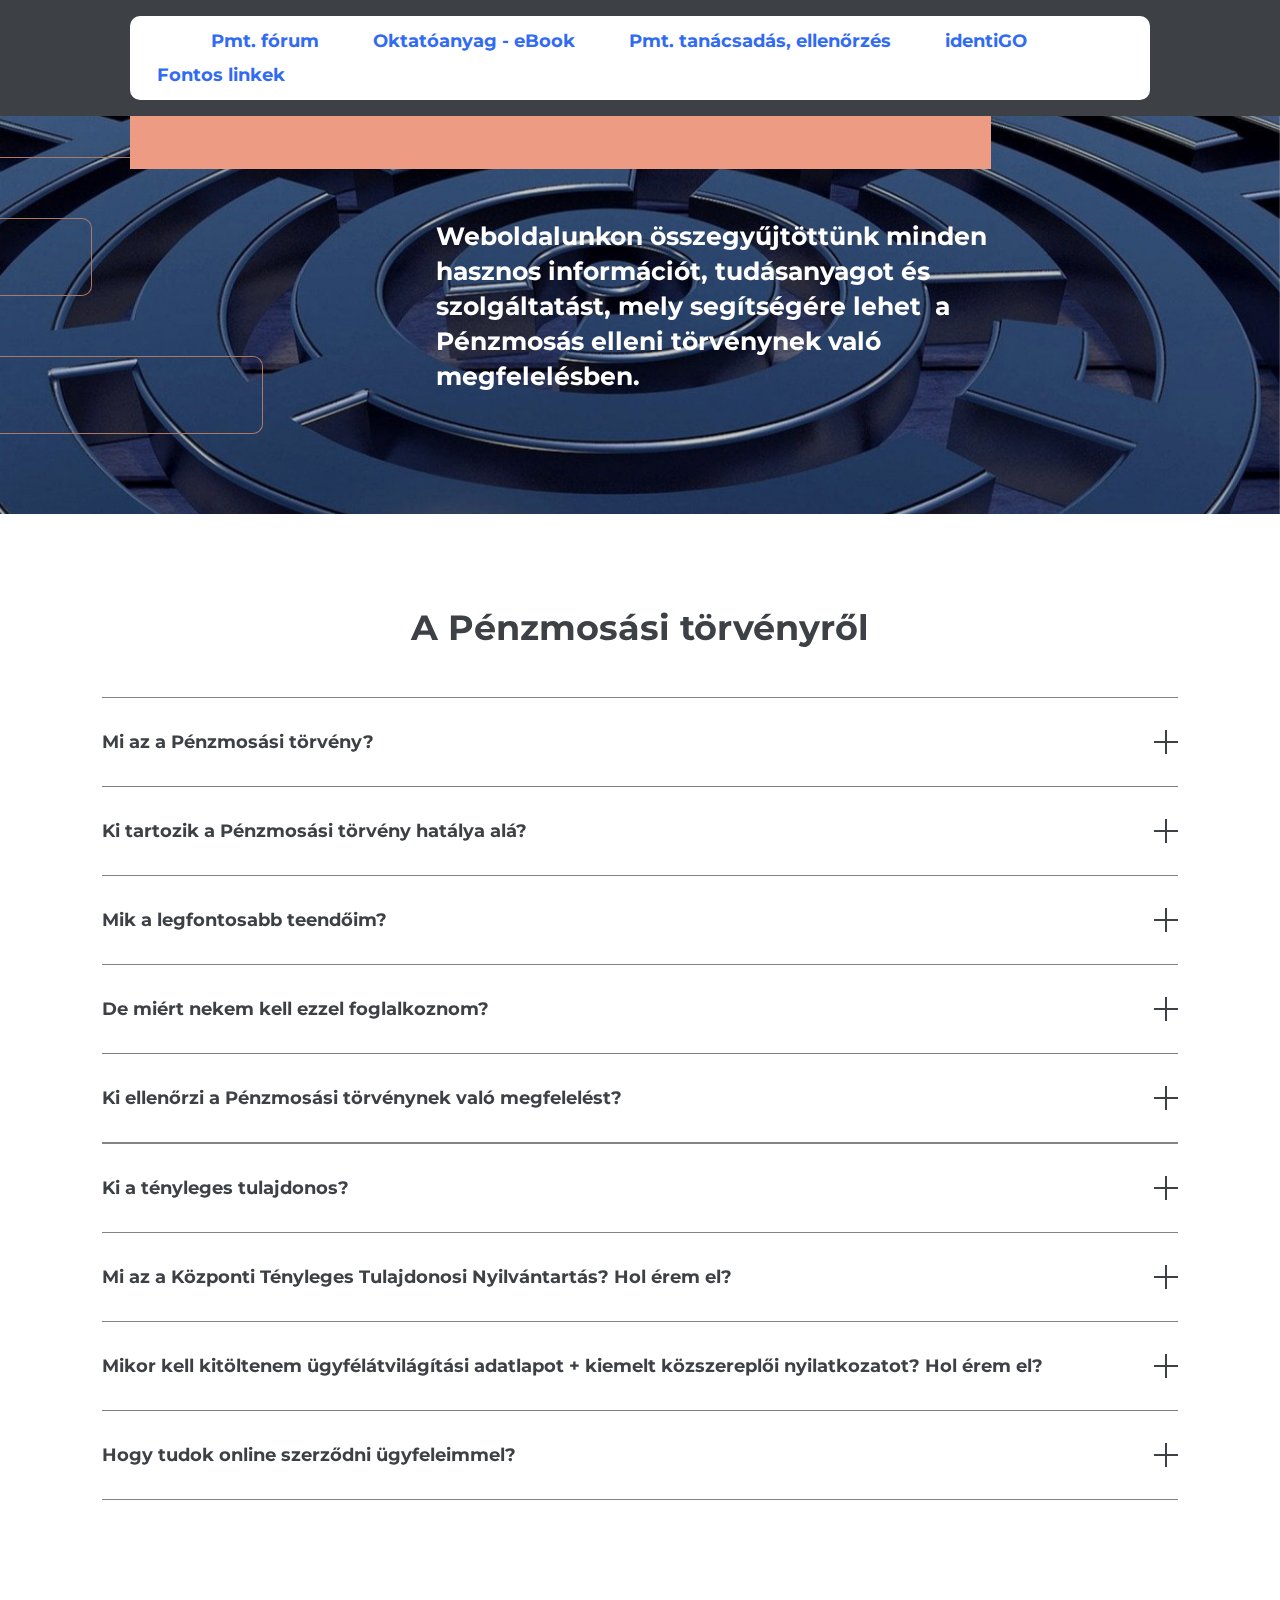
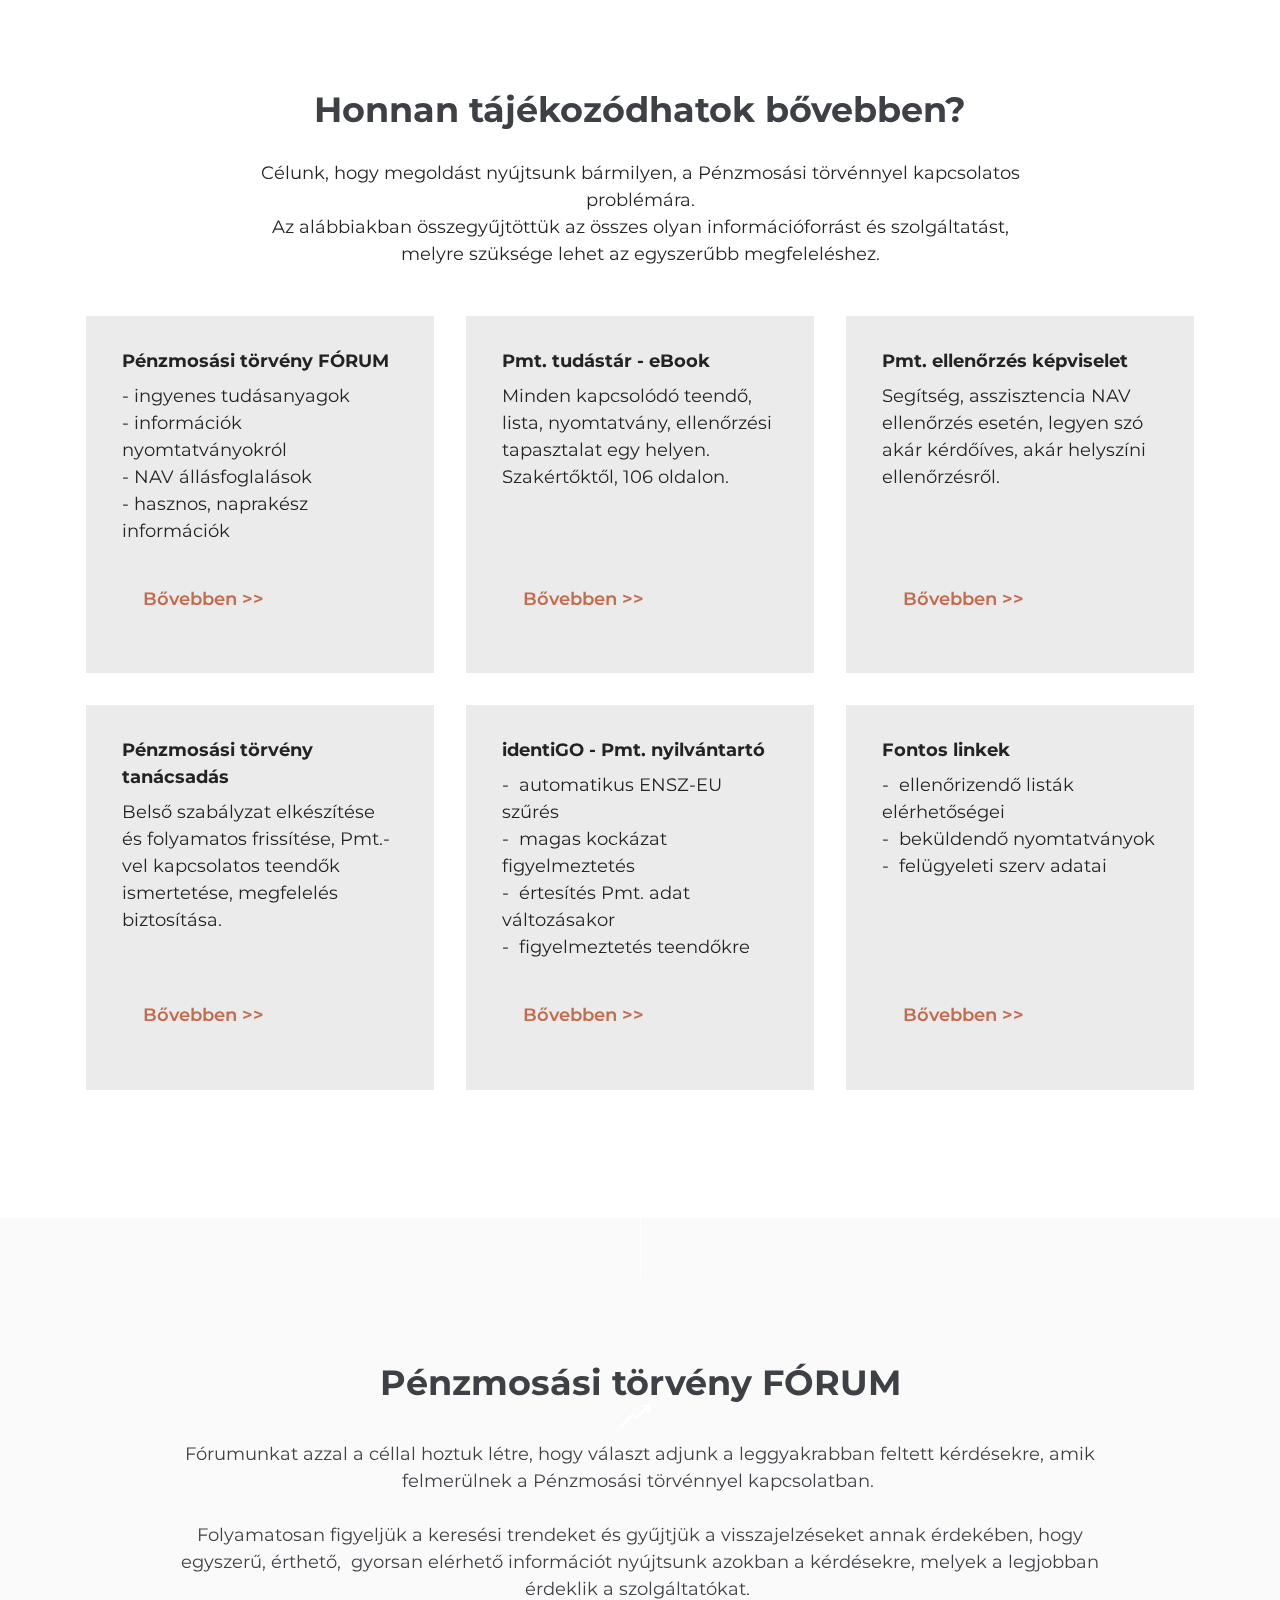
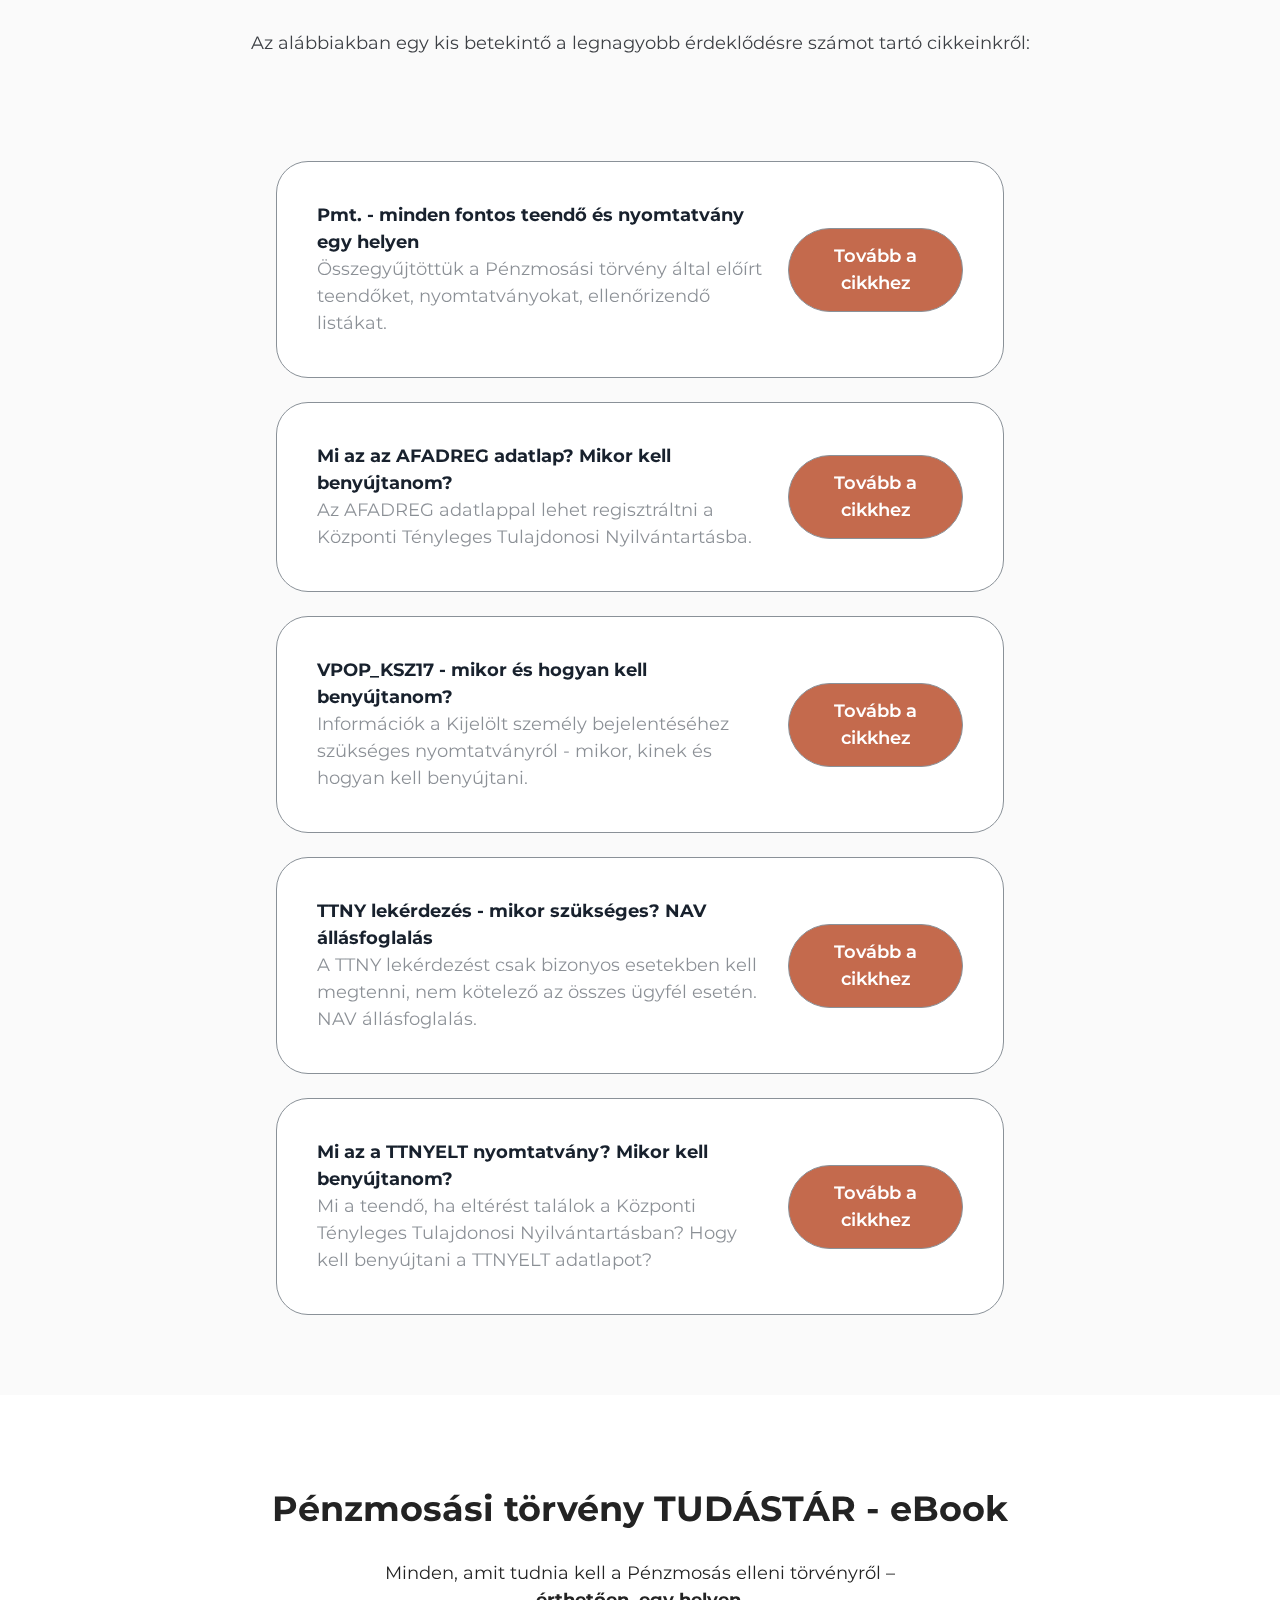
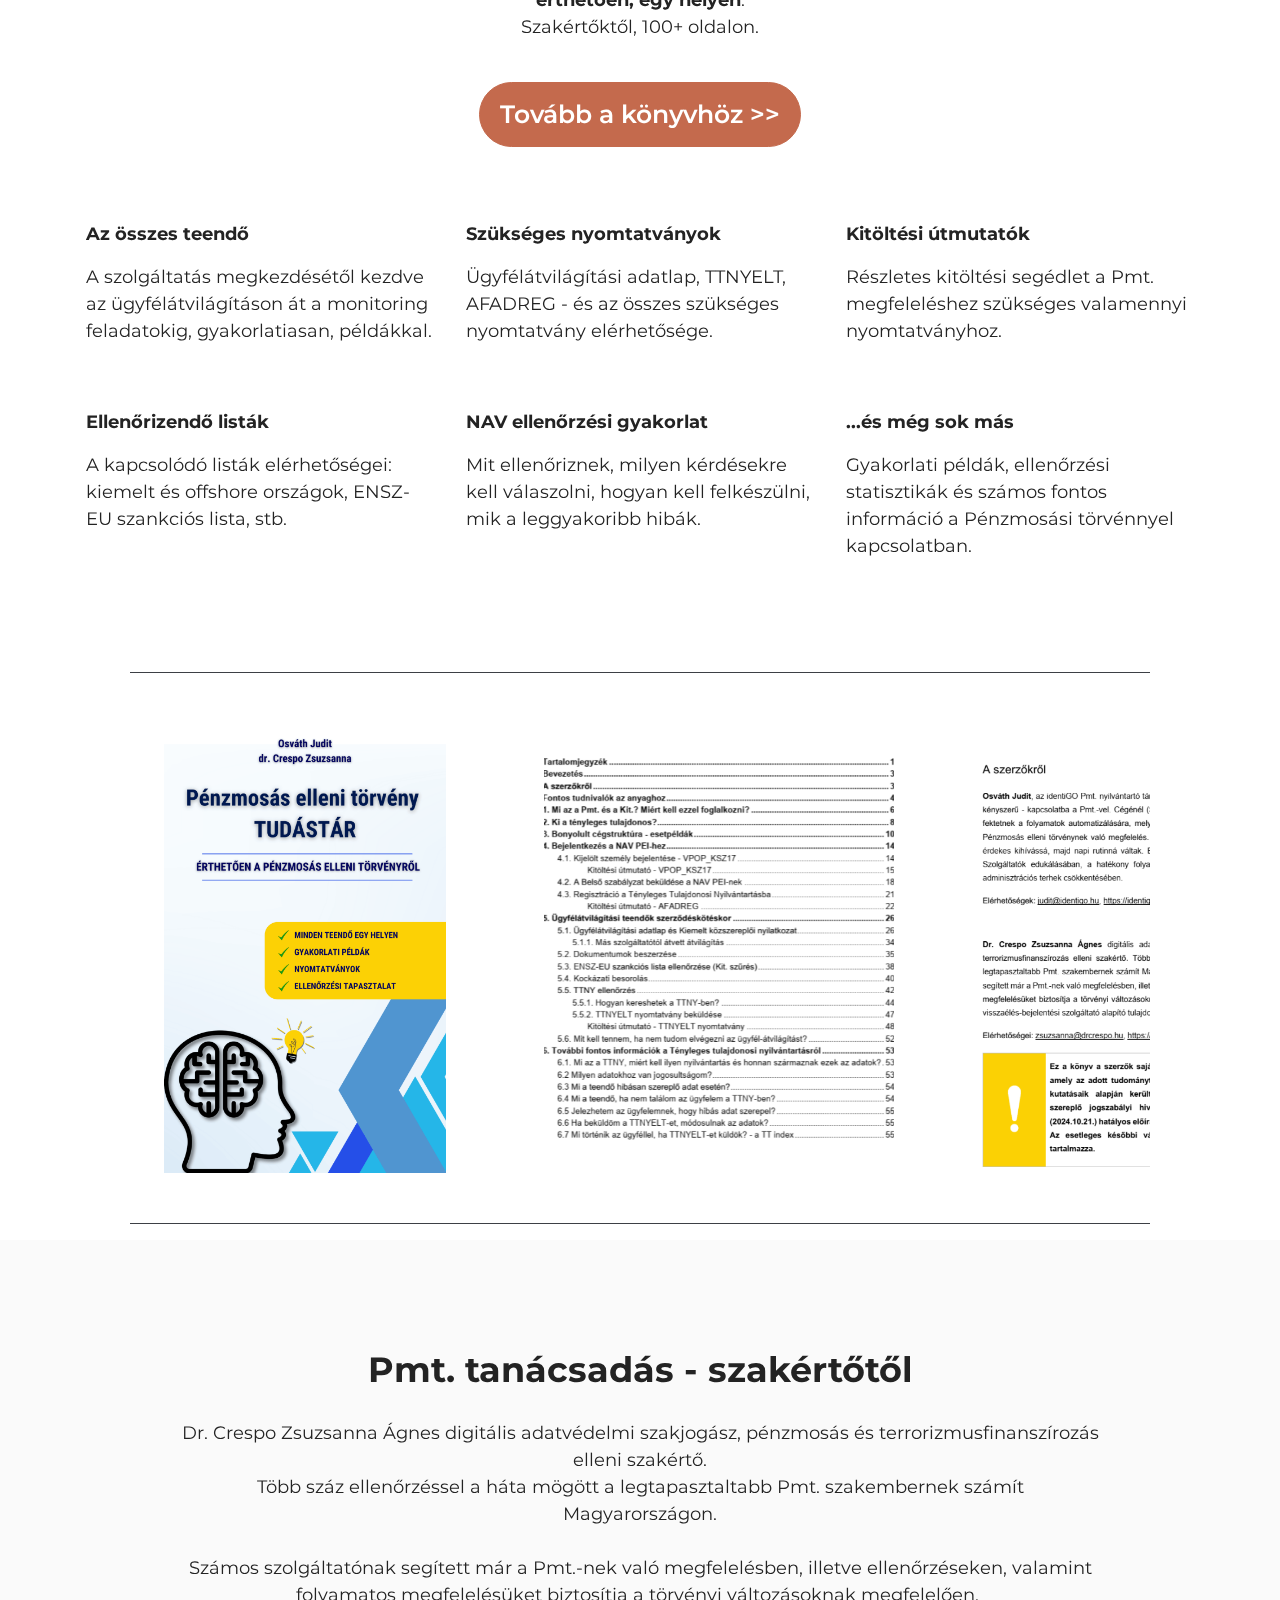
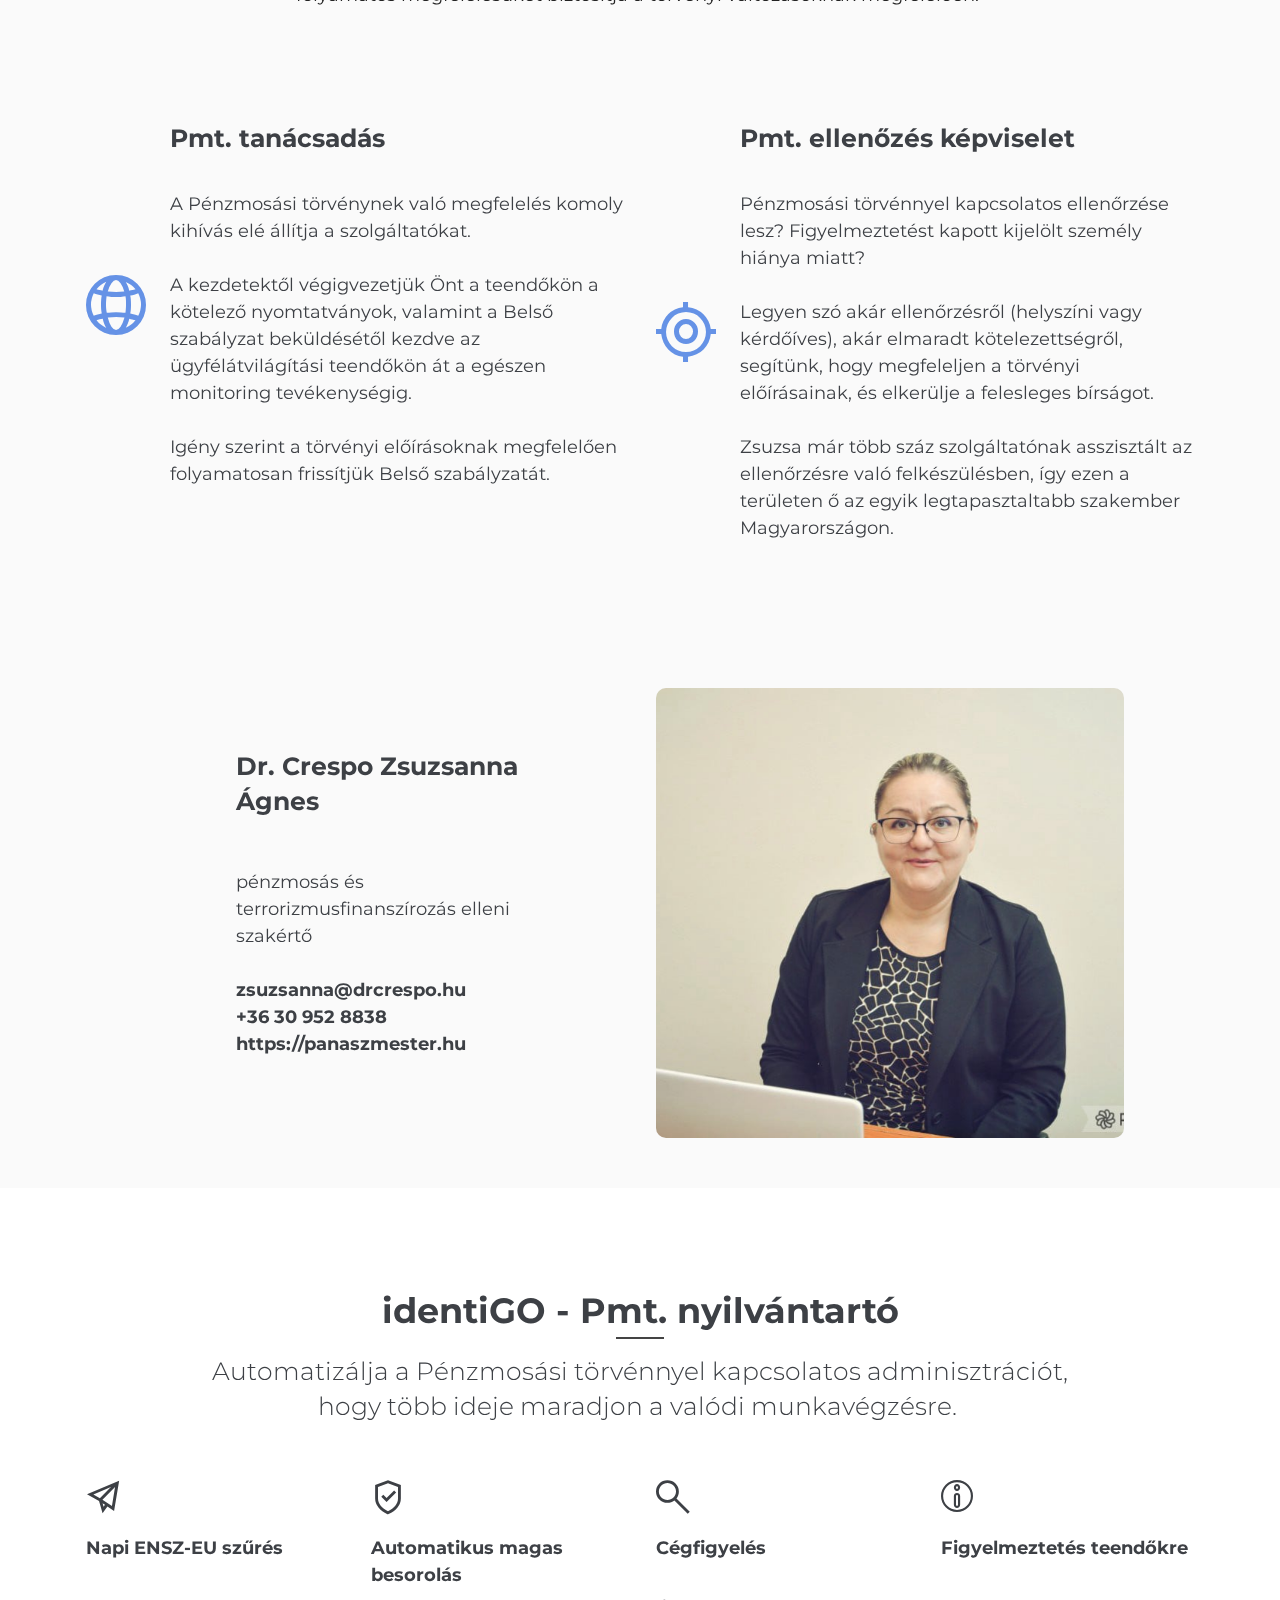
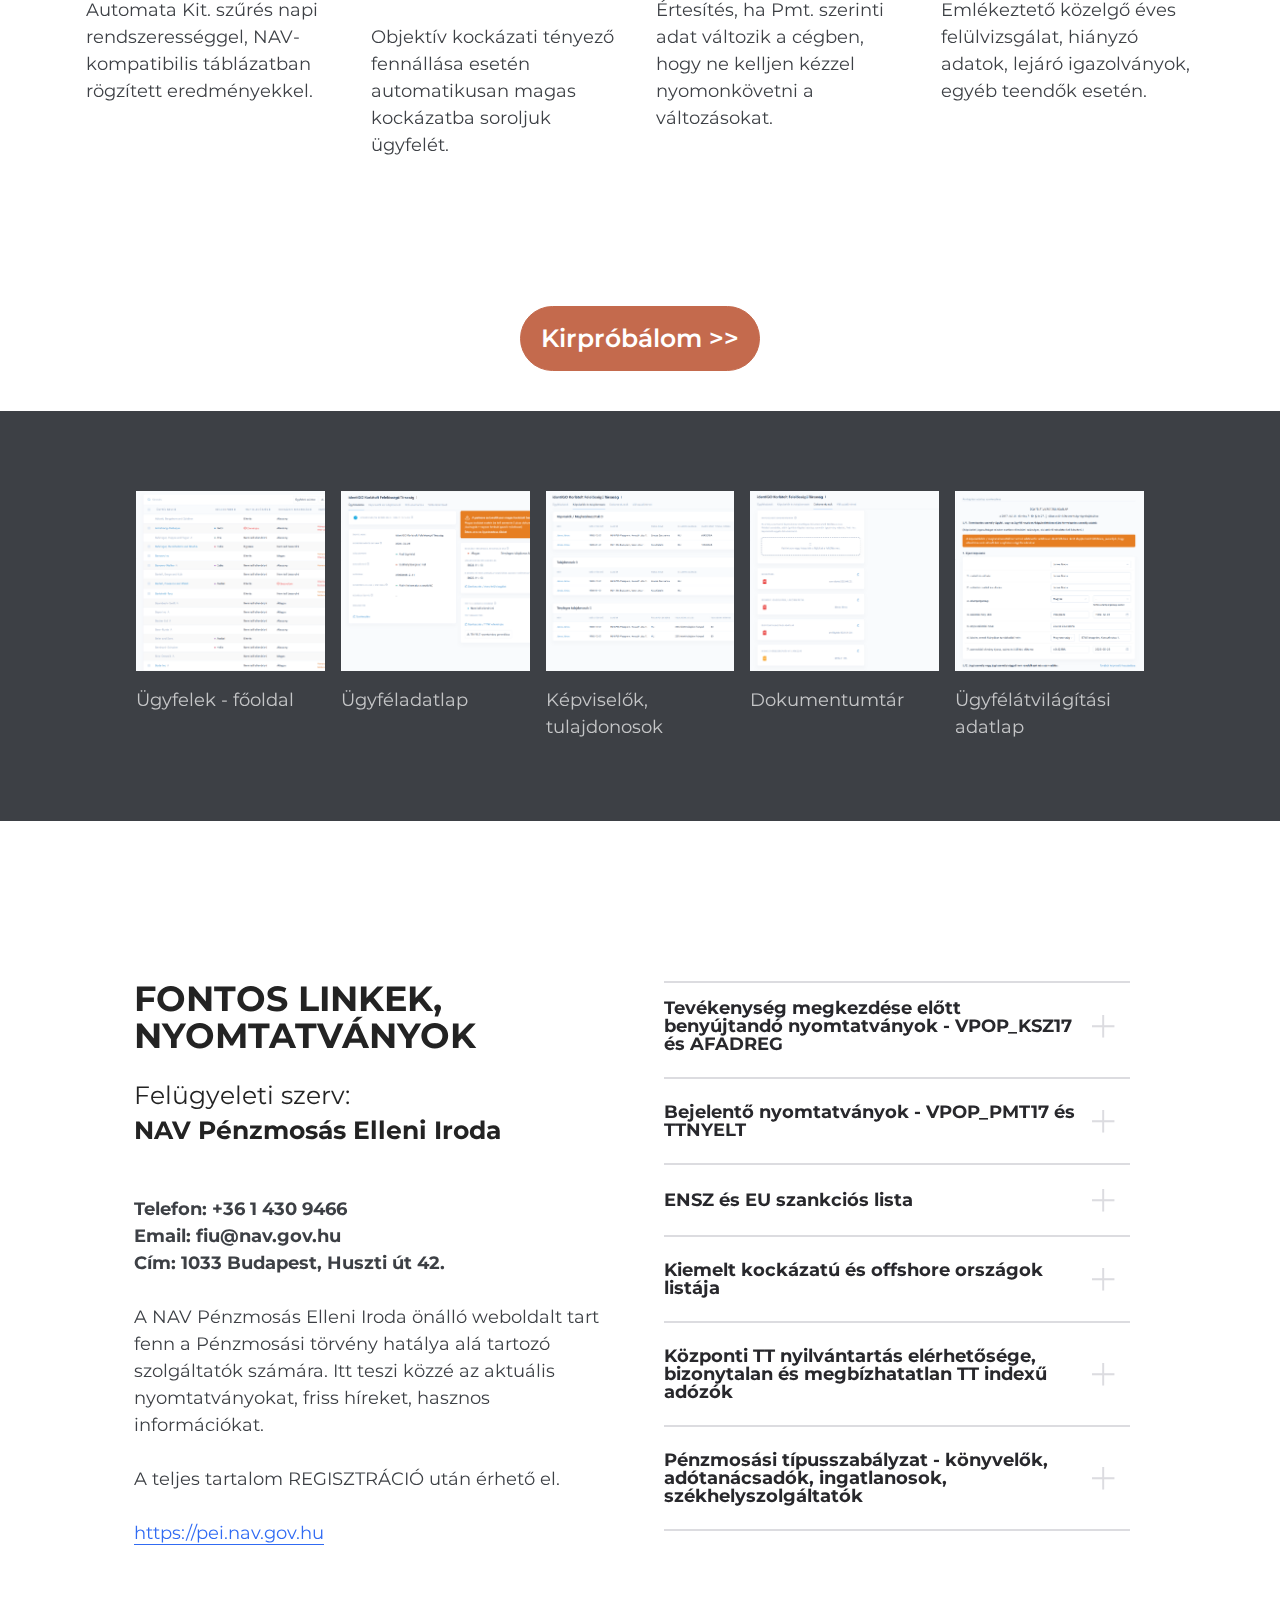
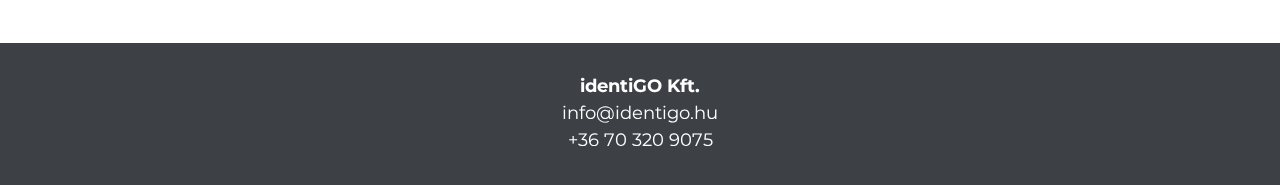
==== commit c31194de: "Add files via upload" ====
--- a/index.html
+++ b/index.html
@@ -21,15 +21,29 @@
   <link rel="stylesheet" href="assets/dropdown/css/style.css">
   <link rel="stylesheet" href="assets/socicon/css/styles.css">
   <link rel="stylesheet" href="assets/theme/css/style.css">
-  <link rel="preload" href="https://fonts.googleapis.com/css?family=Sora:100,200,300,400,500,600,700,800&display=swap" as="style" onload="this.onload=null;this.rel='stylesheet'">
-  <noscript><link rel="stylesheet" href="https://fonts.googleapis.com/css?family=Sora:100,200,300,400,500,600,700,800&display=swap"></noscript>
-  <link rel="preload" as="style" href="assets/mobirise/css/mbr-additional.css?v=T2A1yG"><link rel="stylesheet" href="assets/mobirise/css/mbr-additional.css?v=T2A1yG" type="text/css">
+  <link rel="preload" href="https://fonts.googleapis.com/css?family=Montserrat:100,200,300,400,500,600,700,800,900,100i,200i,300i,400i,500i,600i,700i,800i,900i&display=swap" as="style" onload="this.onload=null;this.rel='stylesheet'">
+  <noscript><link rel="stylesheet" href="https://fonts.googleapis.com/css?family=Montserrat:100,200,300,400,500,600,700,800,900,100i,200i,300i,400i,500i,600i,700i,800i,900i&display=swap"></noscript>
+  <link rel="preload" as="style" href="assets/mobirise/css/mbr-additional.css?v=C5pEsA"><link rel="stylesheet" href="assets/mobirise/css/mbr-additional.css?v=C5pEsA" type="text/css">
 
   
   
   
 </head>
 <body>
+
+<!-- Analytics -->
+<!-- Google tag (gtag.js) -->
+<script async src="https://www.googletagmanager.com/gtag/js?id=G-ZVL5R1G92C"></script>
+<script>
+  window.dataLayer = window.dataLayer || [];
+  function gtag(){dataLayer.push(arguments);}
+  gtag('js', new Date());
+
+  gtag('config', 'G-ZVL5R1G92C');
+</script>
+<!-- /Analytics -->
+
+
   
   <section data-bs-version="5.1" class="menu menu1 deepm5 cid-txhq1zUixQ" once="menu" id="menu1-0">
 
@@ -54,7 +68,7 @@
                 
                     
                 </div>
-                <ul class="navbar-nav nav-dropdown nav-right navbar-nav-top-padding" data-app-modern-menu="true"><li class="nav-item"><a class="nav-link link text-primary display-4" href="index.html#article03-h"><strong></strong></a></li><li class="nav-item"><a class="nav-link link text-primary display-4" href="index.html#article03-h"><strong>Pmt. fórum</strong></a></li><li class="nav-item"><a class="nav-link link text-primary display-4" href="index.html#features3-k"><strong>Oktatóanyag - eBook</strong></a></li><li class="nav-item"><a class="nav-link link text-primary display-4" href="index.html#content9-16"><strong>Pmt. tanácsadás, ellenőrzés</strong></a></li><li class="nav-item"><a class="nav-link link text-primary display-4" href="index.html#features1-1f"><strong>identiGO</strong></a></li><li class="nav-item"><a class="nav-link link text-primary display-4" href="index.html#content3-1t"><strong>Fontos linkek</strong></a></li></ul>
+                <ul class="navbar-nav nav-dropdown nav-right navbar-nav-top-padding" data-app-modern-menu="true"><li class="nav-item"><a class="nav-link link text-primary display-4" href="index.html#article03-h"><strong></strong></a></li><li class="nav-item"><a class="nav-link link text-primary display-4" href="index.html#article03-h"><strong>Pmt. fórum</strong></a></li><li class="nav-item"><a class="nav-link link text-primary display-4" href="index.html#features3-k"><strong>Oktatóanyag - eBook</strong></a></li><li class="nav-item"><a class="nav-link link text-primary display-4" href="index.html#content4-1v"><strong>Pmt. tanácsadás, ellenőrzés</strong></a></li><li class="nav-item"><a class="nav-link link text-primary display-4" href="index.html#features1-1f"><strong>identiGO</strong></a></li><li class="nav-item"><a class="nav-link link text-primary display-4" href="index.html#content3-1t"><strong>Fontos linkek</strong></a></li></ul>
                 
 
                 
@@ -79,12 +93,11 @@
                     
                     <div class="subtitle-wrapper">
                         <h3 class="mbr-section-subtitle mbr-fonts-style display-5">
-                            <strong style="font-size: 1.56rem; display: inline !important;"><br></strong><br><strong style="font-size: 1.56rem; display: inline !important;">&nbsp; PÉNZMOSÁSI TÖRVÉNY HATÁLYA ALÁ TARTOZÓ SZOLGÁLTATÓ?&nbsp;&nbsp;</strong><br><br><strong><br></strong>
+                            <strong style="font-size: 1.56rem; display: inline !important;"><br></strong><br><strong style="font-size: 1.56rem; display: inline !important;">&nbsp; PÉNZMOSÁSI TÖRVÉNY HATÁLYA ALÁ TARTOZÓ SZOLGÁLTATÓ?</strong><br><strong style="font-size: 1.56rem; display: inline !important;"><br></strong><br><br><strong><br></strong>
                         </h3>
                     </div>
                     <div class="text-wrapper">
-                        <p class="mbr-text mbr-fonts-style display-7">
-                            <strong> Weboldalunkon összegyűjtöttünk minden hasznos információt, tudásanyagot és szolgáltatást, mely segítségére lehet&nbsp; a Pénzmosás elleni törvénynek való megfelelésben.</strong></p>
+                        <p class="mbr-text mbr-fonts-style display-7"><strong>Weboldalunkon összegyűjtöttünk minden hasznos információt, tudásanyagot és szolgáltatást, mely segítségére lehet&nbsp; a Pénzmosás elleni törvénynek való megfelelésben.</strong></p>
                         
                     </div>
                 </div>
@@ -126,9 +139,9 @@
 <br>
 <br>Ha olyan tevékenységet észlelnek, ami gyaníthatóan pénzmosással, vagy terrorizmus finanszírozásával kapcsolatos, <strong>bejelentést kell tenniük a hatóságok felé</strong>.
 <br>
-<br>A megfelelés sajnos bonyolult és szerteágazó <strong>adminisztrációt jelent a szolgáltatók számára</strong>, emiatt nem szívesen foglalkoznak a megfeleléssel.
-<br>
-<br>Az ellenőrzések száma azonban jelentősen nőtt az elmúlt években, ezek során alaposan vizsgálják a szolgáltatók törvényi megfelelését.</p>
+<br>A megfelelés sajnos bonyolult és szerteágazó <strong>adminisztrációt jelent a szolgáltatók számára</strong>, emiatt nem szívesen foglalkoznak a témával.
+<br>
+<br>Az ellenőrzések száma azonban jelentősen nőtt az elmúlt években, ezek során alaposan vizsgálják a szolgáltatók törvényi megfelelését, számos esetben pedig bírsággal zárták a vizsgálatot.</p>
 							</div>
 						</div>
 					</div>
@@ -143,8 +156,8 @@
 							<div class="panel-body">
 								<p class="mbr-fonts-style mbr-text display-4">Magyarországon több tízezer szolgáltató tartozik a törvény hatálya alá, alapvetően olyanok, akik:
 <br>
-<br>1. vagy folyamatos <strong>rálátással rendelkeznek ügyfeleik pénzmozgásaira</strong>,
-<br>2. vagy akik <strong>nagy összegű tranzakciók</strong> bonyolításában játszanak szerepet
+<br>1. folyamatos <strong>rálátással rendelkeznek ügyfeleik pénzmozgásaira</strong>,
+<br>2. akik <strong>nagy összegű tranzakciók</strong> bonyolításában játszanak szerepet
 <br>
 <br>Az alábbi szolgáltatók kötelezettek például a Pénzmosási törvény által előírt adminisztrációra:
 <br>
@@ -198,7 +211,7 @@
 						<div id="collapse4_2" class="panel-collapse noScroll collapse" role="tabpanel" aria-labelledby="headingFour" data-parent="#accordion" data-bs-parent="#bootstrap-accordion_2">
 							<div class="panel-body">
 								<p class="mbr-fonts-style mbr-text display-4">A legtöbb szolgáltatóban felmerül a kérdés, hogy egy ennyi adminisztrációval járó törvény, illetve az abban foglalt kötelezettségek miért az ő, és miért nem az állami szervek feladata.<br>
-<br>Tény, hogy az elmúlt évtizedben bevezetett automatizmusok, illetve az online számla bevezetésével sok adat áll az adóhatóság, valamint a cégbíróság rendelkezésére. Ugyanakkor a törvény számos különböző forrásból származó adatbázis, nyilvántartás, lista ellenőrzését írja elő, amelyek folyamatosan változnak, így egyelőre nem áll rendelkezésre átfogó rendszer az állami oldalról. <br><br>Ezen túl vannak olyan tényezők, melyeket a hatóságok valóban nem (vagy nem időben) képesek látni, ilyen például a strómanok által vezetett cégek, a gyakori, nagy összegű készpénzfelvételek, bizonylat nélkül érkező, nagy összegű utalások, tagi kölcsönök a cég számlájára, valós tevékenység nélküli tranzakciók, stb. Ezt szem előtt tartva kerültek bevonásra a fenti szolgáltatók a pénzmosás elleni küzdelembe&nbsp;<br></p>
+<br>Tény, hogy az elmúlt évtizedben bevezetett automatizmusok, illetve az online számla bevezetésével sok adat áll az adóhatóság, valamint a cégbíróság rendelkezésére. Ugyanakkor a törvény számos különböző forrásból származó adatbázis, nyilvántartás, lista ellenőrzését írja elő, amelyek folyamatosan változnak, így egyelőre <strong>nem áll rendelkezésre átfogó rendszer az állami oldalról</strong>. <br><br>Ezen túl vannak<strong> olyan tényezők, melyeket a hatóságok valóban nem (vagy nem időben) képesek látni</strong>, ilyen például a strómanok által vezetett cégek, a gyakori, nagy összegű készpénzfelvételek, bizonylat nélkül érkező, nagy összegű utalások, tagi kölcsönök a cég számlájára, valós tevékenység nélküli tranzakciók, stb. Ezt szem előtt tartva kerültek bevonásra a fenti szolgáltatók a pénzmosás elleni küzdelembe&nbsp;<br></p>
 							</div>
 						</div>
 					</div>
@@ -245,8 +258,7 @@
 						</div>
 						<div id="collapse1_3" class="panel-collapse noScroll collapse" role="tabpanel" aria-labelledby="headingOne" data-parent="#accordion" data-bs-parent="#bootstrap-accordion_3">
 							<div class="panel-body">
-								<p class="mbr-fonts-style mbr-text display-4"><strong>A tényleges tulajdonos (röviden: TT) minden esetben természetes személy, azaz magánszemély.<br></strong> 
-<br>Míg egy cég tulajdonosa lehet egy másik (akár magyar, akár külföldi) cég, addig a tényleges tulajdonos kizárólag magánszemély lehet.<br>
+								<p class="mbr-fonts-style mbr-text display-4"><strong>A tényleges tulajdonos (röviden: TT) minden esetben természetes személy, azaz magánszemély.</strong><br>Míg egy cég tulajdonosa lehet egy másik (akár magyar, akár külföldi) cég, addig a tényleges tulajdonos kizárólag magánszemély lehet.<br>
 <br>A Pénzmosási törvény hatálya alá tartozó szolgáltatók legfontosabb feladata, hogy azonosítsák egy cég tényleges tulajdonosát, illetve, hogy ezt az információt ellenőrizzék nyilvános adatbázisokban, vagy a bemutatott okiratok alapján. 
 <br>
 <br>A következő általános irányelvek mentén a legtöbb olyan szervezetnél meg lehet állapítani a tényleges tulajdonos személyét, amikre nem vonatkoznak egyedi szabályok. Ezután részletezzük a speciálisabb tevékenységeket, cégformákat (alapítvány, bizalmi vagyonkezelő, Zrt., Bt.).<br>
@@ -281,9 +293,45 @@
 							</div>
 						</div>
 					</div>
-					
-					
-					
+					<div class="card">
+						<div class="card-header" role="tab" id="headingTwo">
+							<a role="button" class="panel-title collapsed" data-toggle="collapse" data-bs-toggle="collapse" data-core="" href="#collapse2_3" aria-expanded="false" aria-controls="collapse2">
+								<h4 class="panel-title-edit mbr-fonts-style display-4"><strong>Mi az a Központi Tényleges Tulajdonosi Nyilvántartás? Hol érem el?</strong></h4>
+								<span class="sign mbr-iconfont mobi-mbri-plus mobi-mbri"></span>
+							</a>
+						</div>
+						<div id="collapse2_3" class="panel-collapse noScroll collapse" role="tabpanel" aria-labelledby="headingTwo" data-parent="#accordion" data-bs-parent="#bootstrap-accordion_3">
+							<div class="panel-body">
+								<p class="mbr-fonts-style mbr-text display-4">A Központi Tényleges Tulajdonosi Nyilvántartásban találhatók a Magyarországon működő <strong>gazdasági társaságok tényleges tulajdonosainak adatai</strong>.&nbsp;A nyilvántartás a bankok által nyilvántartott adatokat tartalmazza.&nbsp;<br><br>A Pénzmosási törvény hatálya alá tartozó szolgáltatóknak <strong>nyilatkoztatni kell az ügyfeleiket</strong> arról, hogy ki a gazdasági társaság tényleges tulajdonosa. Ezt az <strong>adatot kell összevetni</strong> a Központi Tényleges Tulajdonosi Nyilvántartás adataival.&nbsp;<br>Ha eltérést talál a szolgáltató, a TTNYELT nyomtatványon kell bejelentést tennie.<br><br>Ha egy gazdasági társaság vonatkozásában bejelentés érkezik, 1 ponttal (hatósági bejelentés esetén 2 ponttal) csökken annak TT indexe. Ez egy megbízhatósági mutatószám, ami azt hivatott jelezni, hogy mennyire megbízhatóak a gazdasági társaság tényleges tulajdonosi adatai. Amennyiben ez 8 pont alá esik, a cég Bizonytalan, 6 pont alatt pedig Megbízhatatlan státuszba kerül. A Megbízhatatlan TT indexű ügyfeleket MAGAS kockázati kategóriába kell sorolni.<br><br>A TTNY az alábbi címen érhető el: <a href="https://kny.nav.gov.hu" class="text-primary" target="_blank">https://kny.nav.gov.hu</a><br><br><strong>Bővebben a Központi Tényleges Tulajdonosi Nyilvántartásról:</strong> <br><strong><a href="https://forum.identigo.hu/c/pmt-tudastar/16" class="text-primary" target="_blank">identiGO Fórum - Pmt. tudástár kategória</a>&nbsp;<br></strong>(Kit kell lekérdezni, kit nem kell lekérdezni, mikor kell TTNYELT nyomtatványt benyújtani, miért nem találom az ügyfelem, stb.)</p>
+							</div>
+						</div>
+					</div>
+					<div class="card">
+						<div class="card-header" role="tab" id="headingThree">
+							<a role="button" class="panel-title collapsed" data-toggle="collapse" data-bs-toggle="collapse" data-core="" href="#collapse3_3" aria-expanded="false" aria-controls="collapse3">
+								<h4 class="panel-title-edit mbr-fonts-style display-4"><strong>Mikor kell kitöltenem ügyfélátvilágítási adatlapot + kiemelt közszereplői nyilatkozatot? Hol érem el?&nbsp;</strong></h4>
+								<span class="sign mbr-iconfont mobi-mbri-plus mobi-mbri"></span>
+							</a>
+						</div>
+						<div id="collapse3_3" class="panel-collapse noScroll collapse" role="tabpanel" aria-labelledby="headingThree" data-parent="#accordion" data-bs-parent="#bootstrap-accordion_3">
+							<div class="panel-body">
+								<p class="mbr-fonts-style mbr-text display-4">Az ügyfélátvilágítási adatlap + kiemelt közszereplői nyilatkozat a <strong>legfontosabb, Pénzmosási törvény által előírt dokumentum</strong>, amelyet <strong>minden ügyféllel</strong> ki kell töltetni.&nbsp;<br><br>Két esetben kell kitölteni:<br>1. szerződéskötéskor<br>2. ha olyan változás történik a cégben, ami miatt újra át kell világítani az ügyfelet (új képviselő, tényleges tulajdonos kerül a cégbe)<br><br>Az ügyfélátvilágítási adatlapon a képviselő nyilatkozik arról, hogy ki a cég tényleges tulajdonosa.<br><br>Az <strong>ügyfélátvilágítási adatlap</strong> tartalmazza:<br>- a gazdasági társaságra vonatkozó adatokat (adószám, cégjegyzékszám, székhely, tevékenység, stb.)<br>- a képviselő személyes adatait (név, anyja neve, születési hely, idő, lakcím)<br>- a tényleges tulajdonos adatait (név, születési hely, idő, lakcím, tulajdon jellege és tulajdoni hányad)<br><br>A <strong>kiemelt közszereplői nyilatkozaton</strong> pedig arról nyilatkozik a képviselő, hogy a tényleges tulajdonos kiemelt közszereplő-e (vagy annak közeli hozzátartozója, vele közeli kapcsolatban álló személy)<br><br>Az aktuálisan friss formanyomtatvány a NAV Pénzmosás Elleni Iroda weboldalán, a Típusszabályzat 3. mellékletében található:<br><a href="https://pei.nav.gov.hu/tipusszabalyzatok/tipusszabalyzatok" class="text-primary" target="_blank">https://pei.nav.gov.hu/tipusszabalyzatok/tipusszabalyzatok</a><br></p>
+							</div>
+						</div>
+					</div>
+					<div class="card">
+						<div class="card-header" role="tab" id="headingFour">
+							<a role="button" class="panel-title collapsed" data-toggle="collapse" data-bs-toggle="collapse" data-core="" href="#collapse4_3" aria-expanded="false" aria-controls="collapse4">
+								<h4 class="panel-title-edit mbr-fonts-style display-4"><strong>Hogy tudok online szerződni ügyfeleimmel?</strong></h4>
+								<span class="sign mbr-iconfont mobi-mbri-plus mobi-mbri"></span>
+							</a>
+						</div>
+						<div id="collapse4_3" class="panel-collapse noScroll collapse" role="tabpanel" aria-labelledby="headingFour" data-parent="#accordion" data-bs-parent="#bootstrap-accordion_3">
+							<div class="panel-body">
+								<p class="mbr-fonts-style mbr-text display-4">A Pénzmosási törvény sajnos nagyon kevés esetben teszi lehetővé az online, azaz a személyes találkozás nélküli szerződéskötést.<br>Ennek oka, hogy még az Átlagos kockázati kategóriájú ügyfeleknél is elvárás, hogy <strong>a képviselő személyesen tegye meg a tényleges tulajdonosi-, illetve a kiemelt közszereplői nyilatkozatot.</strong><br><br>Alacsony kockázatú ügyfélnél a Pénzmosási törvény megengedi a postai / egyéb úton történő átvilágítást, azonban az Alacsony kockázati kategóriát csak nagyon szűk esetkörben lehet alkalmazni, használata a felügyeleti szervek részéről nem elfogadott.<br><br><br><strong>Az ügyfélátvilágítási adatlap adatainak kitöltése az ügyfél nyilatkoztatásának mellőzésével:</strong><strong><br></strong>A Pénzmosási törvény lehőséget biztosít arra, hogy a szolgáltató töltse ki az ügyfélátvilágítási adatlapot, amennyiben annak adatai a nyilvános adatbázisok alapján hozzáférhető. Ez esetben azonban: <br><br>1. biztosítanunk kell, hogy nem merül fel kétség a tényleges tulajdonos kilétével kapcsolatban<br>2. ellenőriznünk kell a Központi Tényleges Tulajdonosi Nyilvántartásban<br>3. a kiemelt közszereplői nyilatkozatot <strong>mindenképpen az ügyféllel kell kitöltetni</strong>, hiszen a kiemelt közszereplőkről nem áll rendelkezésre olyan adatbázis, ami alapján ezt a dokumentumot a Szolgáltató ki tudná tölteni<br><br>A személyes megjelenés elvárás a felügyeleti szervek részéről, így ennek elkerülése megnehezítheti és bonyolultabbá teheti az ellenőrzést - tömegesen nem javasolt élni ezzel a lehetőséggel.&nbsp;<br><br><br><strong>Más szolgáltatótól átvett átvilágítás:<br></strong>A Pénzmosási törvény megengedi, hogy a szolgáltatók átadhassák és átvehessék egymástól az elvégzett átvilágítást. Ennek azért van létjogosultsága, mert pl. cégalapításkor számos, Pénzmosási törvény hatálya alá tartozó szolgáltatóval találkozik az ügyfél, és tölti ki az előírt dokumentumokat. További előny, hogy az ügyvédek online is elvégezhetik azt.<br><br>Az átvilágítás átvételére vonatkozó kérést írásban kell rögzíteni és elküldeni a másik szolgáltató részére.&nbsp;</p>
+							</div>
+						</div>
+					</div>
 					
 				</div>
 			</div>
@@ -298,7 +346,7 @@
 		<div class="row justify-content-center">
 			<div class="col-12 content-head">
 				<div class="mbr-section-head mb-5">
-					<h4 class="mbr-section-title mbr-fonts-style align-center mb-0 display-2"><strong>Honnan tájékozódhatok bővebben?</strong></h4>
+					<h4 class="mbr-section-title mbr-fonts-style align-center mb-0 display-5"><strong>Honnan tájékozódhatok bővebben?</strong></h4>
 					<h5 class="mbr-section-subtitle mbr-fonts-style align-center mb-0 mt-4 display-4">Célunk, hogy megoldást nyújtsunk bármilyen, a Pénzmosási törvénnyel kapcsolatos problémára.
 <div>Az alábbiakban összegyűjtöttük az összes olyan információforrást és szolgáltatást, melyre szüksége lehet az egyszerűbb megfeleléshez.</div></h5>
 					
@@ -306,13 +354,16 @@
 			</div>
 		</div>
 		<div class="row">
+			
 			<div class="item features-without-image col-12 col-md-6 col-lg-4 active">
 				<div class="item-wrapper">
 					<div class="item-content">
 						
 						<h4 class="card-title mbr-fonts-style display-4"><strong>Pénzmosási törvény FÓRUM</strong></h4>
-						<p class="card-text mbr-fonts-style mt-0 mb-3 display-4">
-							Ingyenes tudásanyagok, információk nyomtatványokról, NAV állásfoglalások.</p>
+						<p class="card-text mbr-fonts-style mt-0 mb-3 display-4">-  ingyenes tudásanyagok
+<br>-  információk nyomtatványokról
+<br>-  NAV állásfoglalások
+<br>-  hasznos, naprakész információk</p>
 						<div class="mbr-section-btn item-footer"><a href="index.html#article03-h" class="btn item-btn btn-secondary-outline display-4">Bővebben &gt;&gt;</a></div>
 					</div>
 
@@ -322,21 +373,19 @@
 					<div class="item-content">
 						
 						<h4 class="card-title mbr-fonts-style display-4"><strong>Pmt. tudástár - eBook</strong></h4>
-						<p class="card-text mbr-fonts-style mt-0 mb-3 display-4">
-							Minden teendő, lista, nyomtatvány, ellenőrzési tapasztalat egy helyen. Szakértőktől, 106 oldalon.</p>
+						<p class="card-text mbr-fonts-style mt-0 mb-3 display-4">Minden kapcsolódó teendő, lista, nyomtatvány, ellenőrzési tapasztalat egy helyen.
+<br>Szakértőktől, 106 oldalon.</p>
 						<div class="mbr-section-btn item-footer"><a href="index.html#features3-k" class="btn item-btn btn-secondary-outline display-4">Bővebben &gt;&gt;</a></div>
 					</div>
 
 				</div>
-			</div>
-			<div class="item features-without-image col-12 col-md-6 col-lg-4">
+			</div><div class="item features-without-image col-12 col-md-6 col-lg-4">
 				<div class="item-wrapper">
 					<div class="item-content">
 						
 						<h4 class="card-title mbr-fonts-style display-4"><strong>Pmt. ellenőrzés képviselet</strong></h4>
-						<p class="card-text mbr-fonts-style mt-0 mb-3 display-4">
-							Segítség, asszisztencia NAV ellenőrzés esetén, legyen akár kérdőíves, akár helyszíni.<br>VAGY IDE KÉREK SZÖVEGET</p>
-						<div class="mbr-section-btn item-footer"><a href="index.html#content9-16" class="btn item-btn btn-secondary-outline display-4">Bővebben &gt;&gt;</a></div>
+						<p class="card-text mbr-fonts-style mt-0 mb-3 display-4">Segítség, asszisztencia NAV ellenőrzés esetén, legyen szó akár kérdőíves, akár helyszíni ellenőrzésről.</p>
+						<div class="mbr-section-btn item-footer"><a href="index.html#content4-1v" class="btn item-btn btn-secondary-outline display-4">Bővebben &gt;&gt;</a></div>
 					</div>
 
 				</div>
@@ -345,9 +394,8 @@
 					<div class="item-content">
 						
 						<h4 class="card-title mbr-fonts-style display-4"><strong>Pénzmosási törvény tanácsadás</strong></h4>
-						<p class="card-text mbr-fonts-style mt-0 mb-3 display-4">
-							IDE KÉREK SZÖVEGET</p>
-						<div class="mbr-section-btn item-footer"><a href="index.html#content9-16" class="btn item-btn btn-secondary-outline display-4">Bővebben &gt;&gt;</a></div>
+						<p class="card-text mbr-fonts-style mt-0 mb-3 display-4">Belső szabályzat elkészítése és folyamatos frissítése, Pmt.-vel kapcsolatos teendők ismertetése, megfelelés biztosítása.</p>
+						<div class="mbr-section-btn item-footer"><a href="index.html#content4-1v" class="btn item-btn btn-secondary-outline display-4">Bővebben &gt;&gt;</a></div>
 					</div>
 
 				</div>
@@ -357,7 +405,7 @@
 						
 						<h4 class="card-title mbr-fonts-style display-4"><strong>identiGO - Pmt. nyilvántartó</strong></h4>
 						<p class="card-text mbr-fonts-style mt-0 mb-3 display-4">
-							Automatikus ENSZ-EU szűrés naponta, magas kockázatra figyelmeztetés, értesítés Pmt. szerinti adat változásakor.</p>
+							-&nbsp; automatikus ENSZ-EU szűrés<br>-&nbsp; magas kockázat figyelmeztetés<br>-&nbsp; értesítés Pmt. adat változásakor<br>-&nbsp; figyelmeztetés teendőkre</p>
 						<div class="mbr-section-btn item-footer"><a href="index.html#features1-1f" class="btn item-btn btn-secondary-outline display-4">Bővebben &gt;&gt;</a></div>
 					</div>
 
@@ -367,8 +415,7 @@
 					<div class="item-content">
 						
 						<h4 class="card-title mbr-fonts-style display-4"><strong>Fontos linkek</strong></h4>
-						<p class="card-text mbr-fonts-style mt-0 mb-3 display-4">
-							Ellenőrizendő listák elérhetőségei, beküldendő nyomtatványok, felügyeleti szerv adatai.</p>
+						<p class="card-text mbr-fonts-style mt-0 mb-3 display-4">-&nbsp; ellenőrizendő listák elérhetőségei<br>-&nbsp; beküldendő nyomtatványok<br>-&nbsp; felügyeleti szerv adatai</p>
 						<div class="mbr-section-btn item-footer"><a href="index.html#content3-1t" class="btn item-btn btn-secondary-outline display-4">Bővebben &gt;&gt;</a></div>
 					</div>
 
@@ -411,7 +458,7 @@
     
     
 
-    <div class="container-fluid">
+    <div class="container">
         <div class="row">
             <div class="col-12 col-lg-8">
                 <div class="items-wrapper">
@@ -493,7 +540,7 @@
       <div class="item features-without-image col-12 col-md-6 col-lg-4 item-mb active">
         <div class="item-wrapper">
           <div class="title mb-3">
-            <span class="num mbr-fonts-style display-7"><strong>Az összes teendő&nbsp;</strong><br></span>
+            <span class="num mbr-fonts-style display-4"><strong>Az összes teendő&nbsp;</strong><br></span>
           </div>
           
           <p class="mbr-text card-text mbr-fonts-style mb-0 display-4">A szolgáltatás megkezdésétől kezdve az ügyfélátvilágításon át a monitoring feladatokig, gyakorlatiasan, példákkal.<br></p>
@@ -501,7 +548,7 @@
       </div><div class="item features-without-image col-12 col-md-6 col-lg-4 item-mb">
         <div class="item-wrapper">
           <div class="title mb-3">
-            <span class="num mbr-fonts-style display-7"><strong>Szükséges nyomtatványok&nbsp;</strong><br></span>
+            <span class="num mbr-fonts-style display-4"><strong>Szükséges nyomtatványok&nbsp;</strong><br></span>
           </div>
           
           <p class="mbr-text card-text mbr-fonts-style mb-0 display-4">Ügyfélátvilágítási adatlap, TTNYELT, AFADREG - és az összes szükséges nyomtatvány elérhetősége.<br></p>
@@ -511,7 +558,7 @@
       <div class="item features-without-image col-12 col-md-6 col-lg-4 item-mb">
         <div class="item-wrapper">
           <div class="title mb-3">
-            <span class="num mbr-fonts-style display-7"><strong>Kitöltési útmutatók&nbsp;</strong><br></span>
+            <span class="num mbr-fonts-style display-4"><strong>Kitöltési útmutatók&nbsp;</strong><br></span>
           </div>
           
           <p class="mbr-text card-text mbr-fonts-style mb-0 display-4">Részletes kitöltési segédlet a Pmt. megfeleléshez szükséges valamennyi nyomtatványhoz.<br></p>
@@ -519,7 +566,7 @@
       </div><div class="item features-without-image col-12 col-md-6 col-lg-4 item-mb">
         <div class="item-wrapper">
           <div class="title mb-3">
-            <span class="num mbr-fonts-style display-7"><strong>Ellenőrizendő listák&nbsp;</strong><br></span>
+            <span class="num mbr-fonts-style display-4"><strong>Ellenőrizendő listák&nbsp;</strong><br></span>
           </div>
           
           <p class="mbr-text card-text mbr-fonts-style mb-0 display-4">A kapcsolódó listák elérhetőségei: kiemelt és offshore országok, ENSZ-EU szankciós lista, stb.<br></p>
@@ -529,7 +576,7 @@
       <div class="item features-without-image col-12 col-md-6 col-lg-4 item-mb">
         <div class="item-wrapper">
           <div class="title mb-3">
-            <span class="num mbr-fonts-style display-7"><strong>NAV ellenőrzési gyakorlat&nbsp;</strong><br></span>
+            <span class="num mbr-fonts-style display-4"><strong>NAV ellenőrzési gyakorlat&nbsp;</strong><br></span>
           </div>
           
           <p class="mbr-text card-text mbr-fonts-style mb-0 display-4">Mit ellenőriznek, milyen kérdésekre kell válaszolni, hogyan kell felkészülni, mik a leggyakoribb hibák.<br></p>
@@ -538,7 +585,7 @@
       <div class="item features-without-image col-12 col-md-6 col-lg-4 item-mb">
         <div class="item-wrapper">
           <div class="title mb-3">
-            <span class="num mbr-fonts-style display-7"><strong>...és még sok más&nbsp;</strong><br></span>
+            <span class="num mbr-fonts-style display-4"><strong>...és még sok más&nbsp;</strong><br></span>
           </div>
           
           <p class="mbr-text card-text mbr-fonts-style mb-0 display-4">Gyakorlati példák, ellenőrzési statisztikák és számos fontos információ a Pénzmosási törvénnyel kapcsolatban.<br></p>
@@ -608,28 +655,21 @@
     </div>
 </section>
 
-<section data-bs-version="5.1" class="content9 deepm5 cid-uu1dZQtE01" id="content9-16">
-
-    
-
-    
-    
-
-    <div class="container-fluid">
-        <div class="row flex-row-reverse">
-            <div class="col-12 col-lg-6">
-                <div class="image-wrapper">
-                    <img src="assets/images/crespo-zsuzsanna-900x599.jpg" alt="Mobirise">
-                </div>
-            </div>
-            <div class="col-12 col-lg-6">
-                <div class="title-wrapper">
-                    <h2 class="mbr-section-title mbr-fonts-style display-5"><strong>Pmt. tanácsadás - szakértőtől</strong></h2>
-                    <p class="mbr-text mbr-fonts-style display-4"><strong>Dr. Crespo Zsuzsanna Ágnes&nbsp;</strong>digitális adatvédelmi szakjogász, pénzmosás és terrorizmusfinanszírozás elleni szakértő.<br>
-<br>Több száz ellenőrzéssel a háta mögött a legtapasztaltabb Pmt. szakembernek számít Magyarországon.<br>
-<br>Számos szolgáltatónak segített már a Pmt.-nek való megfelelésben, illetve ellenőrzéseken, valamint folyamatos megfelelésüket biztosítja a törvényi változásoknak megfelelően.&nbsp;<br></p>
-                    
-                </div>
+<section data-bs-version="5.1" class="content4 cid-uuA58ECyGS" id="content4-1v">
+    
+
+    
+    
+    <div class="container">
+        <div class="row justify-content-center">
+            <div class="title col-md-12 col-lg-10">
+                <h3 class="mbr-section-title mbr-fonts-style align-center mb-4 display-5"><strong>Pmt. tanácsadás - szakértőtől</strong></h3>
+                <h4 class="mbr-section-subtitle align-center mbr-fonts-style mb-4 display-4">Dr. Crespo Zsuzsanna Ágnes digitális adatvédelmi szakjogász, pénzmosás és terrorizmusfinanszírozás elleni szakértő.
+<div>
+</div><div>Több száz ellenőrzéssel a háta mögött a legtapasztaltabb Pmt. szakembernek számít Magyarországon.</div><br><div>
+</div><div>Számos szolgáltatónak segített már a Pmt.-nek való megfelelésben, illetve ellenőrzéseken, valamint folyamatos megfelelésüket biztosítja a törvényi változásoknak megfelelően.&nbsp;</div><div>
+</div></h4>
+                
             </div>
         </div>
     </div>
@@ -647,8 +687,8 @@
                 <div class="item-wrapper">
                     <span class="mbr-iconfont m-auto mobi-mbri-globe-2 mobi-mbri" style="font-size: 60px;"></span>
                     <div class="card-box">
-                        <h4 class="card-title mbr-fonts-style mb-2 display-5"><strong>Pmt. tanácsadás</strong></h4>
-                        <h5 class="card-text mbr-fonts-style display-4">IDE KÉREK SZÉPEN SZÖVEGET</h5>
+                        <h4 class="card-title mbr-fonts-style mb-2 display-7"><strong>Pmt. tanácsadás</strong></h4>
+                        <h5 class="card-text mbr-fonts-style display-4"><br>A Pénzmosási törvénynek való megfelelés komoly kihívás elé állítja a szolgáltatókat.<br><br>A kezdetektől végigvezetjük Önt a teendőkön a kötelező nyomtatványok, valamint a Belső szabályzat beküldésétől kezdve az ügyfélátvilágítási teendőkön át a egészen monitoring tevékenységig.&nbsp;<br><br>Igény szerint a törvényi előírásoknak megfelelően folyamatosan frissítjük Belső szabályzatát.</h5>
                     </div>
                 </div>
             </div>
@@ -656,12 +696,37 @@
                 <div class="item-wrapper">
                     <span class="mbr-iconfont m-auto mobi-mbri-target mobi-mbri" style="font-size: 60px;"></span>
                     <div class="card-box">
-                        <h4 class="card-title mbr-fonts-style mb-2 display-5"><strong>Pmt. ellenőzés</strong></h4>
-                        <h5 class="card-text mbr-fonts-style display-4">IDE KÉREK SZÉPEN SZÖVEGET</h5>
+                        <h4 class="card-title mbr-fonts-style mb-2 display-7"><strong>Pmt. ellenőzés képviselet</strong></h4>
+                        <h5 class="card-text mbr-fonts-style display-4"><br>Pénzmosási törvénnyel kapcsolatos ellenőrzése lesz? Figyelmeztetést kapott kijelölt személy hiánya miatt?&nbsp;<br><br>Legyen szó akár ellenőrzésről (helyszíni vagy kérdőíves), akár elmaradt kötelezettségről, segítünk, hogy megfeleljen a törvényi előírásainak, és elkerülje a felesleges bírságot.<br><br>Zsuzsa már több száz szolgáltatónak asszisztált az ellenőrzésre való felkészülésben, így ezen a területen ő az egyik legtapasztaltabb szakember Magyarországon.&nbsp;</h5>
                     </div>
                 </div>
             </div>
             
+        </div>
+    </div>
+</section>
+
+<section data-bs-version="5.1" class="content9 deepm5 cid-uu1dZQtE01" id="content9-16">
+
+    
+
+    
+    
+
+    <div class="container">
+        <div class="row flex-row-reverse">
+            <div class="col-12 col-lg-6">
+                <div class="image-wrapper">
+                    <img src="assets/images/crespo-zsuzsanna-900x599.jpg" alt="Mobirise">
+                </div>
+            </div>
+            <div class="col-12 col-lg-6">
+                <div class="title-wrapper">
+                    <h2 class="mbr-section-title mbr-fonts-style display-7"><strong>Dr. Crespo Zsuzsanna Ágnes</strong></h2>
+                    <p class="mbr-text mbr-fonts-style display-4">pénzmosás és terrorizmusfinanszírozás elleni szakértő<br><br><strong>zsuzsanna@drcrespo.hu<br>+36 30 952 8838<br>https://panaszmester.hu</strong></p>
+                    
+                </div>
+            </div>
         </div>
     </div>
 </section>
@@ -717,6 +782,25 @@
             </div>
         </div>
     </div>
+</section>
+
+<section data-bs-version="5.1" class="header1 cid-uuFgfoTfiF" id="header1-1w">
+
+    
+
+    
+
+    <div class="container">
+        <div class="row justify-content-md-center">
+            <div class="mbr-white col-md-10">
+                
+                
+                
+                <div class="mbr-section-btn align-center"><a class="btn btn-md btn-secondary contractbutton display-7" href="https://identigo.hu" target="_blank">Kirpróbálom &gt;&gt;</a></div>
+            </div>
+        </div>
+    </div>
+
 </section>
 
 <section data-bs-version="5.1" class="gallery02 flexm5 cid-uuudG7B5Gi" id="gallery02-1q">
@@ -802,12 +886,12 @@
 
                     <div class="section-head align-left">
                         <h3 class="mbr-section-title mb-md-4 mbr-fonts-style display-5"><strong>FONTOS LINKEK, NYOMTATVÁNYOK</strong></h3>
-                        <h4 class="mbr-section-subtitle mt-md-2 mb-md-5 mbr-fonts-style display-7"><strong>NAV Pénzmosás Elleni Iroda</strong></h4>
+                        <h4 class="mbr-section-subtitle mt-md-2 mb-md-5 mbr-fonts-style display-7">Felügyeleti szerv:<br><strong>NAV Pénzmosás Elleni Iroda</strong></h4>
                         <p class="mbr-text mbr-fonts-style mb-4 display-4"><strong>Telefon: +36 1 430 9466 
 <br>Email: fiu@nav.gov.hu
 <br>Cím: 1033 Budapest, Huszti út 42.
 </strong><br>
-<br>A NAV Pénzmosás Elleni Iroda önálló weboldalt tart fenn a Pénzmosási törvény hatálya alá tartozó Szolgáltatók számára. Itt teszi közzé az aktuális nyomtatványokat, friss híreket, hasznos információkat.
+<br>A NAV Pénzmosás Elleni Iroda önálló weboldalt tart fenn a Pénzmosási törvény hatálya alá tartozó szolgáltatók számára. Itt teszi közzé az aktuális nyomtatványokat, friss híreket, hasznos információkat.
 <br>
 <br>A teljes tartalom REGISZTRÁCIÓ után érhető el.
 <br>
@@ -819,14 +903,14 @@
                     <div id="bootstrap-toggle" class="toggle-panel accordionStyles tab-content">
                         <div class="card mb-3">
                             <div class="card-header pt-3" role="tab" id="headingOne">
-                                <a role="button" class="collapsed panel-title text-black" data-toggle="collapse" data-bs-toggle="collapse" data-core="" href="#collapse1_15" aria-expanded="false" aria-controls="collapse1">
+                                <a role="button" class="collapsed panel-title text-black" data-toggle="collapse" data-bs-toggle="collapse" data-core="" href="#collapse1_14" aria-expanded="false" aria-controls="collapse1">
                                     <h6 class="panel-title-edit mbr-fonts-style mb-0 display-4"><strong>Tevékenység megkezdése előtt benyújtandó nyomtatványok - VPOP_KSZ17 és AFADREG</strong></h6>
                                     <!-- <div class="icon-wrap d-flex justify-content-center align-content-center"> -->
                                         <span class="mobi-mbri mobi-mbri-plus mbr-iconfont mbr-iconfont-btn" style="font-size: 30px;"></span>
                                     <!-- </div> -->
                                 </a>
                             </div>
-                            <div id="collapse1_15" class="panel-collapse noScroll collapse" role="tabpanel" aria-labelledby="headingOne">
+                            <div id="collapse1_14" class="panel-collapse noScroll collapse" role="tabpanel" aria-labelledby="headingOne">
                                 <div class="panel-body">
                                     <p class="mbr-fonts-style panel-text display-4">A tevékenység megkezdését megelőzően kell benyújtani az alábbi nyomtatványokat:
 <br>
@@ -838,13 +922,13 @@
                         </div>
                         <div class="card mb-3">
                             <div class="card-header" role="tab" id="headingTwo">
-                                <a role="button" class="collapsed panel-title text-black" data-toggle="collapse" data-bs-toggle="collapse" data-core="" href="#collapse2_15" aria-expanded="false" aria-controls="collapse2">
+                                <a role="button" class="collapsed panel-title text-black" data-toggle="collapse" data-bs-toggle="collapse" data-core="" href="#collapse2_14" aria-expanded="false" aria-controls="collapse2">
                                     <h6 class="panel-title-edit mbr-fonts-style mb-0 display-4"><strong>Bejelentő nyomtatványok - VPOP_PMT17 és TTNYELT</strong></h6>
                                     <span class="mobi-mbri mobi-mbri-plus mbr-iconfont mbr-iconfont-btn" style="font-size: 30px;"></span>
                                 </a>
 
                             </div>
-                            <div id="collapse2_15" class="panel-collapse noScroll collapse" role="tabpanel" aria-labelledby="headingTwo">
+                            <div id="collapse2_14" class="panel-collapse noScroll collapse" role="tabpanel" aria-labelledby="headingTwo">
                                 <div class="panel-body">
                                     <p class="mbr-fonts-style panel-text display-4"><a href="https://nav.gov.hu/nyomtatvanyok/letoltesek/nyomtatvanykitolto_programok/nyomtatvanykitolto_programok_vam/VPOP_PMT17" class="text-primary" target="_blank">VPOP_PMT17 </a>- pénzmosással / terrorizmusfinanszírozással kapcsolatos gyanú esetén ezen a nyomtatványon kell bejelentést tenni<br><br><a href="https://nav.gov.hu/penzmosas" class="text-primary" target="_blank">TTNYELT </a>- ezen a nyomtatványon kell bejelenteni, ha eltérést talál a TT nyilvántartásban<br><br><a href="https://kny.nav.gov.hu/home" class="text-primary" target="_blank">Központi Tényleges Tulajdonosi Nyilvántartás</a><br><br></p>
                                 </div>
@@ -852,12 +936,12 @@
                         </div>
                         <div class="card mb-3">
                             <div class="card-header" role="tab" id="headingThree">
-                                <a role="button" class="collapsed panel-title text-black" data-toggle="collapse" data-bs-toggle="collapse" data-core="" href="#collapse3_15" aria-expanded="false" aria-controls="collapse3">
+                                <a role="button" class="collapsed panel-title text-black" data-toggle="collapse" data-bs-toggle="collapse" data-core="" href="#collapse3_14" aria-expanded="false" aria-controls="collapse3">
                                     <h6 class="panel-title-edit mbr-fonts-style mb-0 display-4"><strong>ENSZ és EU szankciós lista</strong></h6>
                                     <span class="mobi-mbri mobi-mbri-plus mbr-iconfont mbr-iconfont-btn" style="font-size: 30px;"></span>
                                 </a>
                             </div>
-                            <div id="collapse3_15" class="panel-collapse noScroll collapse" role="tabpanel" aria-labelledby="headingThree">
+                            <div id="collapse3_14" class="panel-collapse noScroll collapse" role="tabpanel" aria-labelledby="headingThree">
                                 <div class="panel-body">
                                     <p class="mbr-fonts-style panel-text display-4">
                                         <a href="https://main.un.org/securitycouncil/en/content/un-sc-consolidated-list" class="text-primary" target="_blank">ENSZ szankciós lista</a><br><a href="https://webgate.ec.europa.eu/fsd/fsf/public/files/pdfFullSanctionsList/content?token=dG9rZW4tMjAxNw" class="text-primary" target="_blank">EU szankciós lista</a></p>
@@ -866,13 +950,13 @@
                         </div>
                         <div class="card mb-3">
                             <div class="card-header" role="tab" id="headingThree">
-                                <a role="button" class="collapsed panel-title text-black" data-toggle="collapse" data-bs-toggle="collapse" data-core="" href="#collapse4_15" aria-expanded="false" aria-controls="collapse4">
+                                <a role="button" class="collapsed panel-title text-black" data-toggle="collapse" data-bs-toggle="collapse" data-core="" href="#collapse4_14" aria-expanded="false" aria-controls="collapse4">
                                     <h6 class="panel-title-edit mbr-fonts-style mb-0 display-4"><strong>
                                         Kiemelt kockázatú és offshore országok listája</strong></h6>
                                     <span class="mobi-mbri mobi-mbri-plus mbr-iconfont mbr-iconfont-btn" style="font-size: 30px;"></span>
                                 </a>
                             </div>
-                            <div id="collapse4_15" class="panel-collapse noScroll collapse" role="tabpanel" aria-labelledby="headingThree">
+                            <div id="collapse4_14" class="panel-collapse noScroll collapse" role="tabpanel" aria-labelledby="headingThree">
                                 <div class="panel-body">
                                     <p class="mbr-fonts-style panel-text display-4">
                                         <a href="https://eur-lex.europa.eu/legal-content/EN/TXT/?uri=CELEX%3A02016R1675-20240207" class="text-primary" target="_blank">Kiemelt kockázatot jelentő, stratégiai hiányosságokkal rendelkező 3. országok</a>&nbsp;(2024. február)<br><br><a href="https://www.consilium.europa.eu/hu/policies/eu-list-of-non-cooperative-jurisdictions/#countries" class="text-primary" target="_blank">Offshore országok</a>&nbsp;(2024. október)</p>
@@ -881,13 +965,13 @@
                         </div>
                         <div class="card mb-3">
                             <div class="card-header" role="tab" id="headingThree">
-                                <a role="button" class="collapsed panel-title text-black" data-toggle="collapse" data-bs-toggle="collapse" data-core="" href="#collapse5_15" aria-expanded="false" aria-controls="collapse5">
+                                <a role="button" class="collapsed panel-title text-black" data-toggle="collapse" data-bs-toggle="collapse" data-core="" href="#collapse5_14" aria-expanded="false" aria-controls="collapse5">
                                    <h6 class="panel-title-edit mbr-fonts-style mb-0 display-4"><strong>
                                        Központi TT nyilvántartás elérhetősége, bizonytalan és megbízhatatlan TT indexű adózók</strong></h6>
                                     <span class="mobi-mbri mobi-mbri-plus mbr-iconfont mbr-iconfont-btn" style="font-size: 30px;"></span>
                                 </a>
                             </div>
-                            <div id="collapse5_15" class="panel-collapse noScroll collapse" role="tabpanel" aria-labelledby="headingThree">
+                            <div id="collapse5_14" class="panel-collapse noScroll collapse" role="tabpanel" aria-labelledby="headingThree">
                                 <div class="panel-body">
                                     <p class="mbr-fonts-style panel-text display-4"><a href="https://kny.nav.gov.hu/home" class="text-primary" target="_blank">Központi Tényleges Tulajdonosi Nyilvántartás&nbsp;</a><br><br><a href="https://nav.gov.hu/adatbazisok/afad-tv.-szerinti-bizonytalan-es-megbizhatatlan-adatszolgaltatok" class="text-primary" target="_blank">Bizonytalan és Megbízhatatlan TT index-szel rendelkező adózók<br></a><br></p>
                                 </div>
@@ -895,12 +979,12 @@
                         </div>
                         <div class="card mb-3">
                             <div class="card-header" role="tab" id="headingThree">
-                                <a role="button" class="collapsed panel-title text-black" data-toggle="collapse" data-bs-toggle="collapse" data-core="" href="#collapse6_15" aria-expanded="false" aria-controls="collapse6">
+                                <a role="button" class="collapsed panel-title text-black" data-toggle="collapse" data-bs-toggle="collapse" data-core="" href="#collapse6_14" aria-expanded="false" aria-controls="collapse6">
                                     <h6 class="panel-title-edit mbr-fonts-style mb-0 display-4"><strong>Pénzmosási típusszabályzat - könyvelők, adótanácsadók, ingatlanosok, székhelyszolgáltatók</strong></h6>
                                     <span class="mobi-mbri mobi-mbri-plus mbr-iconfont mbr-iconfont-btn" style="font-size: 30px;"></span>
                                 </a>
                             </div>
-                            <div id="collapse6_15" class="panel-collapse noScroll collapse" role="tabpanel" aria-labelledby="headingThree">
+                            <div id="collapse6_14" class="panel-collapse noScroll collapse" role="tabpanel" aria-labelledby="headingThree">
                                 <div class="panel-body">
                                     <p class="mbr-fonts-style panel-text display-4">
                                         A NAV Pénzmosás Elleni iroda minden hatálya alá tartozó szolgáltató számára közzéteszi az aktuális típusszabályzatot, mely az alábbi címen érhető el:<br><br><a href="https://pei.nav.gov.hu/tipusszabalyzatok/tipusszabalyzatok" class="text-primary" target="_blank">NAV - Típusszabályzatok</a></p>
@@ -910,6 +994,19 @@
                 </div>
             </div>
         </div>
+</section>
+
+<section data-bs-version="5.1" class="offerm5 footer3 cid-uuFi0YzhBj" once="footer" id="footer03-1y">
+    
+
+    
+    
+    <div class="container">
+        <div class="align-center mbr-p-1">
+            <p class="mbr-text mbr-white mbr-fonts-style display-4"><strong>
+                identiGO Kft.<br></strong>info@identigo.hu<br>+36 70 320 9075</p>
+        </div>
+    </div>
 </section>
 
 
--- a/assets/mobirise/css/mbr-additional.css
+++ b/assets/mobirise/css/mbr-additional.css
@@ -2,7 +2,7 @@
   font-family: Sora;
 }
 .display-1 {
-  font-family: 'Sora', sans-serif;
+  font-family: 'Montserrat', sans-serif;
   font-size: 5.625rem;
   line-height: 1.04em;
 }
@@ -10,7 +10,7 @@
   font-size: 7.03125rem;
 }
 .display-2 {
-  font-family: 'Sora', sans-serif;
+  font-family: 'Montserrat', sans-serif;
   font-size: 3.75rem;
   line-height: 1.04em;
 }
@@ -18,7 +18,7 @@
   font-size: 4.6875rem;
 }
 .display-4 {
-  font-family: 'Sora', sans-serif;
+  font-family: 'Montserrat', sans-serif;
   font-size: 1.125rem;
   line-height: inherit;
 }
@@ -26,15 +26,15 @@
   font-size: 1.40625rem;
 }
 .display-5 {
-  font-family: 'Sora', sans-serif;
-  font-size: 3rem;
+  font-family: 'Montserrat', sans-serif;
+  font-size: 2.2rem;
   line-height: 1.04em;
 }
 .display-5 > .mbr-iconfont {
-  font-size: 3.75rem;
+  font-size: 2.75rem;
 }
 .display-7 {
-  font-family: 'Sora', sans-serif;
+  font-family: 'Montserrat', sans-serif;
   font-size: 1.56rem;
   line-height: 1.4em;
 }
@@ -68,9 +68,9 @@
     line-height: calc( 1.4 * (1.04375rem + (1.125 - 1.04375) * ((100vw - 20rem) / (48 - 20))));
   }
   .display-5 {
-    font-size: 2.4rem;
-    font-size: calc( 1.7rem + (3 - 1.7) * ((100vw - 20rem) / (48 - 20)));
-    line-height: calc( 1.4 * (1.7rem + (3 - 1.7) * ((100vw - 20rem) / (48 - 20))));
+    font-size: 1.76rem;
+    font-size: calc( 1.42rem + (2.2 - 1.42) * ((100vw - 20rem) / (48 - 20)));
+    line-height: calc( 1.4 * (1.42rem + (2.2 - 1.42) * ((100vw - 20rem) / (48 - 20))));
   }
   .display-7 {
     font-size: 1.248rem;
@@ -519,17 +519,12 @@
   color: #000000 !important;
 }
 a[class*="text-"]:not(.nav-link):not(.dropdown-item):not([role]):not(.navbar-caption) {
+  transition: 0.2s;
   position: relative;
-  background-image: transparent;
+  background-image: linear-gradient(currentColor 50%, currentColor 50%);
   background-size: 10000px 2px;
   background-repeat: no-repeat;
-  background-position: 0px 1.2em;
-  background-position: -10000px 1.2em;
-}
-a[class*="text-"]:not(.nav-link):not(.dropdown-item):not([role]):not(.navbar-caption):hover {
-  transition: background-position 2s ease-in-out;
-  background-image: linear-gradient(currentColor 50%, currentColor 50%);
-  background-position: 0px 1.2em;
+  background-position: 0 1.2em;
 }
 .nav-tabs .nav-link.active {
   color: #316bf3;
@@ -586,7 +581,7 @@
   display: none;
 }
 .form-control {
-  font-family: 'Sora', sans-serif;
+  font-family: 'Montserrat', sans-serif;
   font-size: 1.125rem;
   line-height: inherit;
   font-weight: 400;
@@ -600,7 +595,7 @@
   border-color: #316bf3 !important;
 }
 .form-control:-webkit-input-placeholder {
-  font-family: 'Sora', sans-serif;
+  font-family: 'Montserrat', sans-serif;
   font-size: 1.125rem;
   line-height: inherit;
   font-weight: 400;
@@ -1453,6 +1448,7 @@
 .cid-uu0PRvZboO .mbr-text,
 .cid-uu0PRvZboO .mbr-section-btn {
   color: #ffffff;
+  text-align: left;
 }
 .cid-uu0PRvZboO .mbr-section-subtitle,
 .cid-uu0PRvZboO .subtitle-wrapper {
@@ -1816,19 +1812,6 @@
   position: absolute;
   top: 0;
 }
-.cid-utVdVqPM5D .container-fluid {
-  padding: 0 64px;
-}
-@media (max-width: 992px) {
-  .cid-utVdVqPM5D .container-fluid {
-    padding: 0 32px;
-  }
-}
-@media (max-width: 768px) {
-  .cid-utVdVqPM5D .container-fluid {
-    padding: 0 24px;
-  }
-}
 @media (max-width: 992px) {
   .cid-utVdVqPM5D .container {
     padding: 0 32px;
@@ -1852,7 +1835,7 @@
   padding: 40px;
   background-color: #ffffff;
   height: 100%;
-  border: 1px solid #edeceb;
+  border: 1px solid #8a9198;
   border-radius: 2rem;
   display: flex;
   justify-content: space-between;
@@ -1898,7 +1881,7 @@
 .cid-utVdVqPM5D .item .item-wrapper .mbr-section-btn .btn-danger,
 .cid-utVdVqPM5D .item .item-wrapper .mbr-section-btn .btn-black,
 .cid-utVdVqPM5D .item .item-wrapper .mbr-section-btn .btn-white {
-  border: 1px solid #edeceb !important;
+  border: 1px solid #8a9198 !important;
 }
 .cid-utVdVqPM5D .item-menu-overlay .btn-wrapper {
   margin-top: -3%;
@@ -1909,8 +1892,12 @@
 .cid-utVdVqPM5D .item-text {
   color: #18212d;
 }
+.cid-utVdVqPM5D .item-text,
+.cid-utVdVqPM5D .mbr-section-btn {
+  color: #18212d;
+}
 .cid-utZOrb8g9F {
-  padding-top: 3rem;
+  padding-top: 6rem;
   padding-bottom: 2rem;
   background-color: #ffffff;
 }
@@ -2086,9 +2073,62 @@
   -khtml-user-select: none;
   -webkit-tap-highlight-color: transparent;
 }
+.cid-uuA58ECyGS {
+  padding-top: 7rem;
+  padding-bottom: 3rem;
+  background-color: #fafafa;
+}
+.cid-uuA58ECyGS .mbr-fallback-image.disabled {
+  display: none;
+}
+.cid-uuA58ECyGS .mbr-fallback-image {
+  display: block;
+  background-size: cover;
+  background-position: center center;
+  width: 100%;
+  height: 100%;
+  position: absolute;
+  top: 0;
+}
+.cid-uu5kMeaf1N {
+  padding-top: 2rem;
+  padding-bottom: 3rem;
+  background-color: #fafafa;
+}
+.cid-uu5kMeaf1N .mbr-fallback-image.disabled {
+  display: none;
+}
+.cid-uu5kMeaf1N .mbr-fallback-image {
+  display: block;
+  background-size: cover;
+  background-position: center center;
+  width: 100%;
+  height: 100%;
+  position: absolute;
+  top: 0;
+}
+.cid-uu5kMeaf1N .item-wrapper {
+  display: flex;
+}
+@media (max-width: 991px) {
+  .cid-uu5kMeaf1N .item-wrapper {
+    margin-bottom: 2rem;
+  }
+}
+.cid-uu5kMeaf1N .mbr-iconfont {
+  font-size: 2rem;
+  color: #6592e6;
+  padding-right: 1.5rem;
+}
+.cid-uu5kMeaf1N .card-title {
+  color: #3d4045;
+}
+.cid-uu5kMeaf1N .card-text {
+  color: #3d4045;
+}
 .cid-uu1dZQtE01 {
-  padding-top: 5rem;
-  padding-bottom: 2rem;
+  padding-top: 0rem;
+  padding-bottom: 0rem;
   background-color: #fafafa;
 }
 .cid-uu1dZQtE01 .mbr-fallback-image.disabled {
@@ -2176,44 +2216,8 @@
 .cid-uu1dZQtE01 .mbr-text {
   color: #3d4045;
 }
-.cid-uu5kMeaf1N {
-  padding-top: 2rem;
-  padding-bottom: 3rem;
-  background-color: #fafafa;
-}
-.cid-uu5kMeaf1N .mbr-fallback-image.disabled {
-  display: none;
-}
-.cid-uu5kMeaf1N .mbr-fallback-image {
-  display: block;
-  background-size: cover;
-  background-position: center center;
-  width: 100%;
-  height: 100%;
-  position: absolute;
-  top: 0;
-}
-.cid-uu5kMeaf1N .item-wrapper {
-  display: flex;
-}
-@media (max-width: 991px) {
-  .cid-uu5kMeaf1N .item-wrapper {
-    margin-bottom: 2rem;
-  }
-}
-.cid-uu5kMeaf1N .mbr-iconfont {
-  font-size: 2rem;
-  color: #6592e6;
-  padding-right: 1.5rem;
-}
-.cid-uu5kMeaf1N .card-title {
-  color: #3d4045;
-}
-.cid-uu5kMeaf1N .card-text {
-  color: #c46a4d;
-}
 .cid-uu5IjSYpYG {
-  padding-top: 90px;
+  padding-top: 105px;
   padding-bottom: 90px;
   background-color: #ffffff;
 }
@@ -2279,6 +2283,11 @@
 .cid-uu5IjSYpYG .mbr-text {
   color: #3d4045;
 }
+.cid-uuFgfoTfiF {
+  padding-top: 0px;
+  padding-bottom: 30px;
+  background-color: #ffffff;
+}
 .cid-uuudG7B5Gi {
   padding-top: 5rem;
   padding-bottom: 5rem;
@@ -2445,3 +2454,8 @@
 .cid-uuyRqYxtyH .mbr-text {
   color: #3d4045;
 }
+.cid-uuFi0YzhBj {
+  padding-top: 30px;
+  padding-bottom: 15px;
+  background-color: #3d4045;
+}
--- a/assets/mobirise/css/mbr-additional.css
+++ b/assets/mobirise/css/mbr-additional.css
@@ -2,7 +2,7 @@
   font-family: Sora;
 }
 .display-1 {
-  font-family: 'Sora', sans-serif;
+  font-family: 'Montserrat', sans-serif;
   font-size: 5.625rem;
   line-height: 1.04em;
 }
@@ -10,7 +10,7 @@
   font-size: 7.03125rem;
 }
 .display-2 {
-  font-family: 'Sora', sans-serif;
+  font-family: 'Montserrat', sans-serif;
   font-size: 3.75rem;
   line-height: 1.04em;
 }
@@ -18,7 +18,7 @@
   font-size: 4.6875rem;
 }
 .display-4 {
-  font-family: 'Sora', sans-serif;
+  font-family: 'Montserrat', sans-serif;
   font-size: 1.125rem;
   line-height: inherit;
 }
@@ -26,15 +26,15 @@
   font-size: 1.40625rem;
 }
 .display-5 {
-  font-family: 'Sora', sans-serif;
-  font-size: 3rem;
+  font-family: 'Montserrat', sans-serif;
+  font-size: 2.2rem;
   line-height: 1.04em;
 }
 .display-5 > .mbr-iconfont {
-  font-size: 3.75rem;
+  font-size: 2.75rem;
 }
 .display-7 {
-  font-family: 'Sora', sans-serif;
+  font-family: 'Montserrat', sans-serif;
   font-size: 1.56rem;
   line-height: 1.4em;
 }
@@ -68,9 +68,9 @@
     line-height: calc( 1.4 * (1.04375rem + (1.125 - 1.04375) * ((100vw - 20rem) / (48 - 20))));
   }
   .display-5 {
-    font-size: 2.4rem;
-    font-size: calc( 1.7rem + (3 - 1.7) * ((100vw - 20rem) / (48 - 20)));
-    line-height: calc( 1.4 * (1.7rem + (3 - 1.7) * ((100vw - 20rem) / (48 - 20))));
+    font-size: 1.76rem;
+    font-size: calc( 1.42rem + (2.2 - 1.42) * ((100vw - 20rem) / (48 - 20)));
+    line-height: calc( 1.4 * (1.42rem + (2.2 - 1.42) * ((100vw - 20rem) / (48 - 20))));
   }
   .display-7 {
     font-size: 1.248rem;
@@ -519,17 +519,12 @@
   color: #000000 !important;
 }
 a[class*="text-"]:not(.nav-link):not(.dropdown-item):not([role]):not(.navbar-caption) {
+  transition: 0.2s;
   position: relative;
-  background-image: transparent;
+  background-image: linear-gradient(currentColor 50%, currentColor 50%);
   background-size: 10000px 2px;
   background-repeat: no-repeat;
-  background-position: 0px 1.2em;
-  background-position: -10000px 1.2em;
-}
-a[class*="text-"]:not(.nav-link):not(.dropdown-item):not([role]):not(.navbar-caption):hover {
-  transition: background-position 2s ease-in-out;
-  background-image: linear-gradient(currentColor 50%, currentColor 50%);
-  background-position: 0px 1.2em;
+  background-position: 0 1.2em;
 }
 .nav-tabs .nav-link.active {
   color: #316bf3;
@@ -586,7 +581,7 @@
   display: none;
 }
 .form-control {
-  font-family: 'Sora', sans-serif;
+  font-family: 'Montserrat', sans-serif;
   font-size: 1.125rem;
   line-height: inherit;
   font-weight: 400;
@@ -600,7 +595,7 @@
   border-color: #316bf3 !important;
 }
 .form-control:-webkit-input-placeholder {
-  font-family: 'Sora', sans-serif;
+  font-family: 'Montserrat', sans-serif;
   font-size: 1.125rem;
   line-height: inherit;
   font-weight: 400;
@@ -1453,6 +1448,7 @@
 .cid-uu0PRvZboO .mbr-text,
 .cid-uu0PRvZboO .mbr-section-btn {
   color: #ffffff;
+  text-align: left;
 }
 .cid-uu0PRvZboO .mbr-section-subtitle,
 .cid-uu0PRvZboO .subtitle-wrapper {
@@ -1816,19 +1812,6 @@
   position: absolute;
   top: 0;
 }
-.cid-utVdVqPM5D .container-fluid {
-  padding: 0 64px;
-}
-@media (max-width: 992px) {
-  .cid-utVdVqPM5D .container-fluid {
-    padding: 0 32px;
-  }
-}
-@media (max-width: 768px) {
-  .cid-utVdVqPM5D .container-fluid {
-    padding: 0 24px;
-  }
-}
 @media (max-width: 992px) {
   .cid-utVdVqPM5D .container {
     padding: 0 32px;
@@ -1852,7 +1835,7 @@
   padding: 40px;
   background-color: #ffffff;
   height: 100%;
-  border: 1px solid #edeceb;
+  border: 1px solid #8a9198;
   border-radius: 2rem;
   display: flex;
   justify-content: space-between;
@@ -1898,7 +1881,7 @@
 .cid-utVdVqPM5D .item .item-wrapper .mbr-section-btn .btn-danger,
 .cid-utVdVqPM5D .item .item-wrapper .mbr-section-btn .btn-black,
 .cid-utVdVqPM5D .item .item-wrapper .mbr-section-btn .btn-white {
-  border: 1px solid #edeceb !important;
+  border: 1px solid #8a9198 !important;
 }
 .cid-utVdVqPM5D .item-menu-overlay .btn-wrapper {
   margin-top: -3%;
@@ -1909,8 +1892,12 @@
 .cid-utVdVqPM5D .item-text {
   color: #18212d;
 }
+.cid-utVdVqPM5D .item-text,
+.cid-utVdVqPM5D .mbr-section-btn {
+  color: #18212d;
+}
 .cid-utZOrb8g9F {
-  padding-top: 3rem;
+  padding-top: 6rem;
   padding-bottom: 2rem;
   background-color: #ffffff;
 }
@@ -2086,9 +2073,62 @@
   -khtml-user-select: none;
   -webkit-tap-highlight-color: transparent;
 }
+.cid-uuA58ECyGS {
+  padding-top: 7rem;
+  padding-bottom: 3rem;
+  background-color: #fafafa;
+}
+.cid-uuA58ECyGS .mbr-fallback-image.disabled {
+  display: none;
+}
+.cid-uuA58ECyGS .mbr-fallback-image {
+  display: block;
+  background-size: cover;
+  background-position: center center;
+  width: 100%;
+  height: 100%;
+  position: absolute;
+  top: 0;
+}
+.cid-uu5kMeaf1N {
+  padding-top: 2rem;
+  padding-bottom: 3rem;
+  background-color: #fafafa;
+}
+.cid-uu5kMeaf1N .mbr-fallback-image.disabled {
+  display: none;
+}
+.cid-uu5kMeaf1N .mbr-fallback-image {
+  display: block;
+  background-size: cover;
+  background-position: center center;
+  width: 100%;
+  height: 100%;
+  position: absolute;
+  top: 0;
+}
+.cid-uu5kMeaf1N .item-wrapper {
+  display: flex;
+}
+@media (max-width: 991px) {
+  .cid-uu5kMeaf1N .item-wrapper {
+    margin-bottom: 2rem;
+  }
+}
+.cid-uu5kMeaf1N .mbr-iconfont {
+  font-size: 2rem;
+  color: #6592e6;
+  padding-right: 1.5rem;
+}
+.cid-uu5kMeaf1N .card-title {
+  color: #3d4045;
+}
+.cid-uu5kMeaf1N .card-text {
+  color: #3d4045;
+}
 .cid-uu1dZQtE01 {
-  padding-top: 5rem;
-  padding-bottom: 2rem;
+  padding-top: 0rem;
+  padding-bottom: 0rem;
   background-color: #fafafa;
 }
 .cid-uu1dZQtE01 .mbr-fallback-image.disabled {
@@ -2176,44 +2216,8 @@
 .cid-uu1dZQtE01 .mbr-text {
   color: #3d4045;
 }
-.cid-uu5kMeaf1N {
-  padding-top: 2rem;
-  padding-bottom: 3rem;
-  background-color: #fafafa;
-}
-.cid-uu5kMeaf1N .mbr-fallback-image.disabled {
-  display: none;
-}
-.cid-uu5kMeaf1N .mbr-fallback-image {
-  display: block;
-  background-size: cover;
-  background-position: center center;
-  width: 100%;
-  height: 100%;
-  position: absolute;
-  top: 0;
-}
-.cid-uu5kMeaf1N .item-wrapper {
-  display: flex;
-}
-@media (max-width: 991px) {
-  .cid-uu5kMeaf1N .item-wrapper {
-    margin-bottom: 2rem;
-  }
-}
-.cid-uu5kMeaf1N .mbr-iconfont {
-  font-size: 2rem;
-  color: #6592e6;
-  padding-right: 1.5rem;
-}
-.cid-uu5kMeaf1N .card-title {
-  color: #3d4045;
-}
-.cid-uu5kMeaf1N .card-text {
-  color: #c46a4d;
-}
 .cid-uu5IjSYpYG {
-  padding-top: 90px;
+  padding-top: 105px;
   padding-bottom: 90px;
   background-color: #ffffff;
 }
@@ -2279,6 +2283,11 @@
 .cid-uu5IjSYpYG .mbr-text {
   color: #3d4045;
 }
+.cid-uuFgfoTfiF {
+  padding-top: 0px;
+  padding-bottom: 30px;
+  background-color: #ffffff;
+}
 .cid-uuudG7B5Gi {
   padding-top: 5rem;
   padding-bottom: 5rem;
@@ -2445,3 +2454,8 @@
 .cid-uuyRqYxtyH .mbr-text {
   color: #3d4045;
 }
+.cid-uuFi0YzhBj {
+  padding-top: 30px;
+  padding-bottom: 15px;
+  background-color: #3d4045;
+}
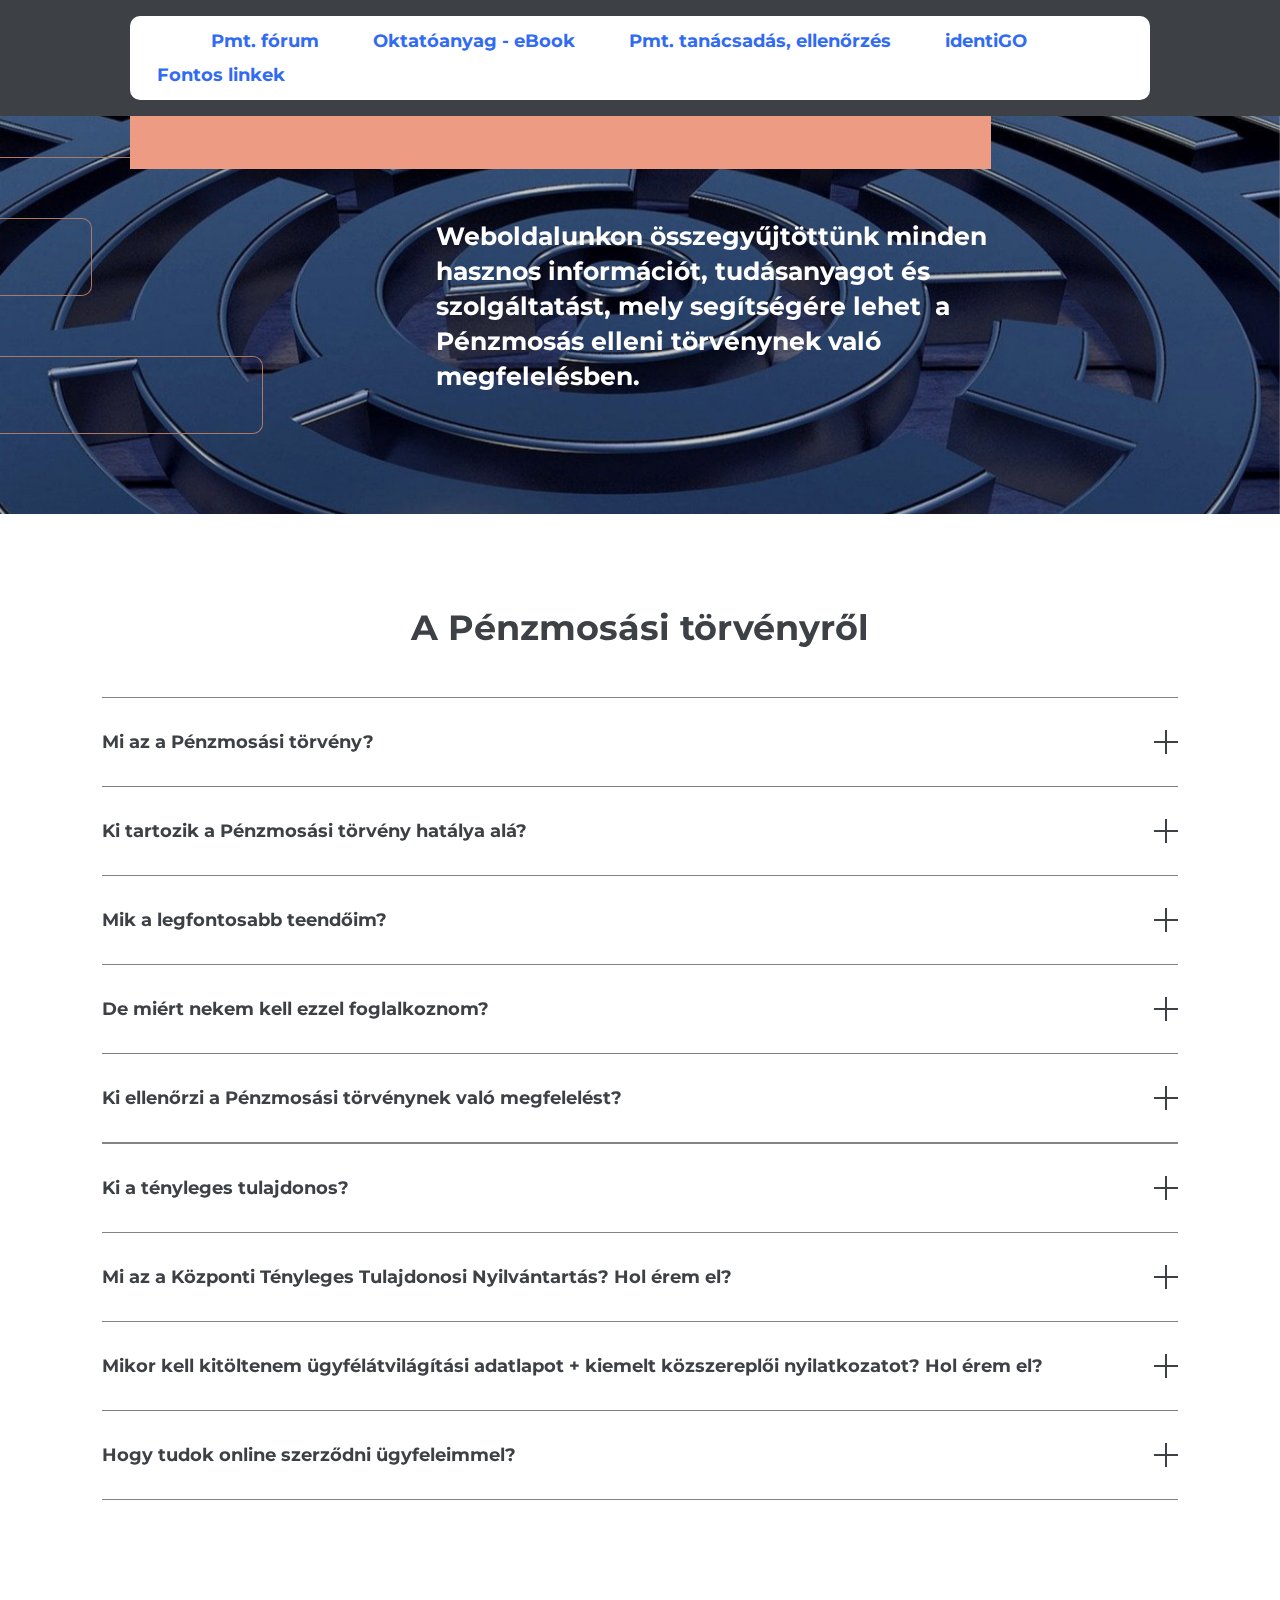
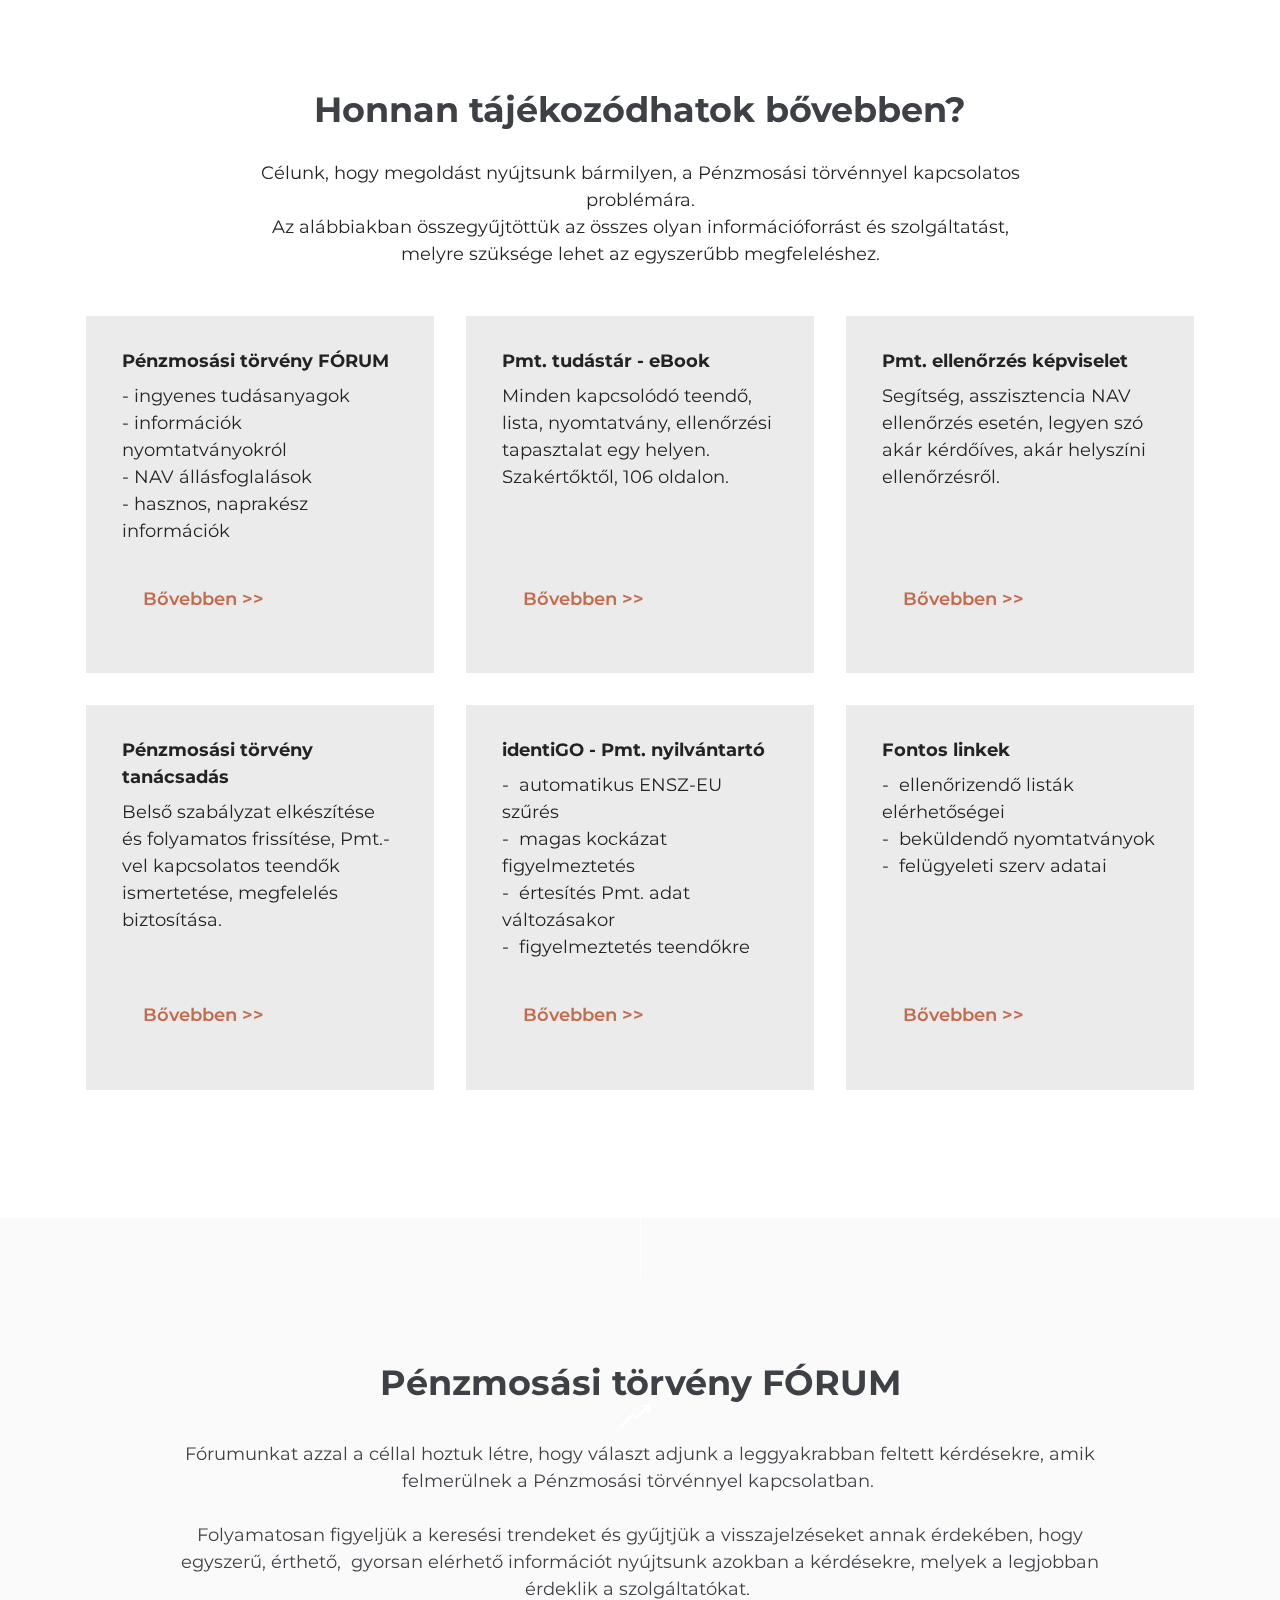
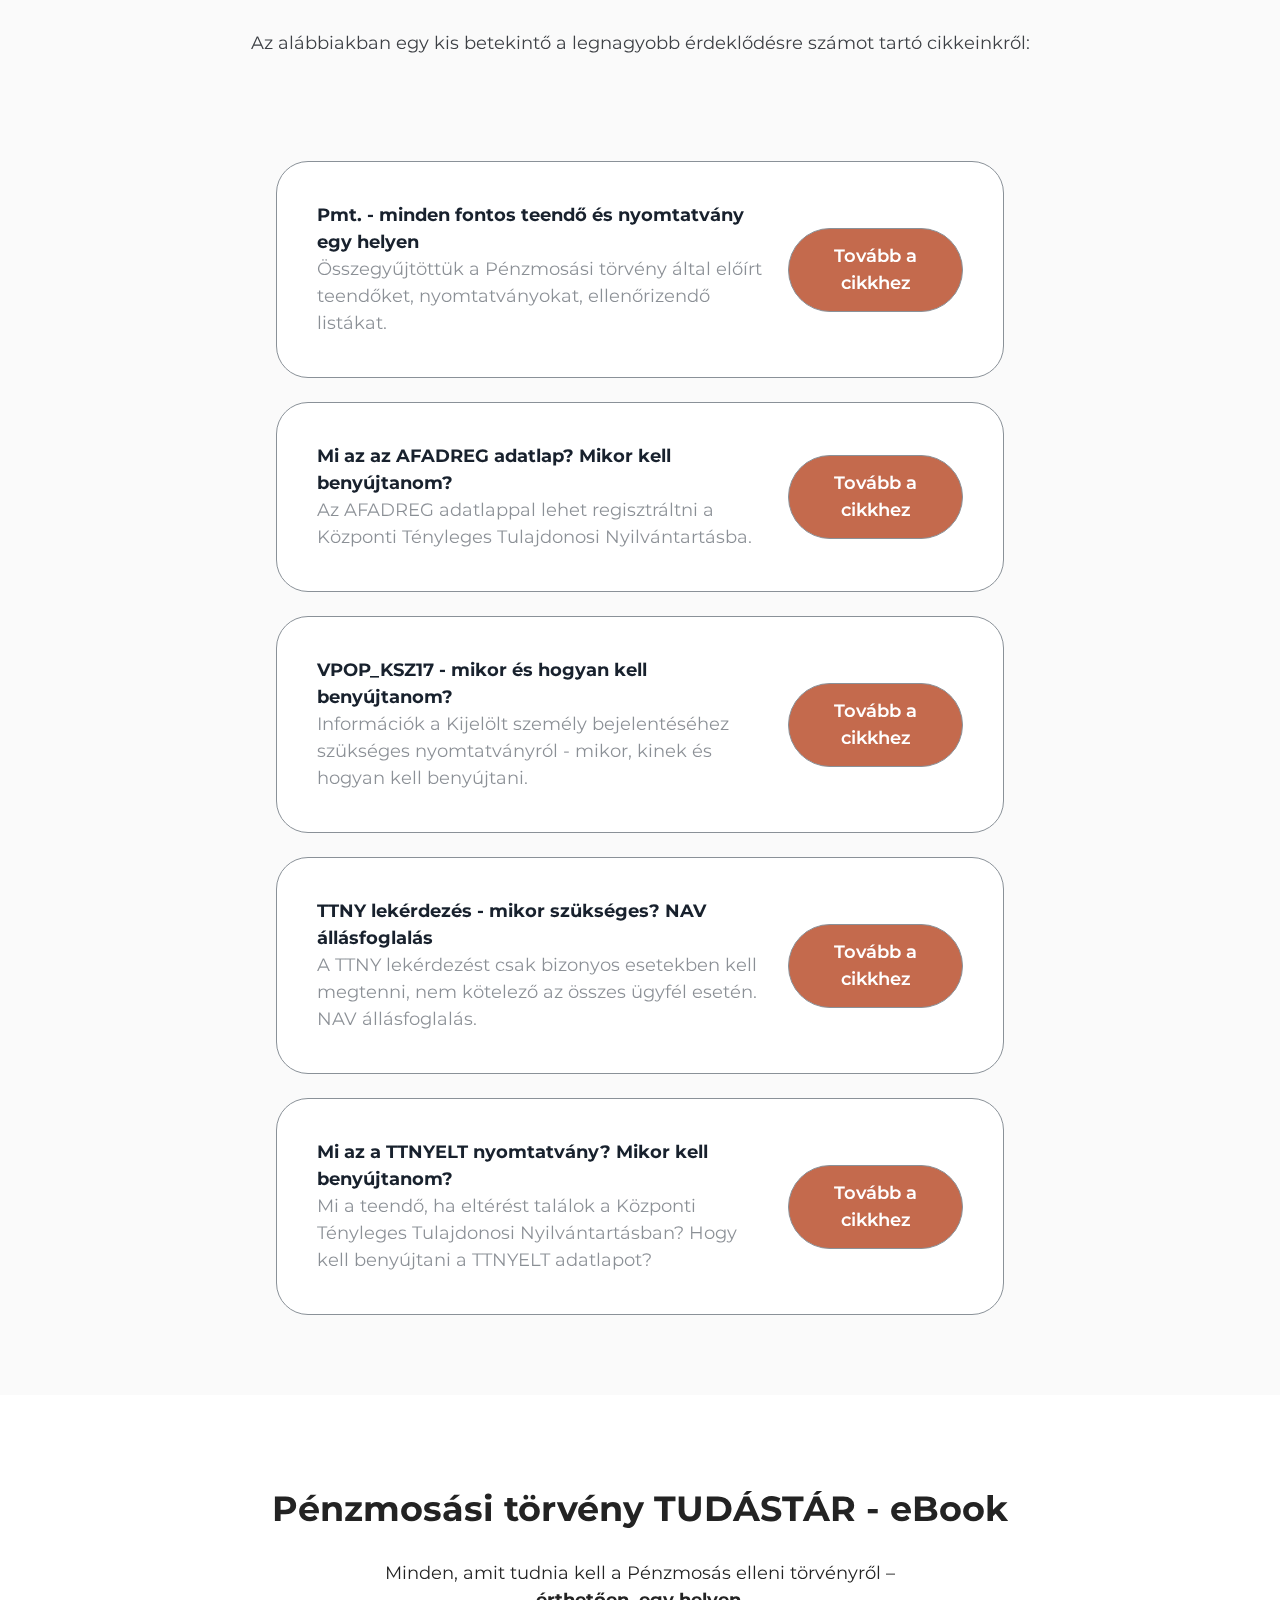
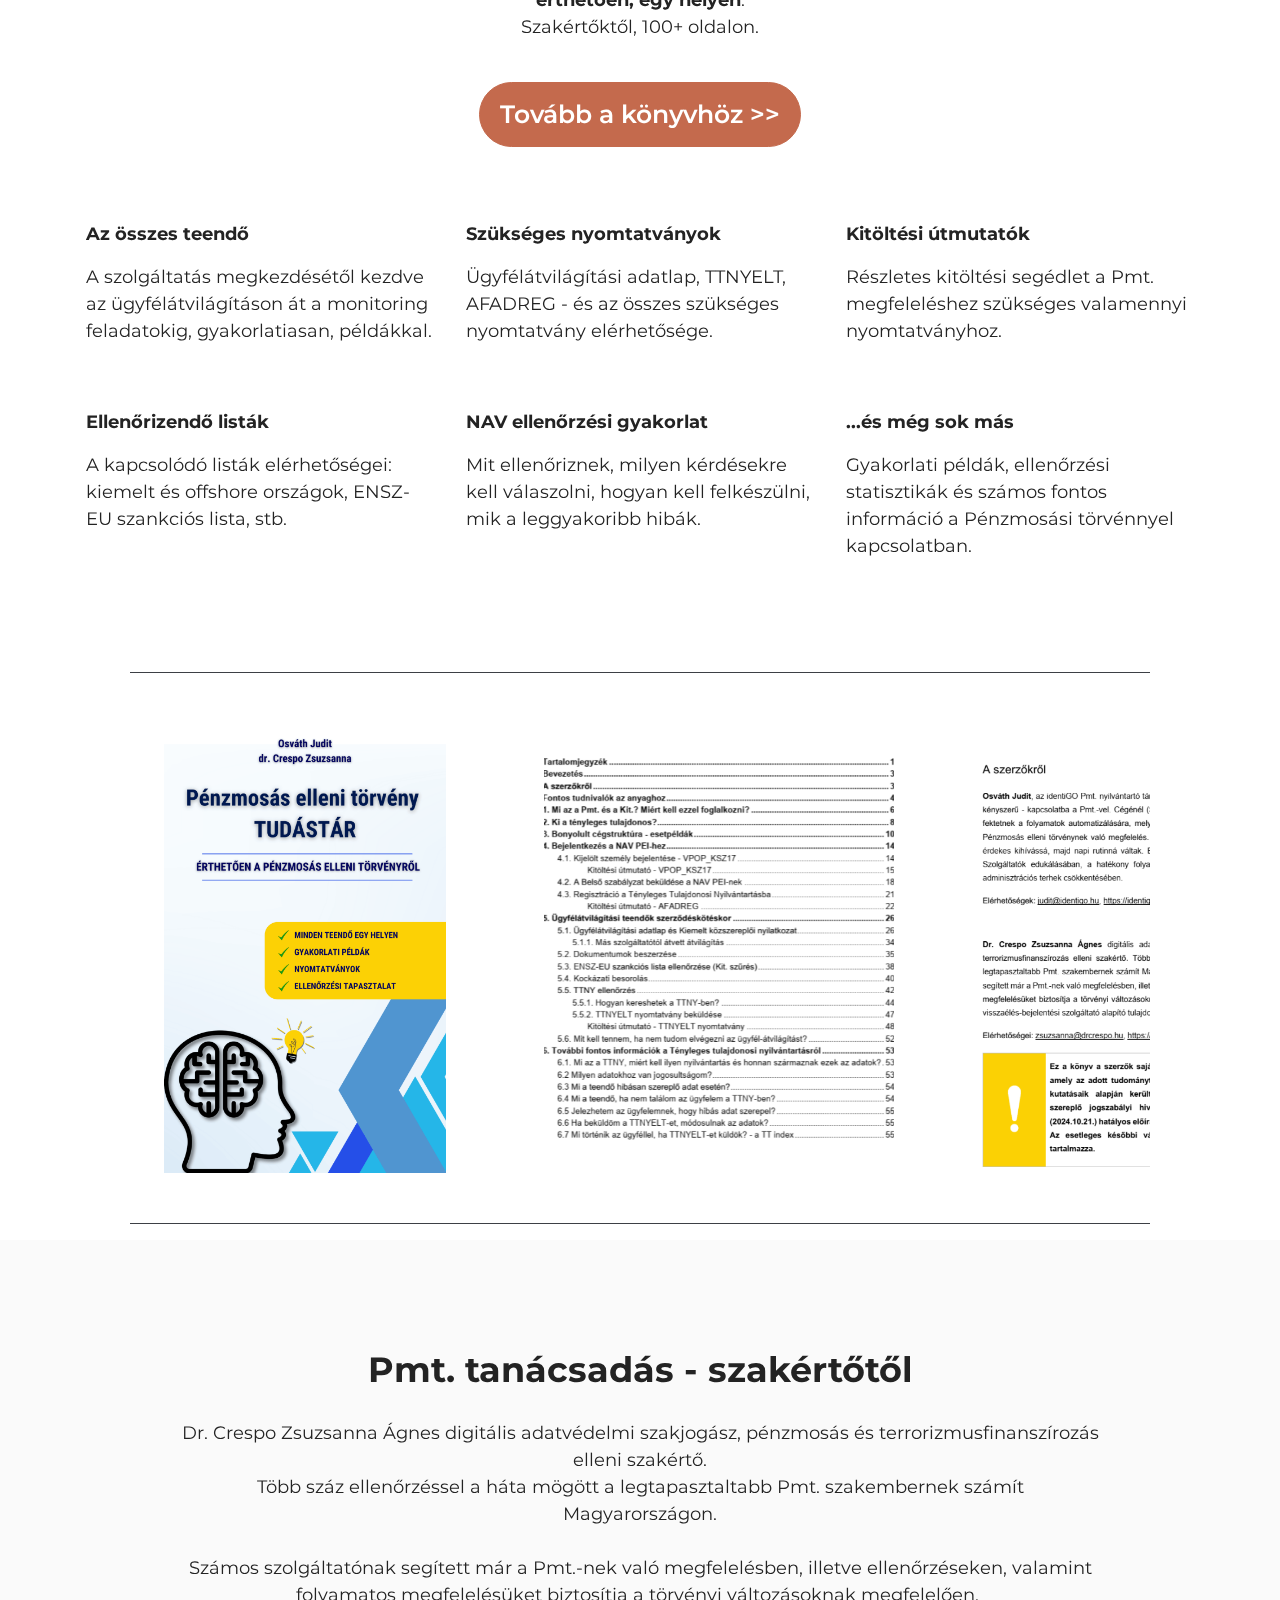
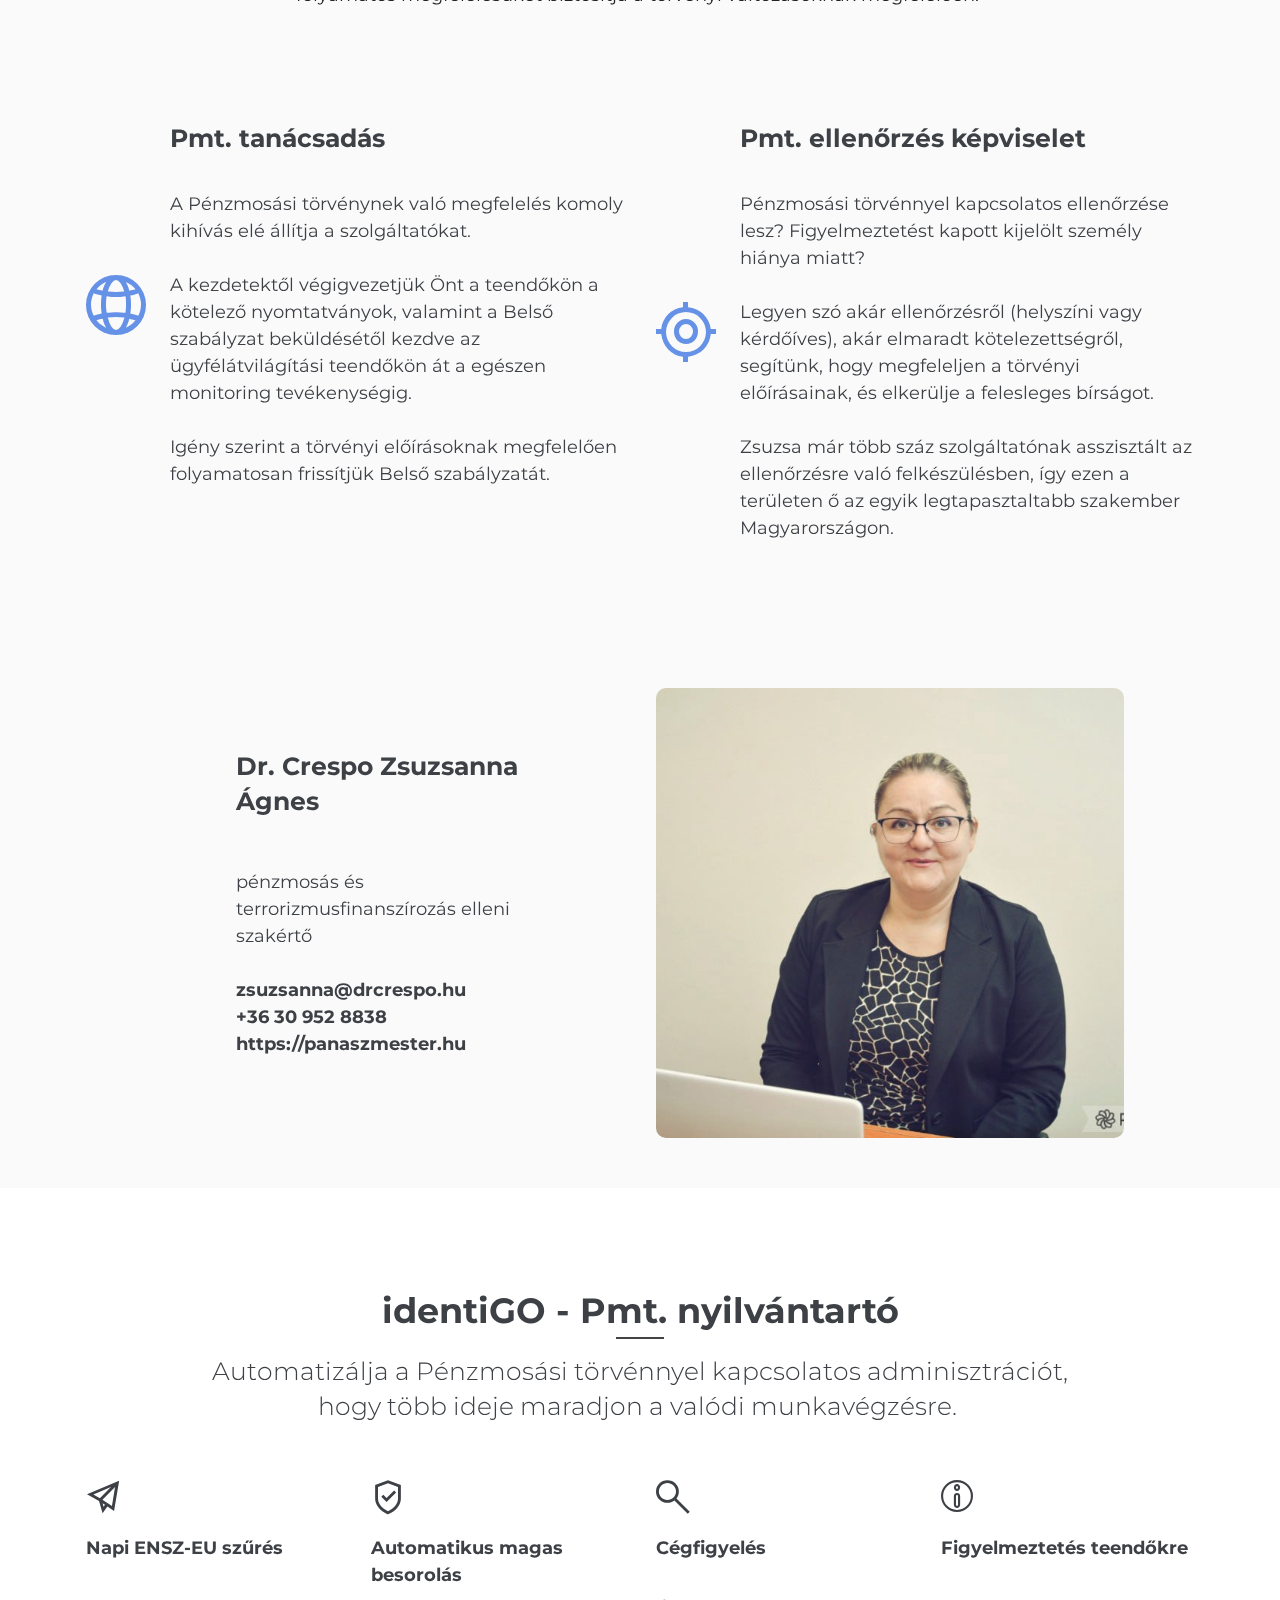
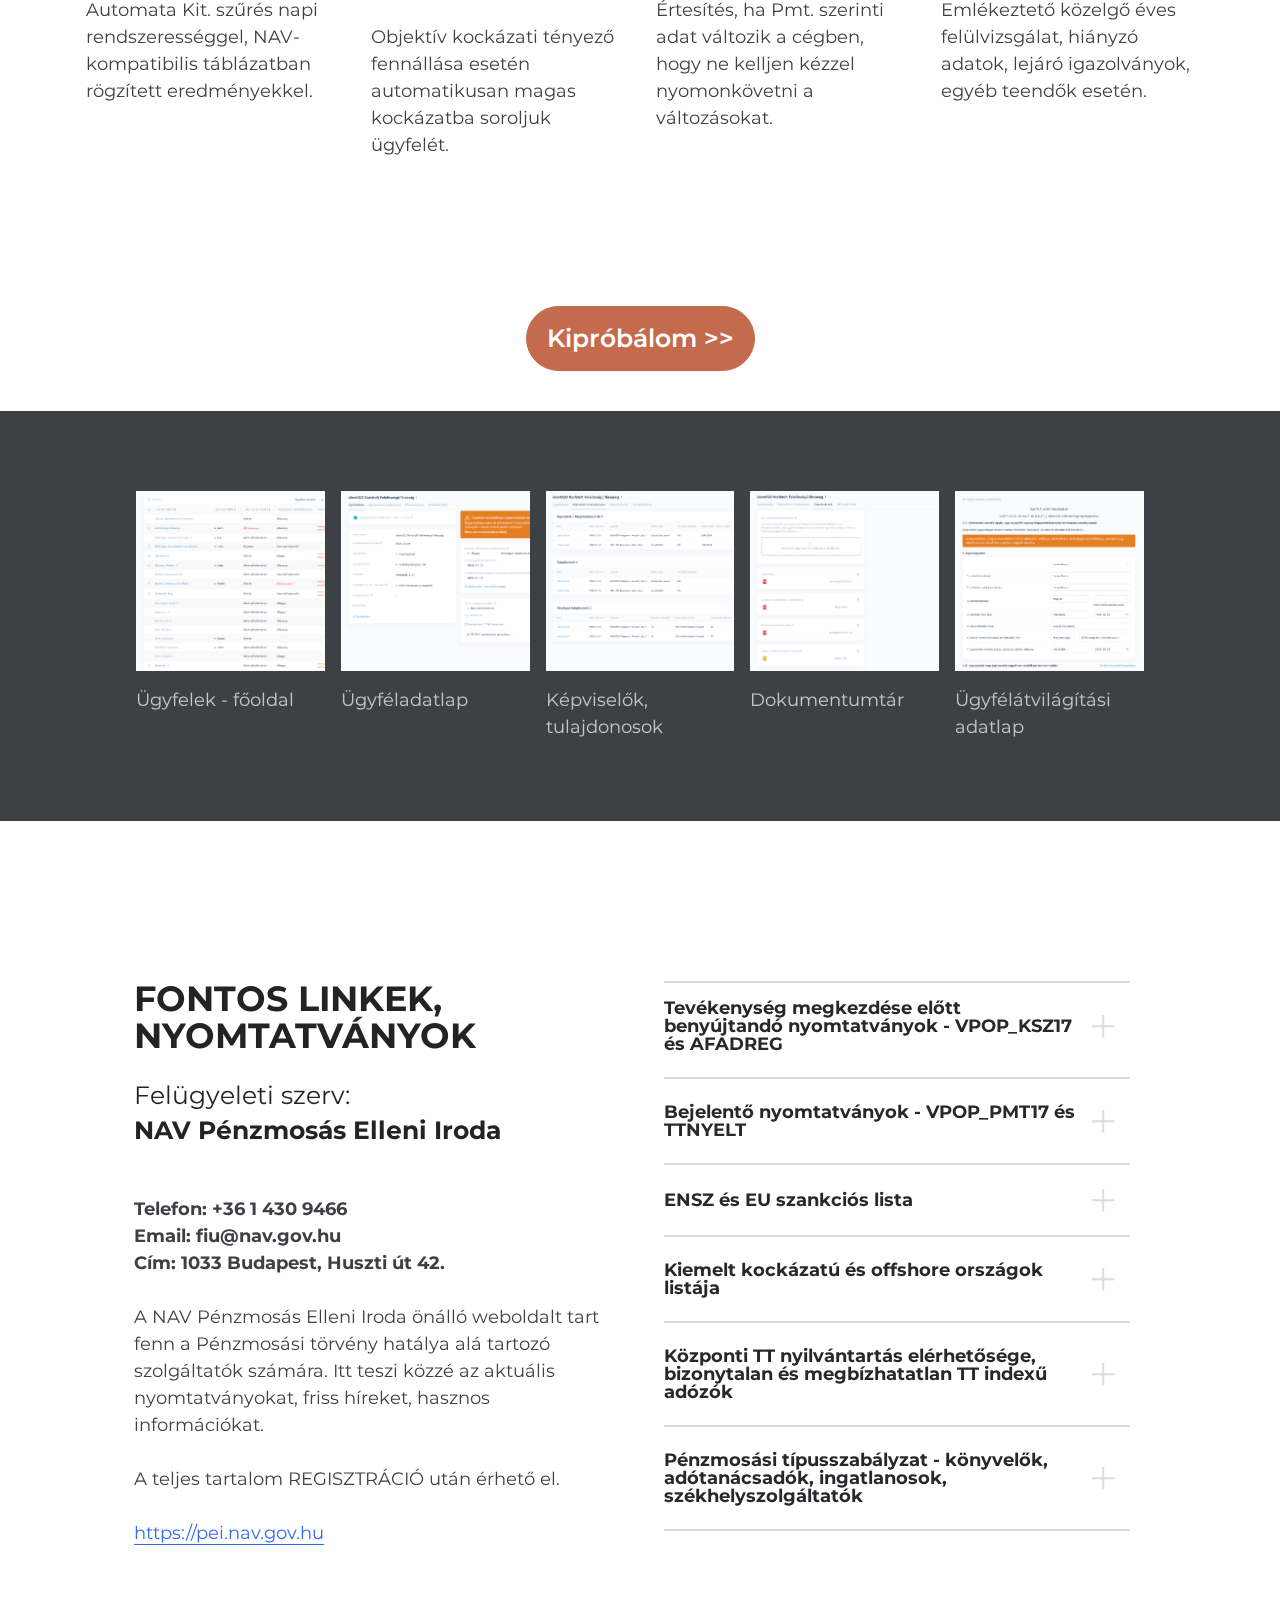
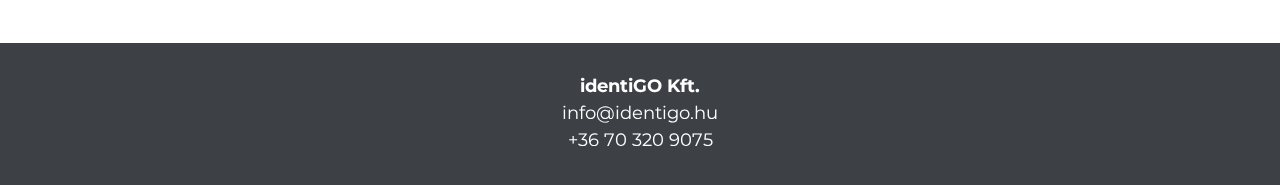
==== commit cb26aca0: "Add files via upload" ====
--- a/index.html
+++ b/index.html
@@ -23,7 +23,7 @@
   <link rel="stylesheet" href="assets/theme/css/style.css">
   <link rel="preload" href="https://fonts.googleapis.com/css?family=Montserrat:100,200,300,400,500,600,700,800,900,100i,200i,300i,400i,500i,600i,700i,800i,900i&display=swap" as="style" onload="this.onload=null;this.rel='stylesheet'">
   <noscript><link rel="stylesheet" href="https://fonts.googleapis.com/css?family=Montserrat:100,200,300,400,500,600,700,800,900,100i,200i,300i,400i,500i,600i,700i,800i,900i&display=swap"></noscript>
-  <link rel="preload" as="style" href="assets/mobirise/css/mbr-additional.css?v=C5pEsA"><link rel="stylesheet" href="assets/mobirise/css/mbr-additional.css?v=C5pEsA" type="text/css">
+  <link rel="preload" as="style" href="assets/mobirise/css/mbr-additional.css?v=jmijwm"><link rel="stylesheet" href="assets/mobirise/css/mbr-additional.css?v=jmijwm" type="text/css">
 
   
   
@@ -696,7 +696,7 @@
                 <div class="item-wrapper">
                     <span class="mbr-iconfont m-auto mobi-mbri-target mobi-mbri" style="font-size: 60px;"></span>
                     <div class="card-box">
-                        <h4 class="card-title mbr-fonts-style mb-2 display-7"><strong>Pmt. ellenőzés képviselet</strong></h4>
+                        <h4 class="card-title mbr-fonts-style mb-2 display-7"><strong>Pmt. ellenőrzés képviselet</strong></h4>
                         <h5 class="card-text mbr-fonts-style display-4"><br>Pénzmosási törvénnyel kapcsolatos ellenőrzése lesz? Figyelmeztetést kapott kijelölt személy hiánya miatt?&nbsp;<br><br>Legyen szó akár ellenőrzésről (helyszíni vagy kérdőíves), akár elmaradt kötelezettségről, segítünk, hogy megfeleljen a törvényi előírásainak, és elkerülje a felesleges bírságot.<br><br>Zsuzsa már több száz szolgáltatónak asszisztált az ellenőrzésre való felkészülésben, így ezen a területen ő az egyik legtapasztaltabb szakember Magyarországon.&nbsp;</h5>
                     </div>
                 </div>
@@ -796,7 +796,7 @@
                 
                 
                 
-                <div class="mbr-section-btn align-center"><a class="btn btn-md btn-secondary contractbutton display-7" href="https://identigo.hu" target="_blank">Kirpróbálom &gt;&gt;</a></div>
+                <div class="mbr-section-btn align-center"><a class="btn btn-md btn-secondary contractbutton display-7" href="https://identigo.hu" target="_blank">Kipróbálom &gt;&gt;</a></div>
             </div>
         </div>
     </div>
